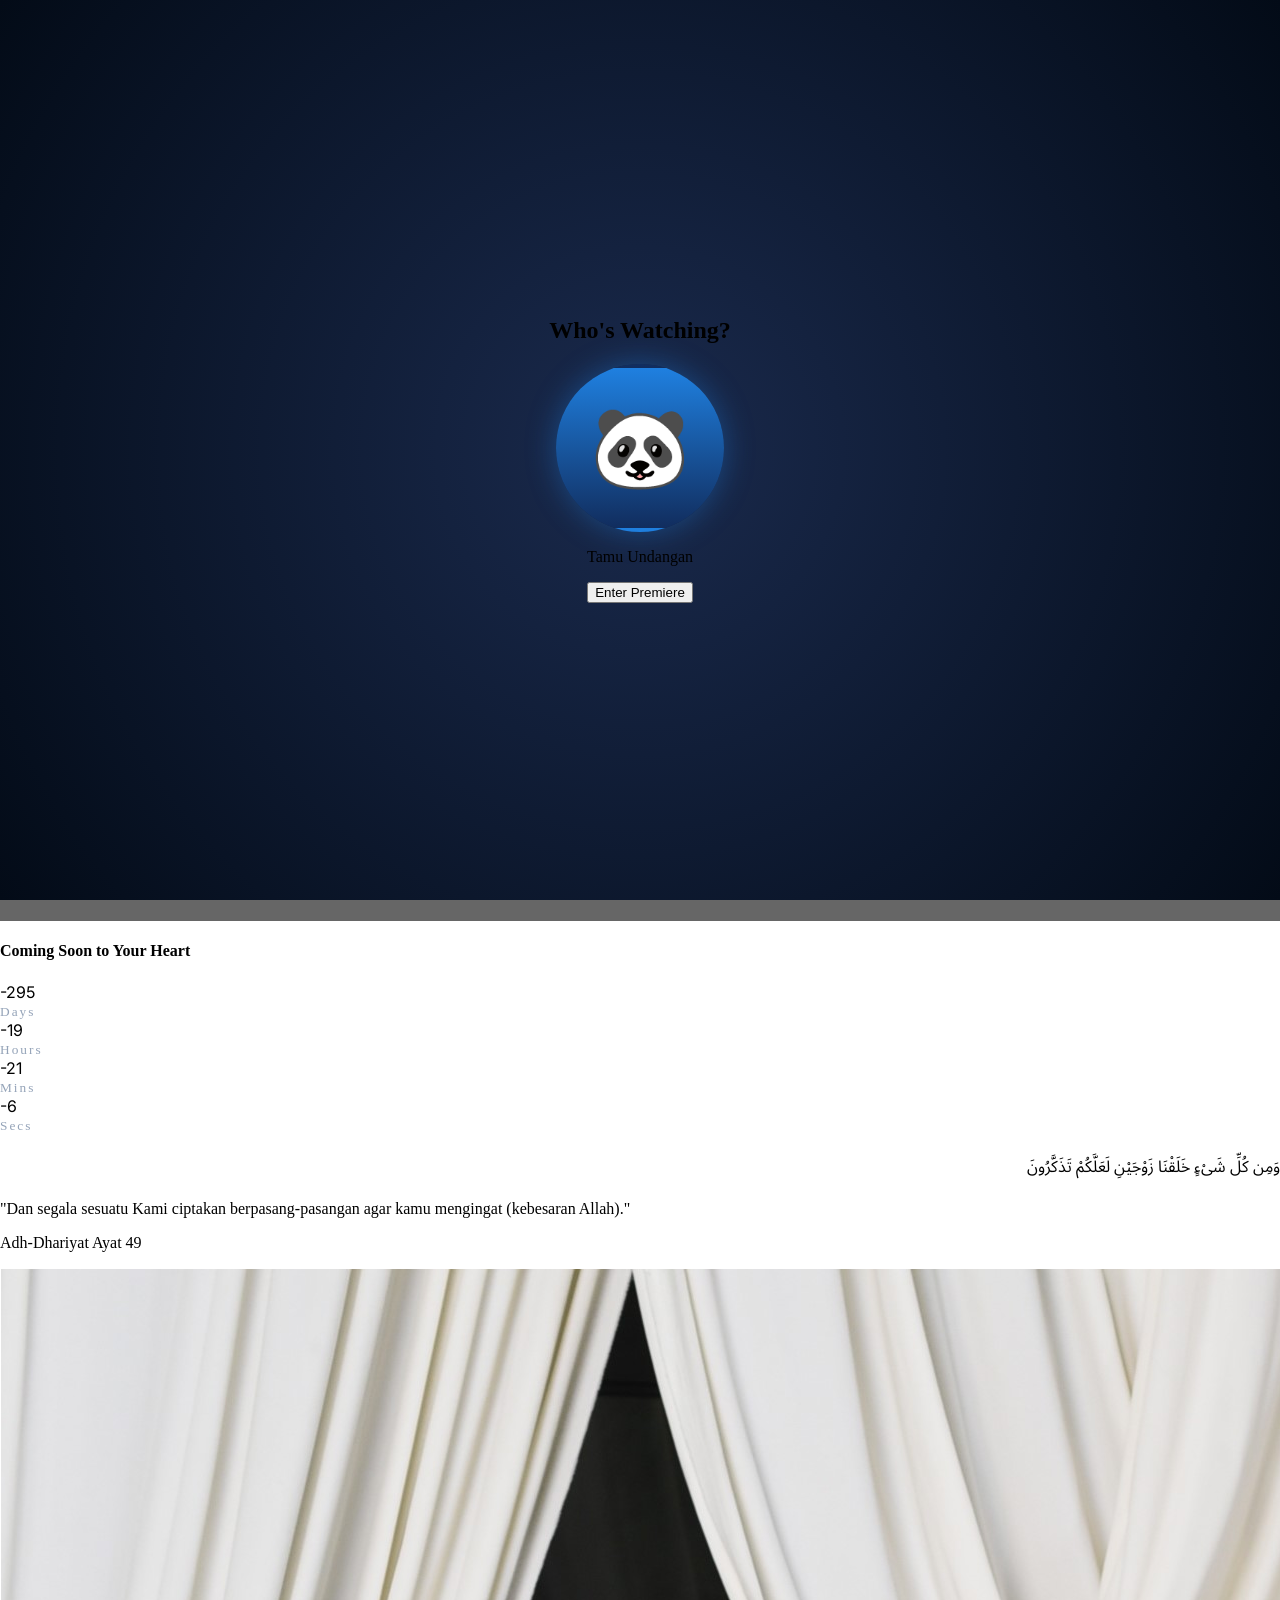
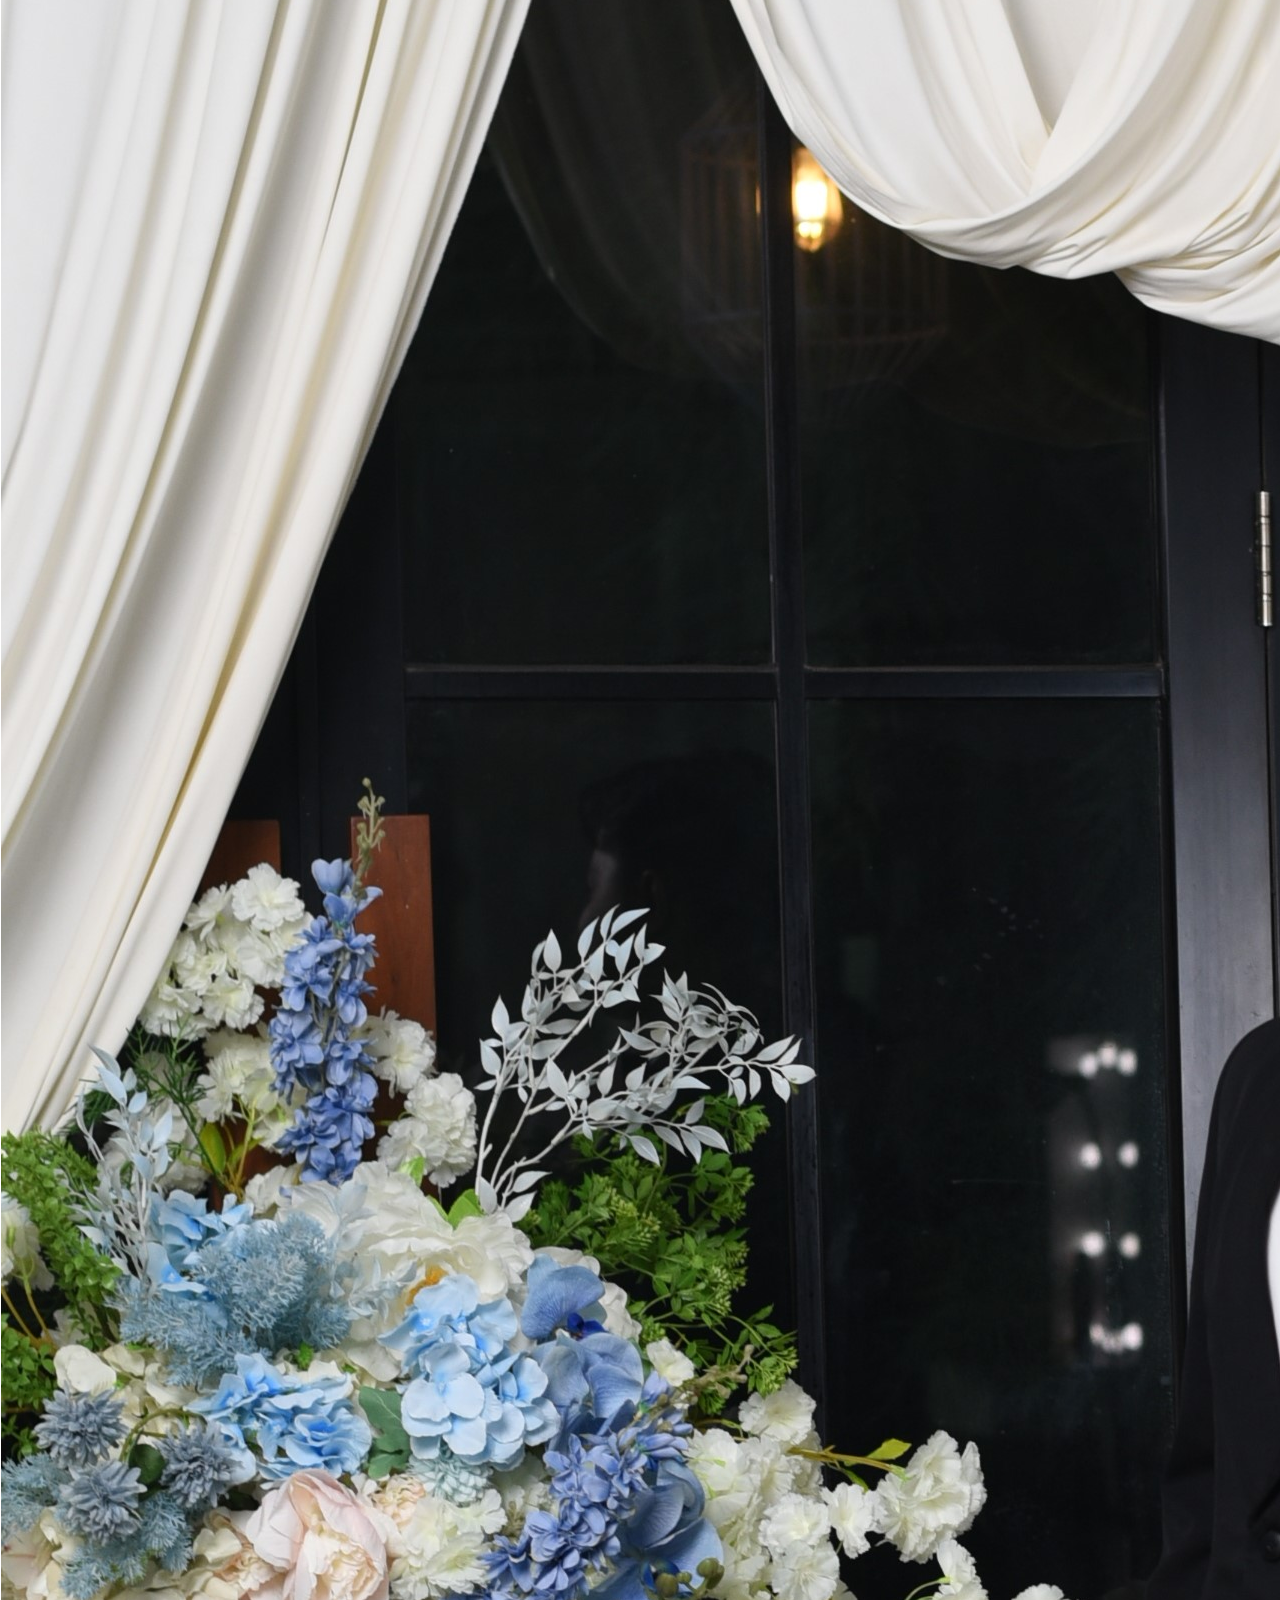
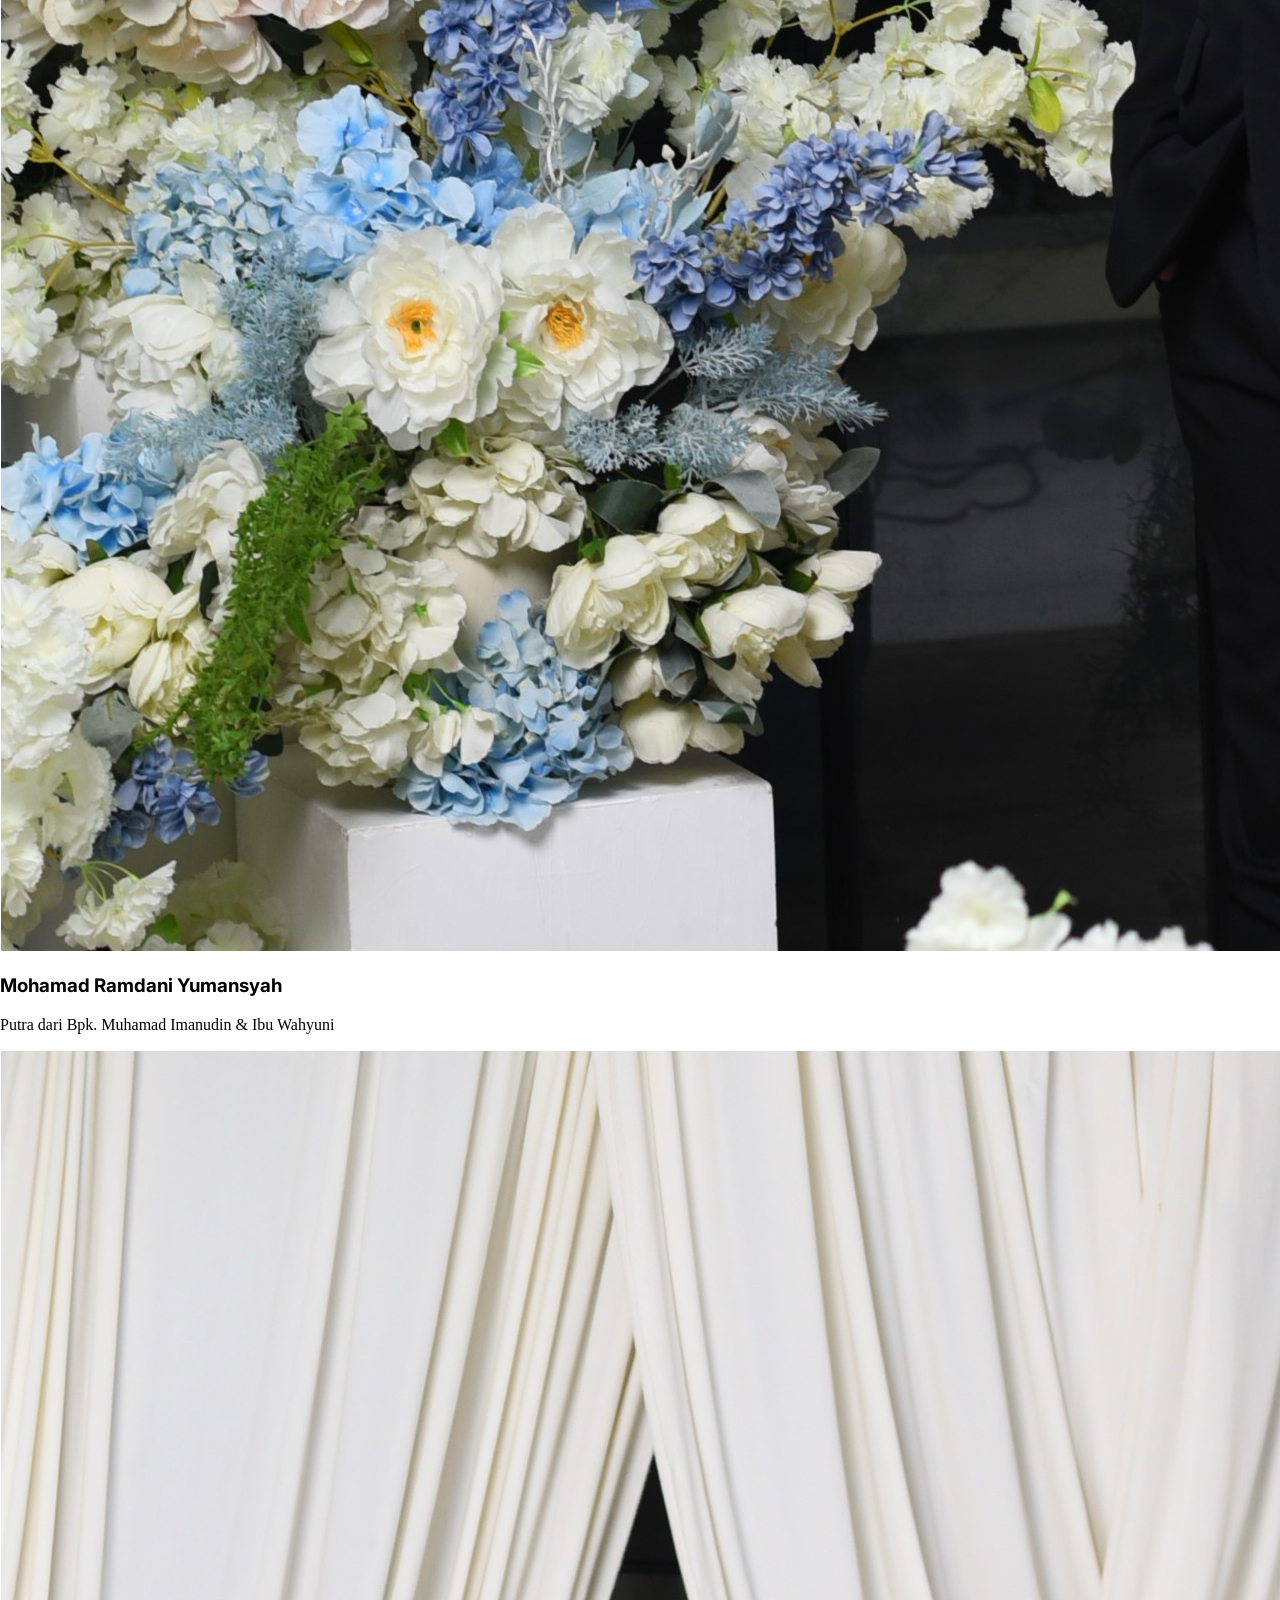
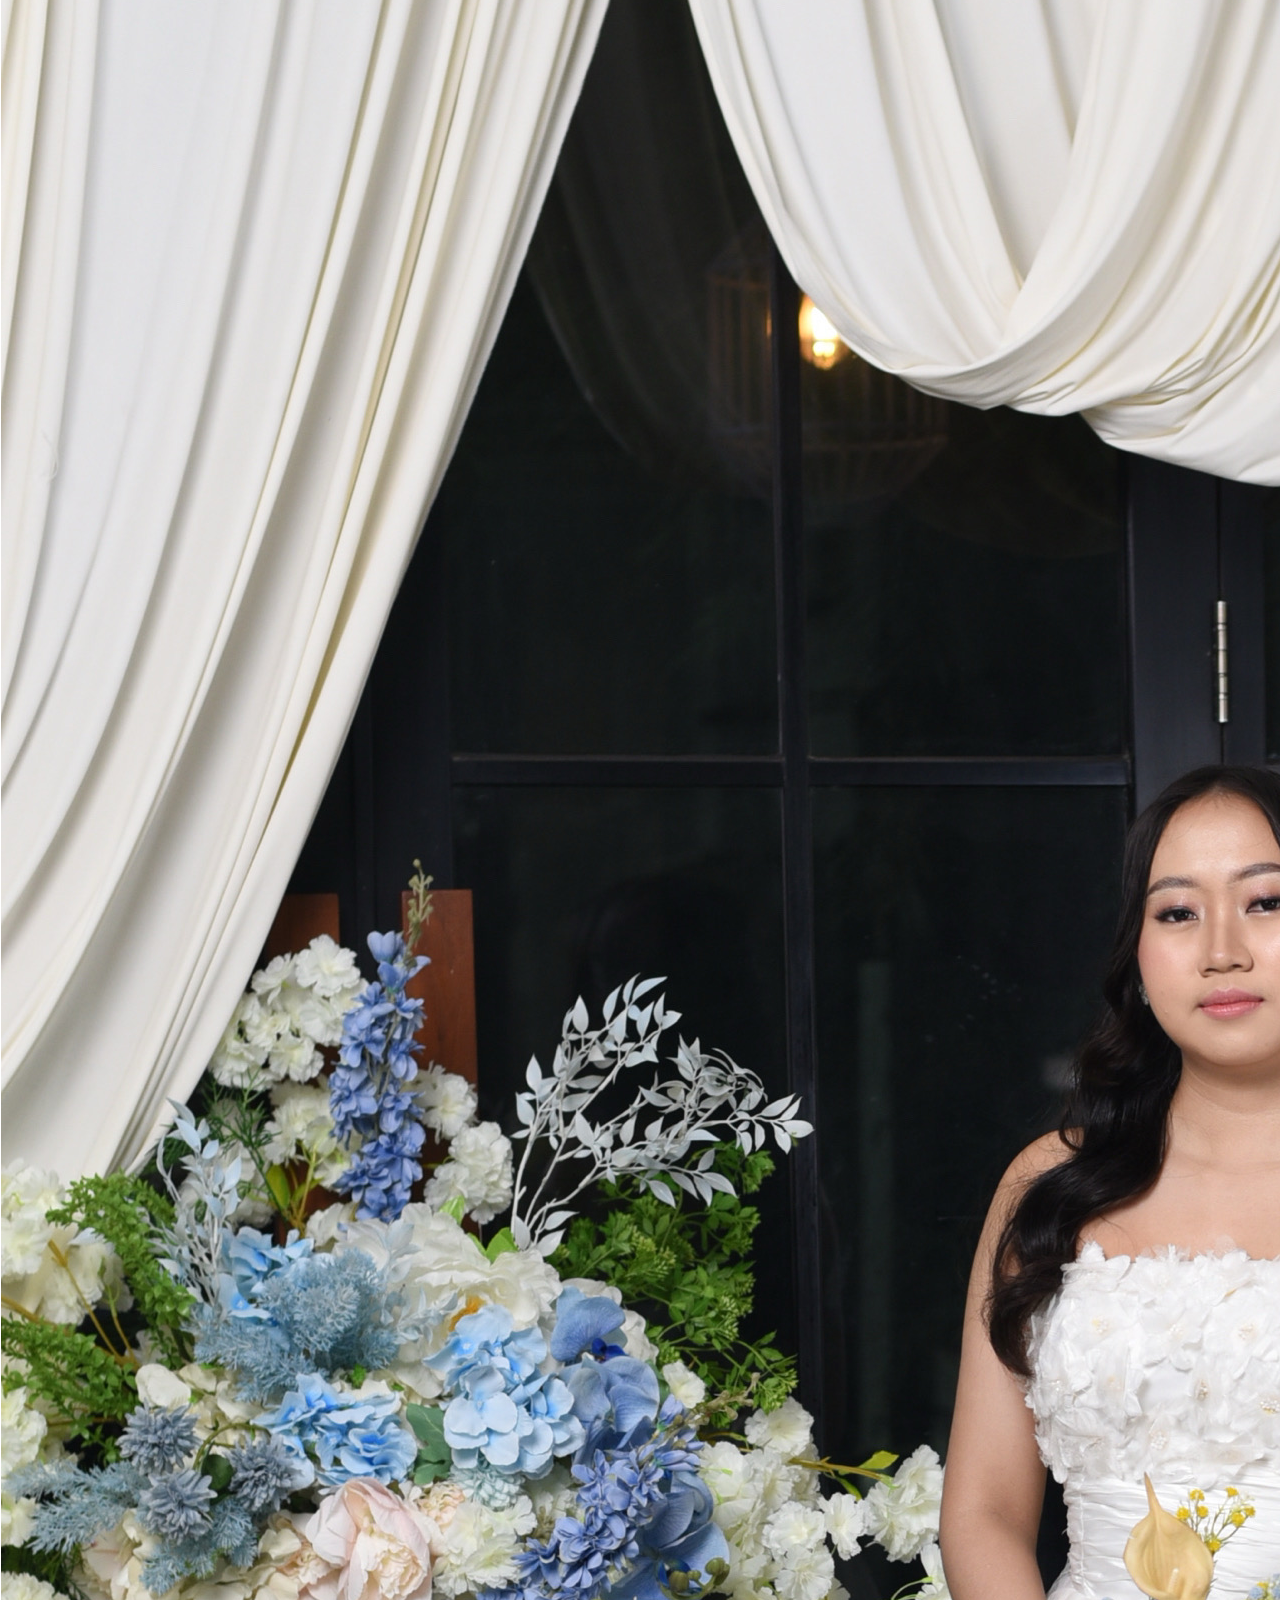
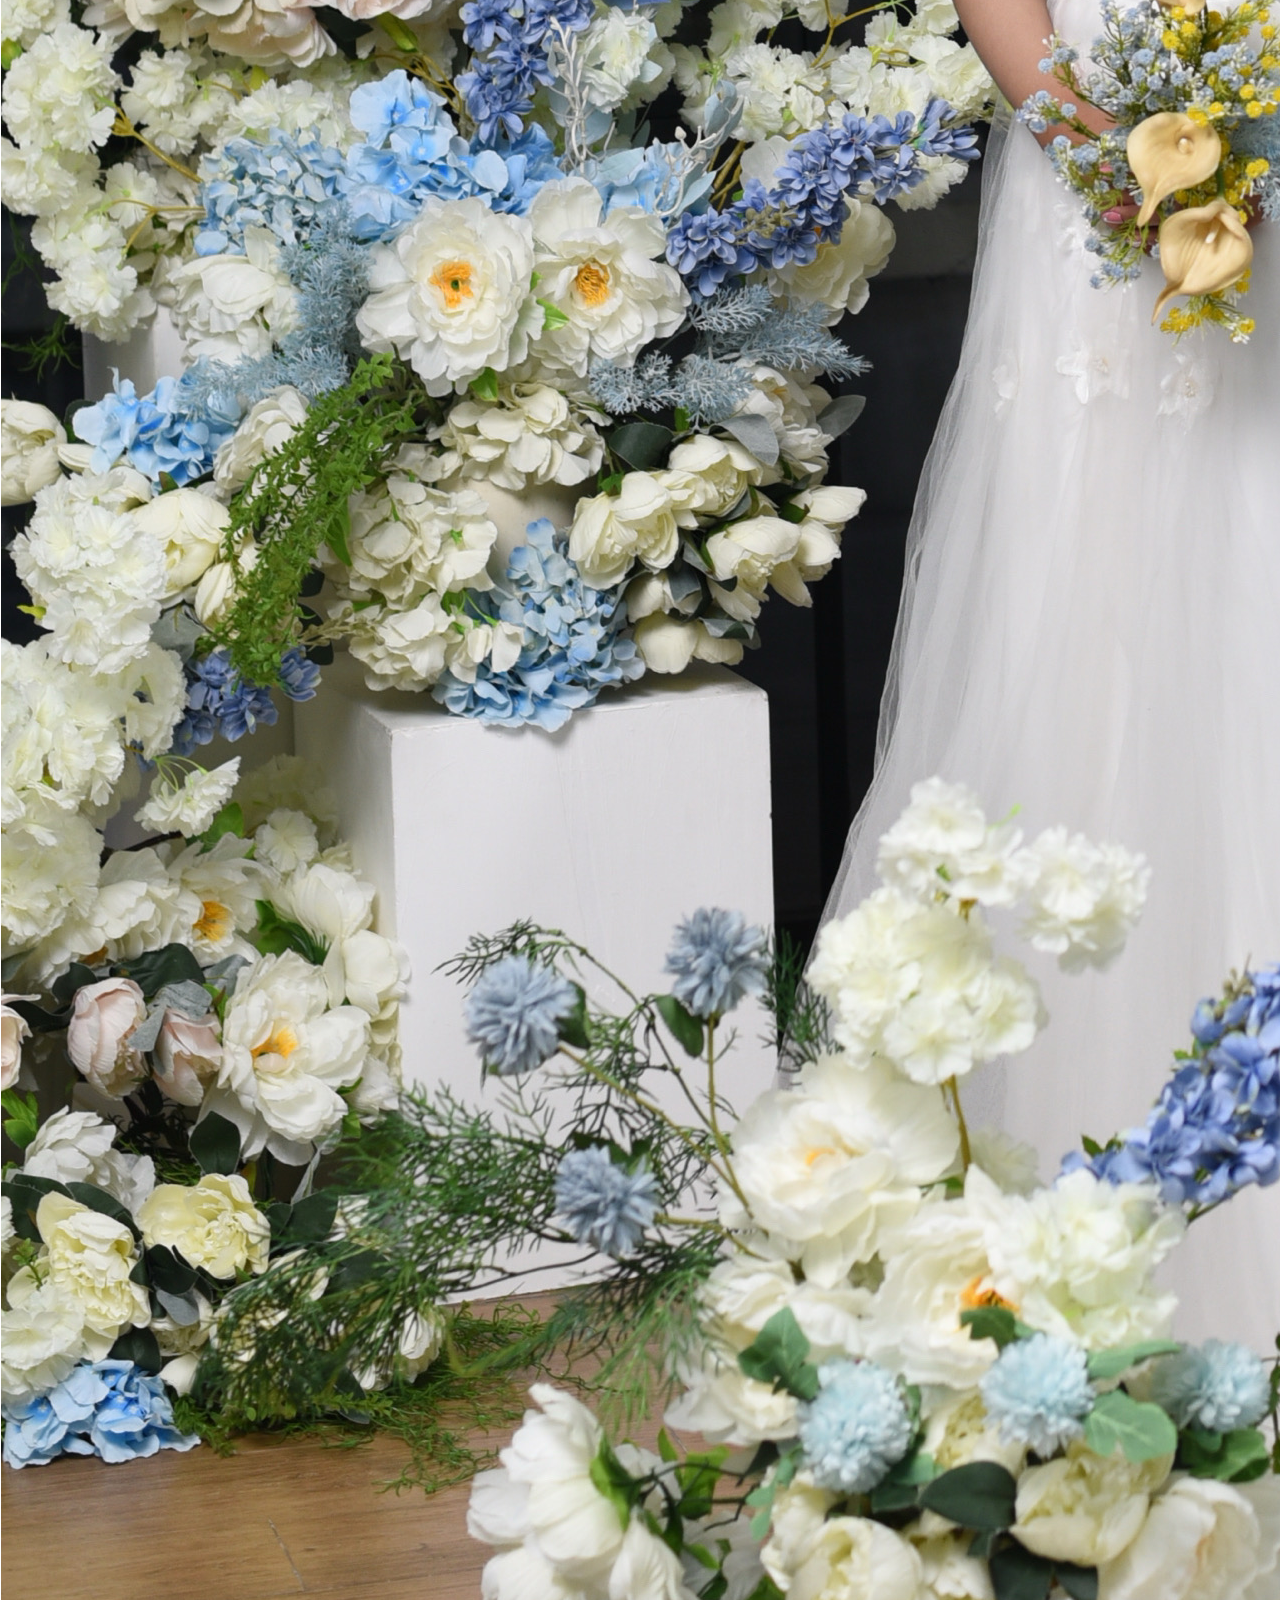
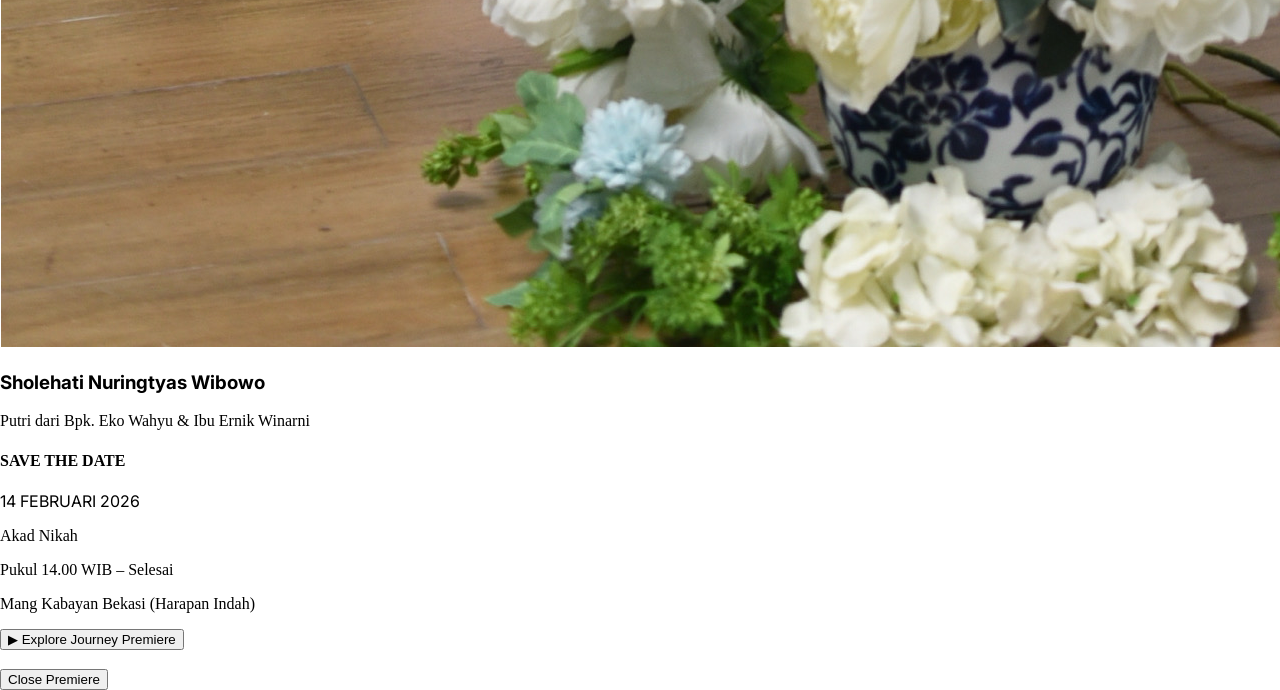
==== index.html @ 412f0a4d "Update index.html" ====
<!DOCTYPE html>
<html lang="id">
<head>
    <meta charset="UTF-8">
    <meta name="viewport" content="width=device-width, initial-scale=1.0, maximum-scale=1.0, user-scalable=no">
    <title>WHERE WE BELONG - Ramdani & Tyas</title>
    
    <script src="https://cdn.tailwindcss.com"></script>
    <link href="https://fonts.googleapis.com/css2?family=Dancing+Script:wght@700&family=Montserrat:wght@300;400;600&family=Inter:wght@300;400;600;800&family=Noto+Sans+Arabic:wght@600&display=swap" rel="stylesheet">
    <link href="https://unpkg.com/aos@2.3.1/dist/aos.css" rel="stylesheet">
    <link rel="stylesheet" href="style.css">
</head>
<body class="bg-stone-50 text-gray-800">

    <div id="entry-page">
        <h2 class="text-gray-400 text-xl tracking-[0.3em] mb-10 uppercase font-light w-full">Who's Watching?</h2>
        
        <div class="flex flex-col items-center group cursor-pointer" onclick="activateDisney()">
            <div class="avatar-disney">🐼</div>
            <p id="nama-tamu-entry" class="text-white text-3xl font-bold tracking-tight capitalize mt-6">Tamu Undangan</p>
        </div>
        
        <button class="mt-14 px-10 py-2 border border-gray-600 text-gray-500 hover:text-white hover:border-white transition uppercase text-xs tracking-[0.3em]" onclick="activateDisney()">
            Enter Premiere
        </button>
    </div>

    <div id="music-control" class="fixed bottom-6 right-6 z-[10001] hidden">
        <button onclick="toggleMusic()" class="bg-white/20 backdrop-blur-md p-3 rounded-full border border-white/30 text-white shadow-2xl hover:scale-110 transition-all">
            <span id="music-icon">🔊</span>
        </button>
    </div>

    <audio id="bgMusic" loop>
        <source src="assets/music/beautiful-in-white.mp3" type="audio/mpeg">
    </audio>

    <div id="main-content" class="hidden opacity-0 transition-opacity duration-1000">
        
        <div id="sacred-section">
            <section class="h-screen flex flex-col justify-center items-center text-center text-white hero-bg px-4 relative">
                <div data-aos="fade-up" data-aos-duration="1500">
                    <h3 class="text-xl mb-4 tracking-[0.3em] uppercase font-light">The Wedding Of</h3>
                    <h1 class="text-5xl md:text-8xl font-wedding mb-6 text-amber-200">Adam & Tyas</h1>
                    <p class="text-lg md:text-2xl tracking-widest border-y border-white/30 py-2 inline-block px-8">14 . 02 . 2026</p>
                </div>

                <div class="scroll-down cursor-pointer" onclick="scrollToAyat()">
                    <div class="mouse">
                        <div class="wheel"></div>
                    </div>
                    <span>Scroll Down</span>
                </div>
            </section>

            <section class="py-16 bg-white text-center">
                <h4 class="text-amber-800 font-bold uppercase tracking-widest mb-6">Coming Soon to Your Heart</h4>
                <div id="countdown" class="flex justify-center gap-4 md:gap-8 text-gray-800">
                    <div class="flex flex-col"><span id="days" class="text-4xl font-bold text-blue-600">00</span><small class="text-[10px] uppercase tracking-tighter">Days</small></div>
                    <div class="flex flex-col"><span id="hours" class="text-4xl font-bold text-blue-600">00</span><small class="text-[10px] uppercase tracking-tighter">Hours</small></div>
                    <div class="flex flex-col"><span id="minutes" class="text-4xl font-bold text-blue-600">00</span><small class="text-[10px] uppercase tracking-tighter">Mins</small></div>
                    <div class="flex flex-col"><span id="seconds" class="text-4xl font-bold text-blue-600">00</span><small class="text-[10px] uppercase tracking-tighter">Secs</small></div>
                </div>
            </section>

            <section id="ayat-section" class="py-20 px-6 text-center bg-white border-y border-stone-200">
                <div class="max-w-4xl mx-auto" data-aos="fade-up">
                    <p class="font-arabic text-3xl mb-6 text-amber-800" dir="rtl">وَمِن كُلِّ شَىْءٍ خَلَقْنَا زَوْجَيْنِ لَعَلَّكُمْ تَذَكَّرُونَ</p>
                    <p class="italic text-gray-600 text-lg">"Dan segala sesuatu Kami ciptakan berpasang-pasangan agar kamu mengingat (kebesaran Allah)."</p>
                    <p class="italic text-gray-600 text-lg">Adh-Dhariyat Ayat 49</p>
                </div>
            </section>

            <section class="py-20 bg-stone-50 px-6 text-center">
                <div class="grid md:grid-cols-2 gap-16 max-w-6xl mx-auto">
                    <div data-aos="fade-right">
                        <div class="w-56 h-72 rounded-t-full border-8 border-white shadow-xl overflow-hidden mx-auto bg-gray-200">
                            <img src="assets/img/foto_ramdani.jpg" class="w-full h-full object-cover">
                        </div>
                        <h3 class="text-2xl font-bold text-amber-900 mt-6 font-disney uppercase">Mohamad Ramdani Yumansyah</h3>
                        <p class="text-gray-500 italic text-sm">Putra dari Bpk. Muhamad Imanudin & Ibu Wahyuni</p>
                    </div>

                    <div data-aos="fade-left">
                        <div class="w-56 h-72 rounded-t-full border-8 border-white shadow-xl overflow-hidden mx-auto bg-gray-200">
                            <img src="assets/img/foto_tyas.jpeg" class="w-full h-full object-cover">
                        </div>
                        <h3 class="text-2xl font-bold text-amber-900 mt-6 font-disney uppercase">Sholehati Nuringtyas Wibowo</h3>
                        <p class="text-gray-500 italic text-sm">Putri dari Bpk. Eko Wahyu & Ibu Ernik Winarni</p>
                    </div>
                </div>
            </section>

           <section class="py-20 bg-stone-100 flex justify-center px-4">
                <div class="card-glass p-8 md:p-12 rounded-3xl max-w-2xl w-full text-center shadow-2xl" data-aos="zoom-in">
                    <h4 class="text-amber-800 font-bold uppercase tracking-widest mb-4">SAVE THE DATE</h4>
                    <p class="text-3xl md:text-4xl font-bold text-gray-800 mb-2 font-disney">14 FEBRUARI 2026</p>

                    <p class="text-lg font-semibold text-gray-700 mb-2 uppercase tracking-widest">Akad Nikah</p>
                    <p class="text-gray-600 mb-4 italic text-sm uppercase">Pukul 14.00 WIB – Selesai</p>
                    <p class="text-gray-600 mb-8 italic text-sm uppercase">Mang Kabayan Bekasi (Harapan Indah)</p>

                    <button onclick="scrollToDisney()" class="bg-blue-600 text-white px-8 py-4 rounded-full font-bold uppercase tracking-widest hover:bg-blue-700 transition shadow-blue-500/50 shadow-lg">
                        ▶ Explore Journey Premiere
                    </button>
                </div>
            </section>
        </div>

        <div id="disney-experience" class="locked-experience">
            <section class="disney-hero">
                <div class="max-w-5xl z-10 px-8 md:px-20" data-aos="fade-right">
                    <p class="text-blue-400 font-extrabold tracking-[0.4em] uppercase mb-4 text-xs md:text-sm text-left">A Disney Original Story Presentation</p>
                    <h1 class="disney-title gradient-text leading-tight mb-4 text-left">WHERE WE BELONG</h1>
                    <h2 class="text-3xl md:text-5xl font-wedding text-blue-300 mb-8 italic text-left">Finding Home</h2>
                    
                    <div class="flex flex-wrap items-center gap-4 text-gray-300 mb-10 font-semibold text-sm info-row">
                        <span class="text-green-400 text-lg">100% Match</span>
                        <span class="text-lg">2026</span>
                        <span class="border-2 border-gray-600 px-3 py-1 rounded-md text-xs uppercase">U/A 13+</span>
                        <span class="text-gray-400 font-medium">4K Ultra HD • Dolby Atmos</span>
                    </div>
                    
                    <p class="text-gray-300 text-xl md:text-2xl leading-relaxed italic font-light max-w-3xl text-left">
                        "Beberapa cerita tidak ditulis untuk terburu-buru. Ia ditulis untuk bertahan, diuji oleh waktu, dan akhirnya menemukan pelabuhan yang paling tenang."
                    </p>
                </div>
            </section>

            <section id="story" class="py-24 px-8 md:px-20">
                <h2 class="text-3xl font-bold mb-10 border-l-4 border-blue-600 pl-6 tracking-tight text-white uppercase font-disney text-left">Episodes: The Journey</h2>
                <div class="scroller">
                    <div class="disney-card cursor-pointer" onclick="openModal('ep1')">
                        <div class="card-img-wrapper"><img src="assets/img/ep1.jpeg" class="w-full h-full object-cover"></div>
                        <div class="p-8 text-left">
                            <span class="text-blue-500 text-xs font-black uppercase tracking-widest mb-3 block text-left">S01 E01 • THE FIRST CHAPTER</span>
                            <h3 class="text-2xl font-bold text-white mb-4 uppercase">THE FIRST CHAPTER</h3>
                            <p class="text-gray-400 text-base leading-relaxed font-light">Setelah melewati banyak fase kehidupan, semesta mempertemukan dua hati yang pernah berjalan sendiri-sendiri. Tanpa disadari, pertemuan itu menjadi awal dari kisah yang perlahan tumbuh menjadi sesuatu yang jauh lebih besar dari sekadar kebetulan.</p>
                        </div>
                    </div>

                    <div class="disney-card cursor-pointer" onclick="openModal('ep2')">
                        <div class="card-img-wrapper"><img src="assets/img/ep2.jpeg" class="w-full h-full object-cover"></div>
                        <div class="p-8 text-left">
                            <span class="text-blue-500 text-xs font-black uppercase tracking-widest mb-3 block">S01 E02 • THE LOVE ARC</span>
                            <h3 class="text-2xl font-bold text-white mb-4 uppercase">THE LOVE ARC</h3>
                            <p class="text-gray-400 text-base leading-relaxed font-light">Perjalanan ini tidak selalu mudah, tapi justru di setiap prosesnya, cinta belajar menjadi lebih kuat. Dari tawa kecil, diam yang panjang, sampai doa yang tak pernah putus… semuanya membentuk satu cerita yang akhirnya menemukan arah pulang.</p>
                        </div>
                    </div>

                    <div class="disney-card cursor-pointer" onclick="openModal('ep3')">
                        <div class="card-img-wrapper"><img src="assets/img/ep3.jpeg" class="w-full h-full object-cover"></div>
                        <div class="p-8 text-left">
                            <span class="text-blue-500 text-xs font-black uppercase tracking-widest mb-3 block">FINALE • FOREVER PREMIERE</span>
                            <h3 class="text-2xl font-bold text-white mb-4">FOREVER PREMIERE</h3>
                            <p class="text-gray-400 text-base leading-relaxed font-light">Setelah melewati banyak musim, akhirnya mereka sampai pada satu keputusan paling indah: untuk memilih satu sama lain selamanya. Di hadapan keluarga dan orang-orang tercinta, janji itu akan diucapkan… sebagai awal dari kisah baru yang tak akan berakhir.</p>
                        </div>
                    </div>
                </div>
            </section>

            <section class="py-24 px-8 md:px-20 bg-black/40">
                <div class="bts-header mb-10">
                    <h2 class="text-2xl font-bold border-l-4 border-blue-600 pl-6 tracking-tight text-white uppercase font-disney text-left">Behind The Scenes</h2>
                    <div class="bts-controls">
                        <button onclick="scrollBTS(-1)" class="bts-btn" aria-label="Previous BTS"><span>‹</span></button>
                        <button onclick="scrollBTS(1)" class="bts-btn" aria-label="Next BTS"><span>›</span></button>
                    </div>
                </div>
                <div id="bts-slider" class="bts-slider">
                    <div class="bts-item"><img src="assets/img/bts1.jpg" alt="BTS 1"></div>
                    <div class="bts-item"><img src="assets/img/bts2.jpg" alt="BTS 2"></div>
                    <div class="bts-item"><img src="assets/img/bts3.jpg" alt="BTS 3"></div>
                    <div class="bts-item"><img src="assets/img/bts4.jpg" alt="BTS 4"></div>
                    <div class="bts-item"><img src="assets/img/bts5.jpg" alt="BTS 5"></div>
                    <div class="bts-item"><img src="assets/img/bts6.jpg" alt="BTS 6"></div>
                    <div class="bts-item"><img src="assets/img/bts7.jpg" alt="BTS 7"></div>
                    <div class="bts-item"><img src="assets/img/bts8.jpg" alt="BTS 8"></div>
                    <div class="bts-item"><img src="assets/img/bts9.jpg" alt="BTS 9"></div>
                    <div class="bts-item"><img src="assets/img/bts10.jpg" alt="BTS 10"></div>
                </div>
            </section>

            <section class="confirmation-section">
                <div class="confirmation-box" data-aos="zoom-in">
                    <h2 class="text-3xl font-black mb-12 text-center uppercase tracking-[0.2em] text-white">Confirmation</h2>
                    
                    <form action="https://formspree.io/f/mgolvawp" method="POST" class="space-y-8">
                        
                        <input type="hidden" name="_subject" value="RSVP Wedding Ramdani & Tyas">
                        <input type="hidden" name="_redirect" value="thank-you.html">

                        <div>
                            <label class="text-blue-500 uppercase text-xs font-black tracking-widest mb-3 block text-left">Guest Name</label>
                            <input type="text" name="nama" id="rsvp-nama" placeholder="Nama Anda" class="w-full bg-[#030b17] border border-gray-700 p-5 rounded-xl text-white text-lg outline-none focus:border-blue-500 transition-all shadow-inner" required>
                        </div>
                        <div>
                            <label class="text-blue-500 uppercase text-xs font-black tracking-widest mb-3 block text-left">Attendance Status</label>
                            <select name="status" class="w-full bg-[#030b17] border border-gray-700 p-5 rounded-xl text-white text-lg outline-none focus:border-blue-500 transition-all">
                                <option value="Hadir">Hadir</option>
                                <option value="Tidak">Berhalangan</option>
                            </select>
                        </div>
                        <button type="submit" class="w-full bg-blue-600 hover:bg-blue-500 py-6 rounded-xl font-black uppercase tracking-widest text-lg transition-all shadow-xl shadow-blue-500/30">Submit RSVP</button>
                    </form>
                </div>
            </section>

            <section class="py-24 px-8 md:px-20 bg-black/20">
                <div class="max-w-2xl mx-auto bg-[#1a1d29] p-8 md:p-12 rounded-3xl border border-white/10 shadow-2xl">
                    <h2 class="text-2xl font-bold mb-4 text-white uppercase font-disney text-center">Rate This Journey</h2>
                    <p class="text-gray-400 text-center mb-8 italic">Leave a wish for the happy couple</p>
                    <div id="star-rating" class="flex justify-center gap-2 mb-8">
                        <span data-star="1" class="star text-gray-600 text-4xl cursor-pointer hover:scale-125 transition-all">★</span>
                        <span data-star="2" class="star text-gray-600 text-4xl cursor-pointer hover:scale-125 transition-all">★</span>
                        <span data-star="3" class="star text-gray-600 text-4xl cursor-pointer hover:scale-125 transition-all">★</span>
                        <span data-star="4" class="star text-gray-600 text-4xl cursor-pointer hover:scale-125 transition-all">★</span>
                        <span data-star="5" class="star text-gray-600 text-4xl cursor-pointer hover:scale-125 transition-all">★</span>
                    </div>
                    <form action="#" class="space-y-4">
                        <textarea placeholder="Your wedding wish..." class="w-full bg-[#030b17] border border-gray-700 p-5 rounded-xl text-white outline-none focus:border-blue-500 h-32"></textarea>
                        <button class="w-full bg-blue-600 hover:bg-blue-500 py-4 rounded-xl font-bold uppercase tracking-widest text-white transition-all">Submit Rating</button>
                    </form>
                </div>
            </section>

            <section class="py-20 bg-[#030b17] px-6 text-center border-t border-gray-800">
                <div class="max-w-4xl mx-auto" data-aos="fade-up">
                    <h2 class="font-disney text-3xl font-bold text-white mb-4 uppercase tracking-widest text-center">Wedding Location</h2>
                    <p class="text-gray-400 mb-10 italic uppercase">Mang Kabayan Bekasi (Harapan Indah)</p>
                    <a href="https://share.google/DFcgfysS9DdZsXOhW" target="_blank" class="inline-block bg-[#1f80e0] text-white px-10 py-5 rounded-full font-bold hover:bg-blue-700 transition shadow-lg shadow-blue-500/20 uppercase tracking-widest">
                        📍 Open in Google Maps
                    </a>
                </div>
            </section>

            <footer class="py-24 text-center border-t border-gray-900 bg-black">
                <h2 class="font-wedding text-6xl text-blue-500 mb-6">Ramdani & Tyas</h2>
                <p class="text-gray-600 text-xs tracking-[0.6em] uppercase italic">Wedding Premiere • Produced by Mr. Yu</p>
            </footer>
        </div>
    </div>

    <div id="storyModal" class="fixed inset-0 z-[11000] hidden flex items-center justify-center bg-black/90 backdrop-blur-md p-4 transition-all duration-500">
        <div class="bg-[#1a1d29] border border-gray-700 w-full max-w-lg rounded-3xl overflow-hidden shadow-2xl transform transition-all scale-95 opacity-0" id="modalContent">
            <div id="modalImg" class="h-56 bg-cover bg-center border-b border-gray-800"></div>
            <div class="p-8 text-white text-center">
                <h3 id="modalTitle" class="text-3xl font-bold mb-4 text-blue-400 font-disney uppercase tracking-widest"></h3>
                <p id="modalDescription" class="text-gray-300 leading-relaxed text-lg font-light italic"></p>
                <button onclick="closeModal()" class="mt-8 px-10 py-3 bg-blue-600 hover:bg-blue-500 text-white rounded-full transition-all font-black uppercase tracking-widest">Close Premiere</button>
            </div>
        </div>
    </div>

    <script src="https://unpkg.com/aos@2.3.1/dist/aos.js"></script>
    <script src="script.js"></script>

    <script>
      const params = new URLSearchParams(window.location.search);
      const to = params.get('to');

      if (to) {
        const name = decodeURIComponent(to.replace(/\+/g, ' '));
        // Ubah nama di Entry Page
        const nameDisplay = document.getElementById('nama-tamu-entry');
        if(nameDisplay) nameDisplay.innerText = name;
        
        // Isi otomatis di Input RSVP
        const rsvpInput = document.getElementById('rsvp-nama');
        if(rsvpInput) rsvpInput.value = name;
      }
    </script>
</body>
</html>
---- style.css ----
:root {
    --disney-dark: #030b17;
    --accent-blue: #1f80e0;
}

html { 
    scroll-behavior: smooth; 
}

body {
    overflow-x: hidden;
    background: #fff;
    margin: 0;
    padding: 0;
    width: 100%;
}

.font-wedding { font-family: 'Dancing Script', cursive; }
.font-disney { font-family: 'Inter', sans-serif; }
.font-arabic { font-family: 'Noto Sans Arabic', sans-serif; }

/* 1. LAYAR AWAL - FIX LOGO TENGAH */
#entry-page {
    position: fixed;
    top: 0; left: 0; 
    width: 100%; height: 100%;
    background: radial-gradient(circle, #1a2a4d 0%, #030b17 100%);
    z-index: 10000;
    display: flex;
    flex-direction: column;
    justify-content: center; /* Vertikal Tengah */
    align-items: center;     /* Horizontal Tengah */
    text-align: center;
    padding: 20px;
    box-sizing: border-box;
    transition: 1.2s cubic-bezier(0.4, 0, 0.2, 1);
}

.avatar-disney {
    width: clamp(120px, 30vw, 160px);
    height: clamp(120px, 30vw, 160px);
    background: linear-gradient(180deg, #1f80e0 0%, #112d5e 100%);
    border-radius: 50%;
    display: flex;
    justify-content: center;
    align-items: center;
    font-size: clamp(50px, 12vw, 80px);
    cursor: pointer;
    box-shadow: 0 0 30px rgba(31, 128, 224, 0.4);
    transition: 0.4s;
    border: 4px solid transparent;
}

.avatar-disney:hover { 
    border-color: white; 
    transform: scale(1.1); 
}

/* --- TAMBAHAN KHUSUS SURPRISE SCROLL --- */
.locked-experience {
    display: none !important; /* Menahan bagian Disney agar tidak bisa di-scroll sebelum klik */
}

/* 2. HERO INDICATOR */
.hero-bg {
    min-height: 100vh;
    display: flex;
    flex-direction: column;
    justify-content: center;
    background: linear-gradient(rgba(0, 0, 0, 0.6), rgba(0, 0, 0, 0.6)),
        url('assets/img/hero_sacred.jpeg');
    background-size: cover;
    background-position: center;
    position: relative;
}

.scroll-down {
    position: absolute;
    bottom: 30px;
    left: 50%;
    transform: translateX(-50%);
    display: flex;
    flex-direction: column;
    align-items: center;
    color: white;
    font-size: 10px;
    letter-spacing: 2px;
    text-transform: uppercase;
    opacity: 0.8;
}

.mouse {
    width: 25px; height: 40px;
    border: 2px solid white; border-radius: 20px;
    display: flex; justify-content: center;
    margin-bottom: 5px;
}

.wheel {
    width: 4px; height: 8px;
    background: white; border-radius: 2px;
    margin-top: 5px;
    animation: scroll-anim 1.5s infinite;
}

@keyframes scroll-anim {
    0% { transform: translateY(0); opacity: 1; }
    100% { transform: translateY(15px); opacity: 0; }
}

/* 3. DISNEY EXPERIENCE - FIX TEXT CONTRAST */
#disney-experience { 
    background-color: var(--disney-dark); 
    color: white; 
}

.disney-hero {
    min-height: 100vh;
    width: 100%;
    display: flex;
    align-items: center;
    background: linear-gradient(90deg, var(--disney-dark) 45%, rgba(3, 11, 23, 0) 100%),
                url('assets/img/hero_disney.jpeg');
    background-size: cover;
    background-position: center right;
    padding: 100px 20px;
    box-sizing: border-box;
}

@media (max-width: 768px) {
    .disney-hero { background-position: 80% center; }
}

.info-row span {
    text-shadow: 1px 1px 3px rgba(0,0,0,0.8);
    letter-spacing: 0.5px;
}

.disney-title {
    font-weight: 900;
    font-size: clamp(2.5rem, 8vw, 7rem);
    line-height: 1.1;
    text-shadow: 0 0 20px rgba(31, 128, 224, 0.4);
}

.gradient-text {
    background-image: linear-gradient(to right, #ffffff 60%, #8f98b2 100%);
    -webkit-background-clip: text;
    background-clip: text;
    -webkit-text-fill-color: transparent;
}

/* 4. CARDS */
.scroller {
    display: flex;
    overflow-x: auto;
    scroll-snap-type: x mandatory;
    gap: 25px;
    padding: 30px 20px 60px 20px;
    scrollbar-width: none;
}
.scroller::-webkit-scrollbar { display: none; }

.disney-card {
    flex: 0 0 85%;
    max-width: 380px;
    scroll-snap-align: center;
    background: #1a1d29;
    border-radius: 20px;
    overflow: hidden;
    transition: 0.4s;
    border: 1px solid rgba(255,255,255,0.05);
}

.disney-card:hover { 
    border-color: var(--accent-blue); 
    transform: scale(1.02); 
}

.card-img-wrapper img { 
    width: 100%; 
    height: 220px; 
    object-fit: cover; 
}

/* 5. CONFIRMATION - FIX MOBILE */
.confirmation-section { 
    padding: 80px 15px; 
    max-width: 650px; 
    margin: 0 auto; 
}

.confirmation-box {
    background: #1a1d29;
    padding: 40px 25px !important;
    border-radius: 24px;
    border: 1px solid rgba(255, 255, 255, 0.1);
    box-shadow: 0 30px 60px rgba(0,0,0,0.5);
    width: 100%;
    box-sizing: border-box; /* KUNCI ANTI-TERPOTONG */
}

form input, form select { 
    width: 100% !important; 
    box-sizing: border-box; 
    margin: 0 !important; 
}

/* 6. MODAL */
.animate-zoom-in { 
    animation: zoomIn 0.4s ease-out; 
}

@keyframes zoomIn { 
    from { transform: scale(0.8); opacity: 0; } 
    to { transform: scale(1); opacity: 1; } 
}

/* 7. MUSIC */
.music-playing { 
    animation: pulse 2s infinite; 
}

@keyframes pulse { 
    0% { transform: scale(1); } 
    50% { transform: scale(1.1); } 
    100% { transform: scale(1); } 
}

/* --- FITUR TAMBAHAN COUNTDOWN --- */
#countdown div span {
    font-family: 'Inter', sans-serif;
    display: block;
}

#countdown small {
    color: #94a3b8;
    letter-spacing: 2px;
}

/* --- FITUR RATING BINTANG --- */
.star {
    transition: color 0.3s ease, transform 0.2s ease;
}

.star:hover {
    transform: scale(1.2);
}

/* --- FOOTER & BTS GRID --- */
.grid img {
    border: 1px solid rgba(255,255,255,0.1);
}

textarea:focus {
    border-color: var(--accent-blue) !important;
}


/* ========================================================= */
/* --- BTS SLIDER (HORIZONTAL SCROLL) --- */
/* ========================================================= */

.bts-header {
    display: flex;
    justify-content: space-between;
    align-items: center;
    gap: 16px;
    margin-bottom: 20px;
}

.bts-controls {
    display: flex;
    align-items: center;
    gap: 12px;
}

/* Tombol kiri kanan BTS */
.bts-btn {
    width: 46px;
    height: 46px;
    border-radius: 999px;
    border: 1px solid rgba(255,255,255,0.18);
    background: rgba(255,255,255,0.06);
    backdrop-filter: blur(10px);
    display: flex;
    align-items: center;
    justify-content: center;
    cursor: pointer;
    transition: all 0.25s ease;
    box-shadow: 0 10px 25px rgba(0,0,0,0.55);
}

.bts-btn span {
    font-size: 30px;
    font-weight: 800;
    color: white;
    opacity: 0.85;
    transform: translateY(-2px);
    transition: 0.25s ease;
}

.bts-btn:hover {
    background: rgba(31, 128, 224, 0.18);
    border-color: rgba(31, 128, 224, 0.55);
    transform: scale(1.08);
    box-shadow: 0 0 25px rgba(31, 128, 224, 0.25),
                0 12px 25px rgba(0,0,0,0.6);
}

.bts-btn:hover span {
    opacity: 1;
}

.bts-btn:active {
    transform: scale(0.95);
}

.bts-slider {
    display: flex;
    gap: 16px;
    overflow-x: auto;
    scroll-behavior: smooth;
    padding-bottom: 10px;
    padding-top: 6px;
    cursor: grab;
    user-select: none;
    scroll-snap-type: x mandatory;
}

.bts-slider:active {
    cursor: grabbing;
}

.bts-slider::-webkit-scrollbar {
    height: 8px;
}

.bts-slider::-webkit-scrollbar-thumb {
    background: rgba(255,255,255,0.2);
    border-radius: 10px;
}

.bts-item {
    flex: 0 0 auto;
    width: 220px;
    height: 320px;
    border-radius: 16px;
    overflow: hidden;
    box-shadow: 0 10px 25px rgba(0,0,0,0.4);
    transition: transform 0.4s ease;
    border: 1px solid rgba(255,255,255,0.1);
    scroll-snap-align: start;
    background: rgba(255,255,255,0.03);
    position: relative;
}

.bts-item::after {
    content: "";
    position: absolute;
    inset: 0;
    background: linear-gradient(to top, rgba(0,0,0,0.65), rgba(0,0,0,0));
    opacity: 0.55;
    transition: 0.35s ease;
}

.bts-item img {
    width: 100%;
    height: 100%;
    object-fit: cover;
    transition: transform 0.6s ease;
}

.bts-item:hover {
    transform: scale(1.08);
    border-color: rgba(31, 128, 224, 0.5);
    box-shadow: 0 0 20px rgba(31, 128, 224, 0.2),
                0 12px 30px rgba(0,0,0,0.6);
}

.bts-item:hover img {
    transform: scale(1.12);
}

.bts-item:hover::after {
    opacity: 0.25;
}

@media (max-width: 768px) {
    .bts-btn {
        width: 42px;
        height: 42px;
    }

    .bts-btn span {
        font-size: 28px;
    }

    .bts-item {
        width: 200px;
        height: 290px;
    }
}
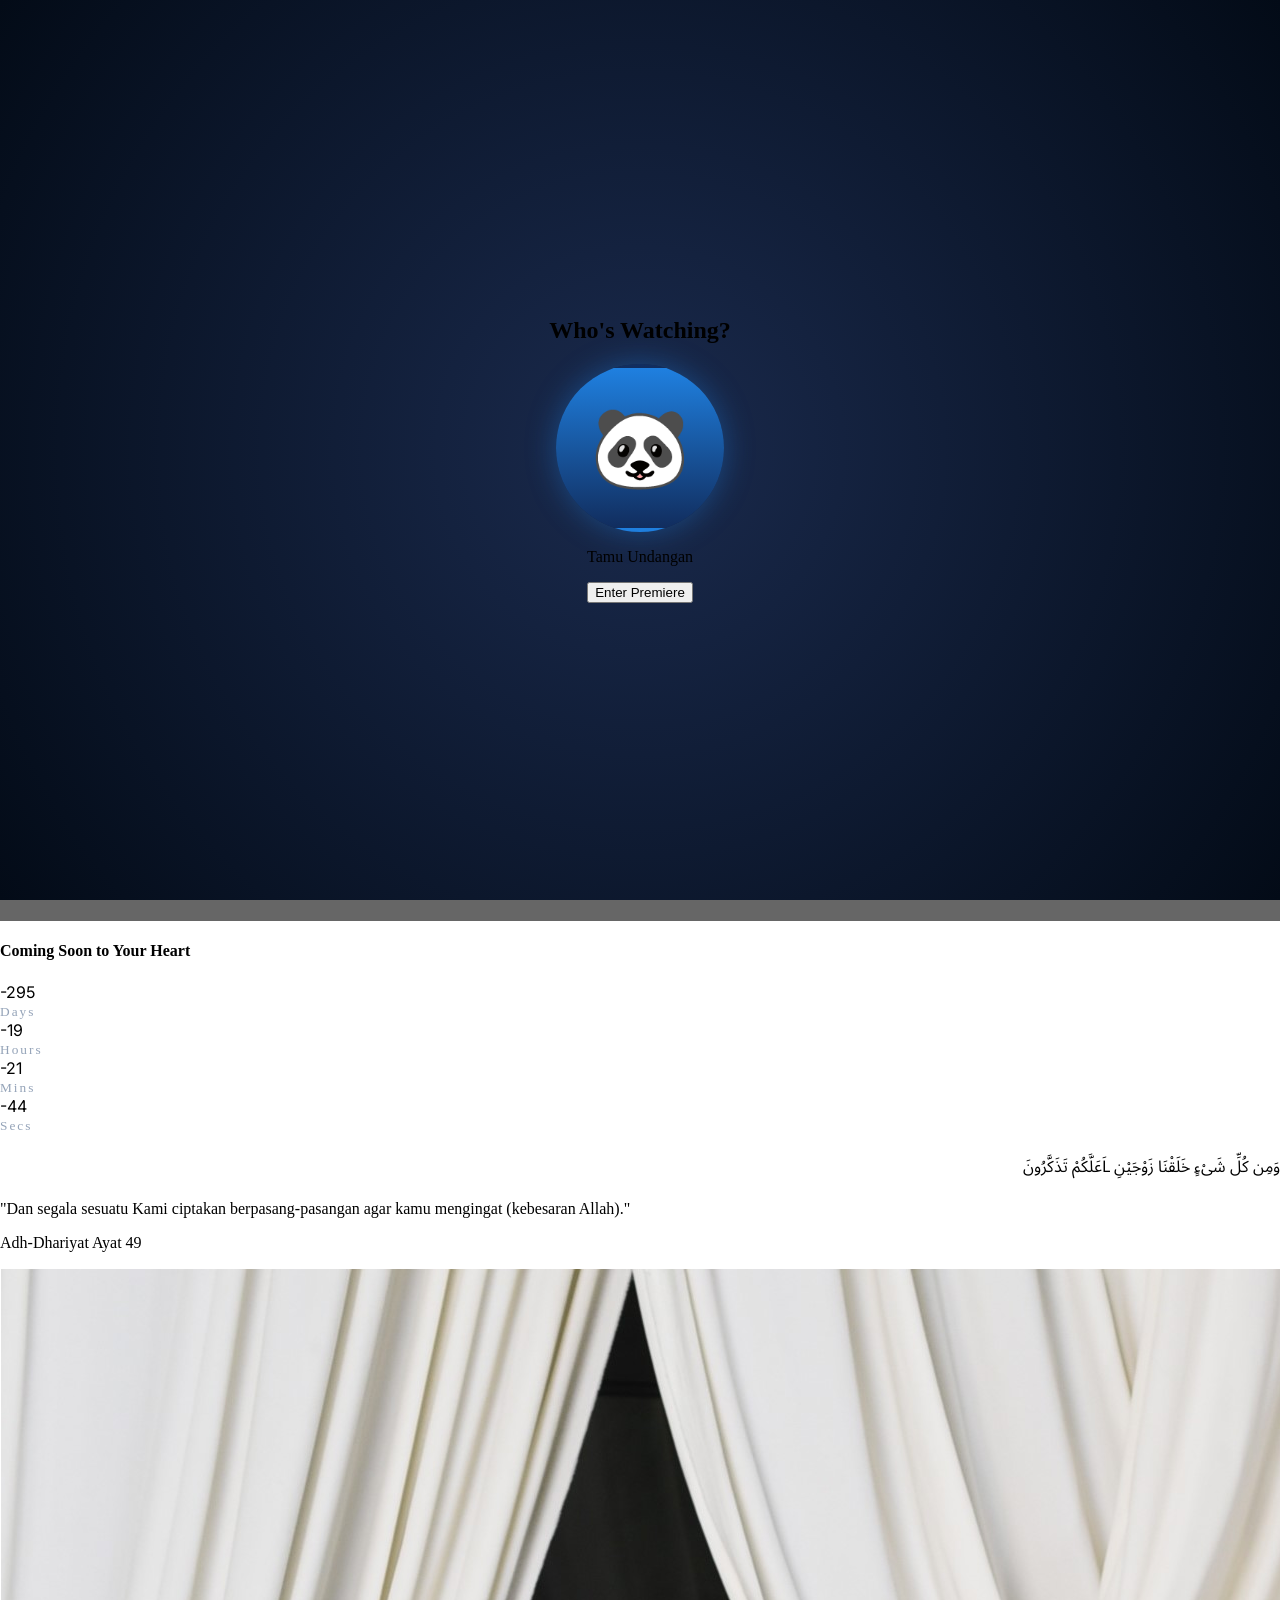
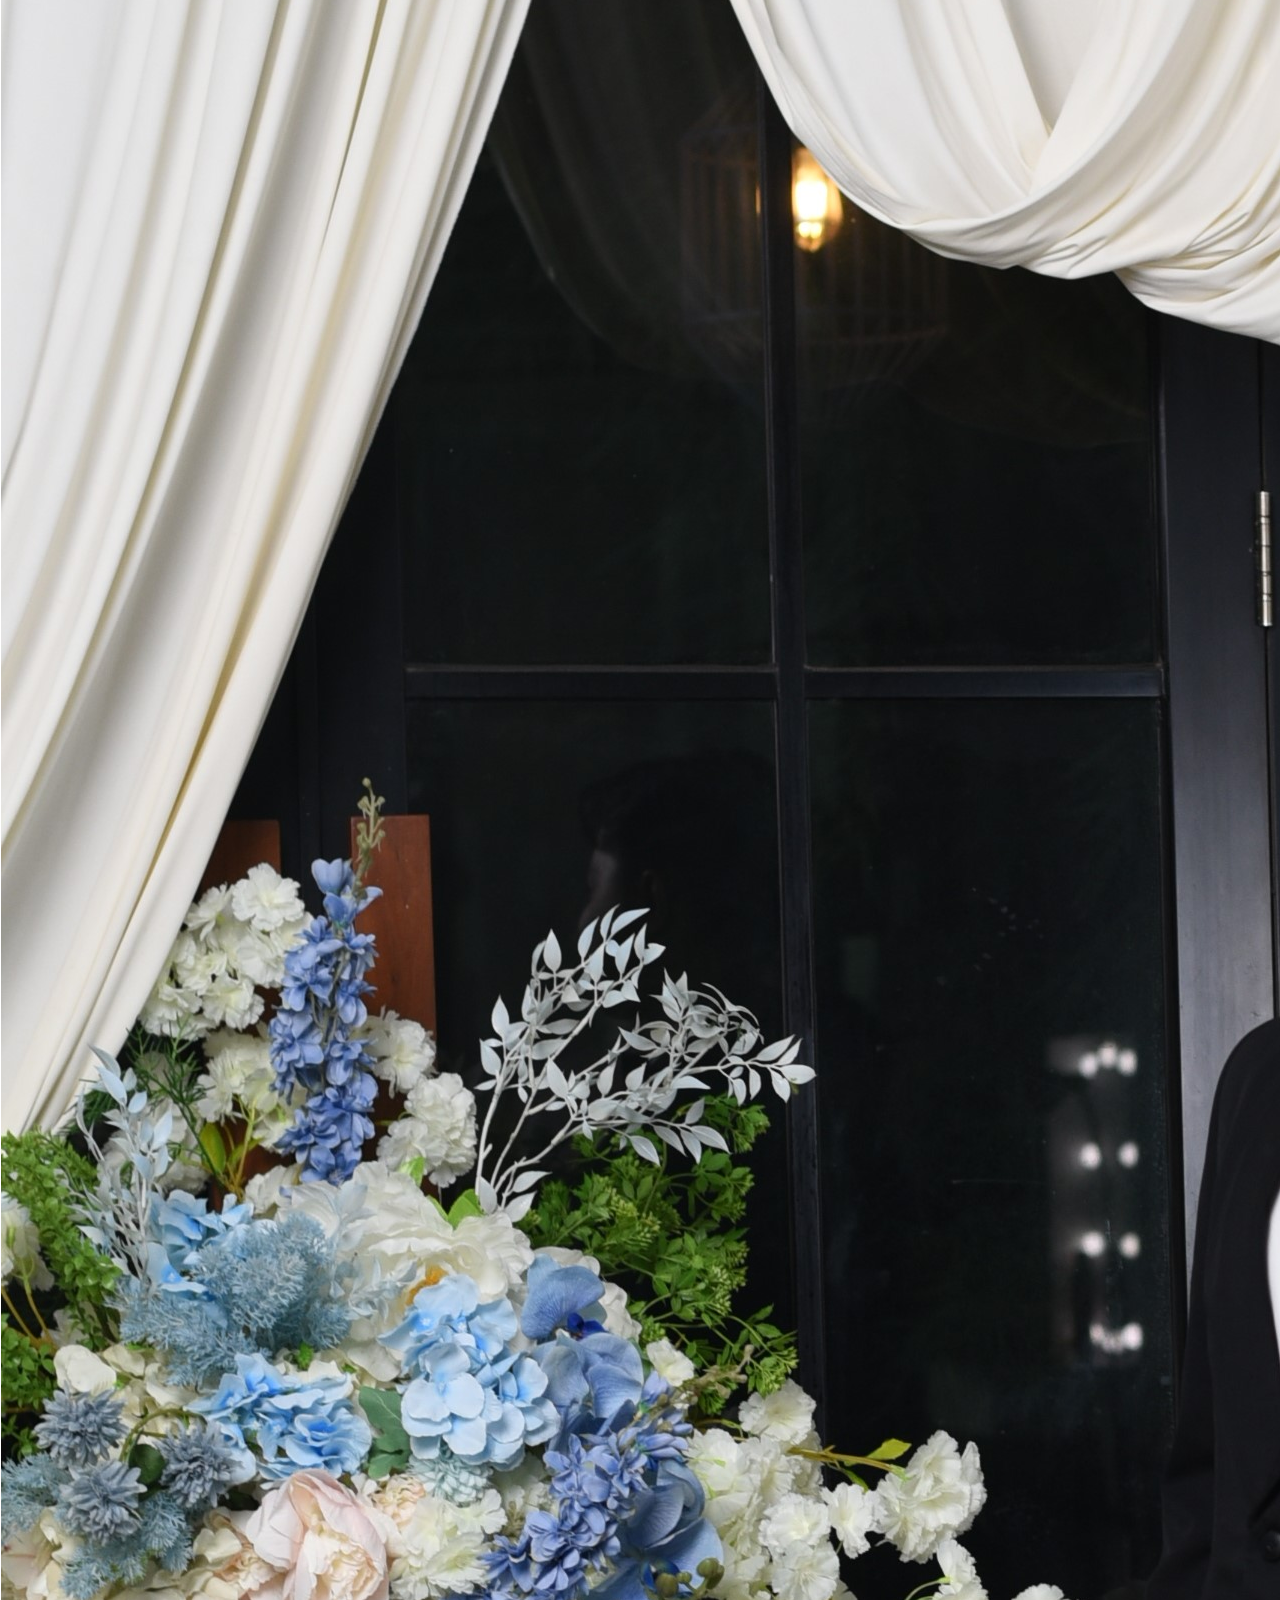
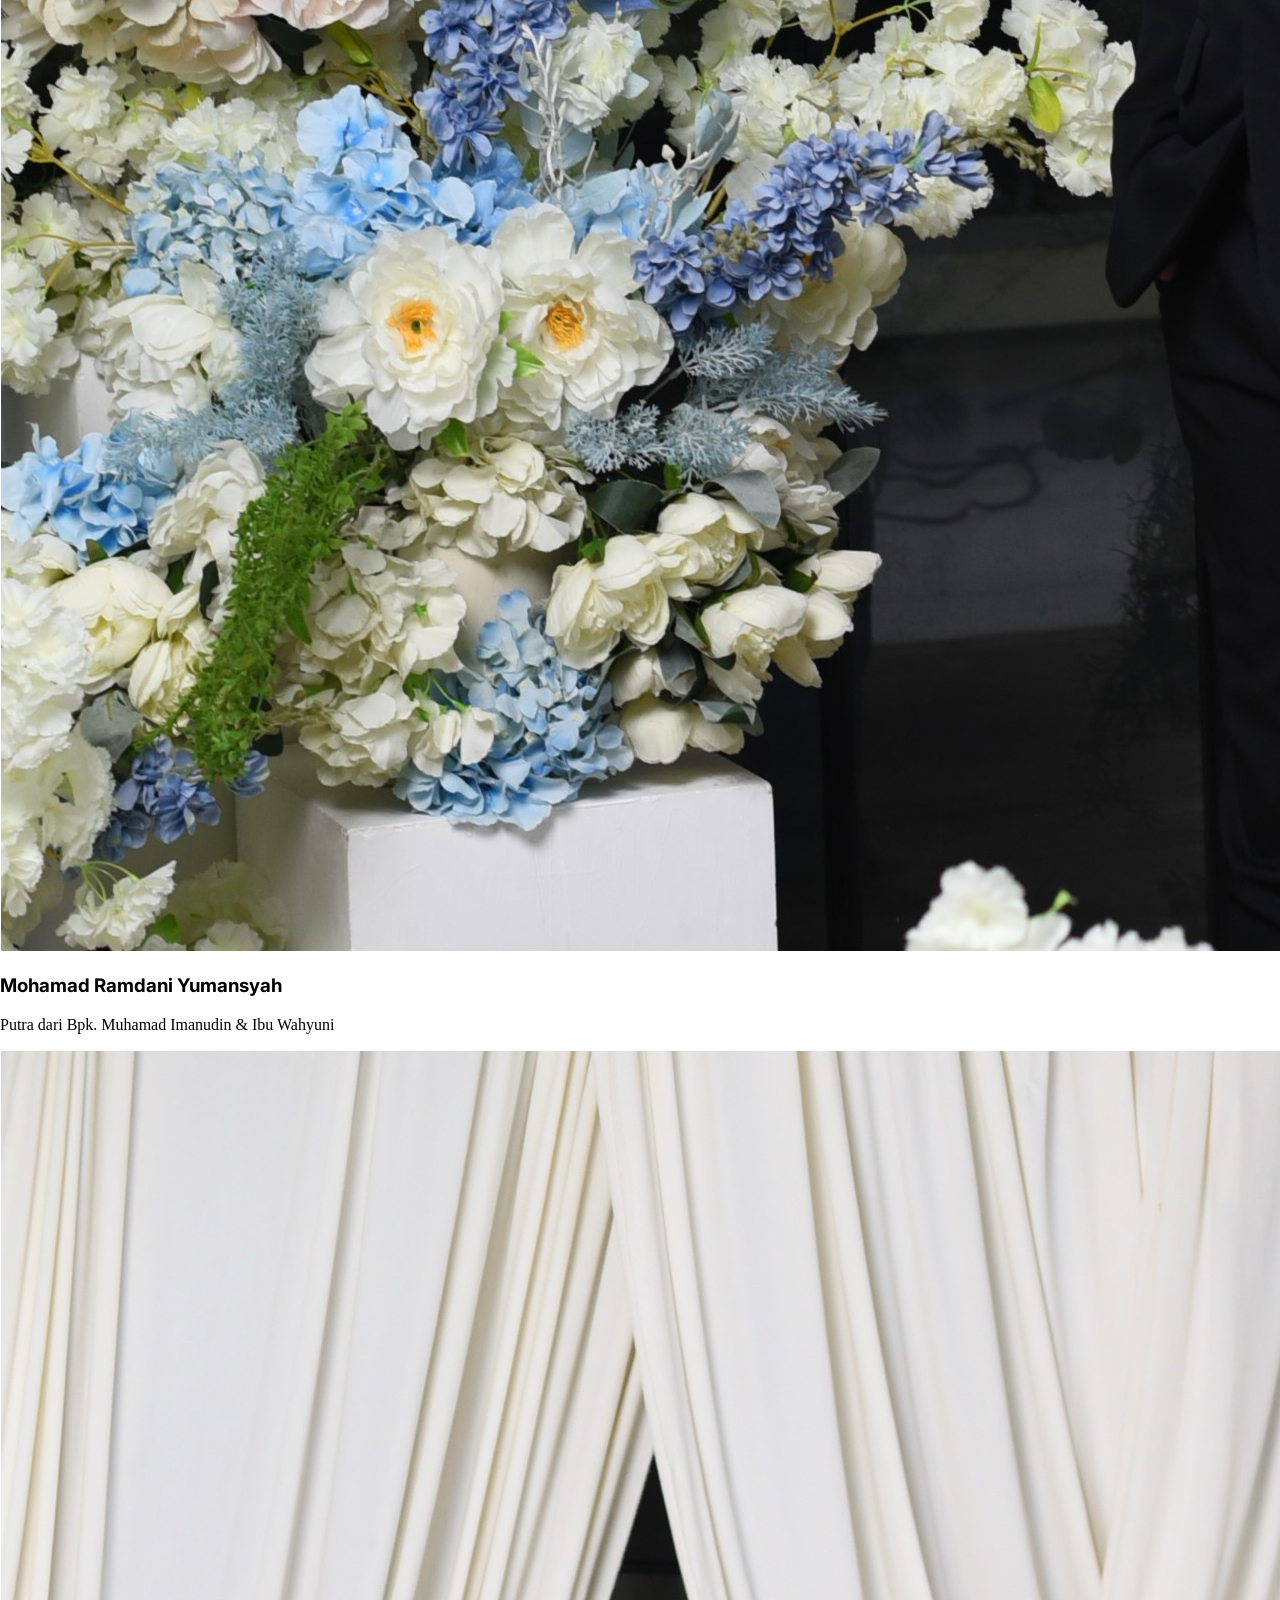
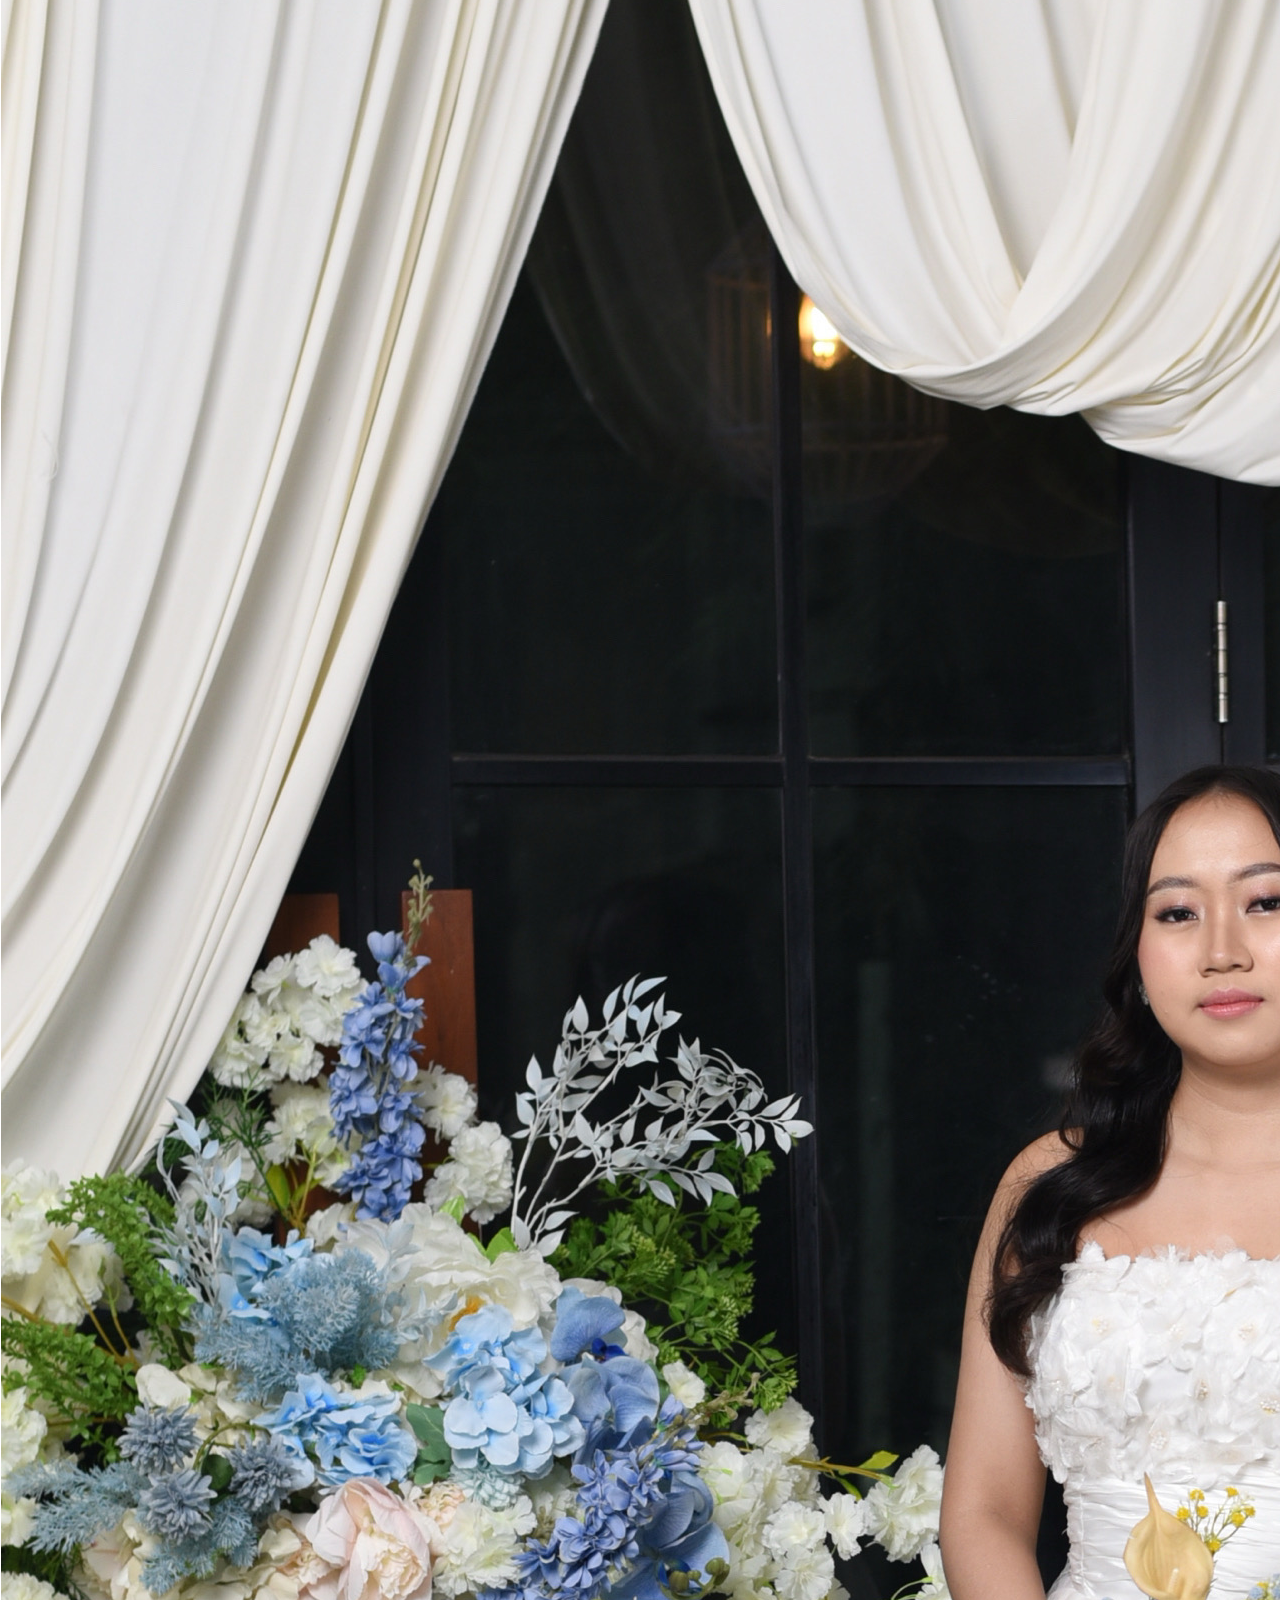
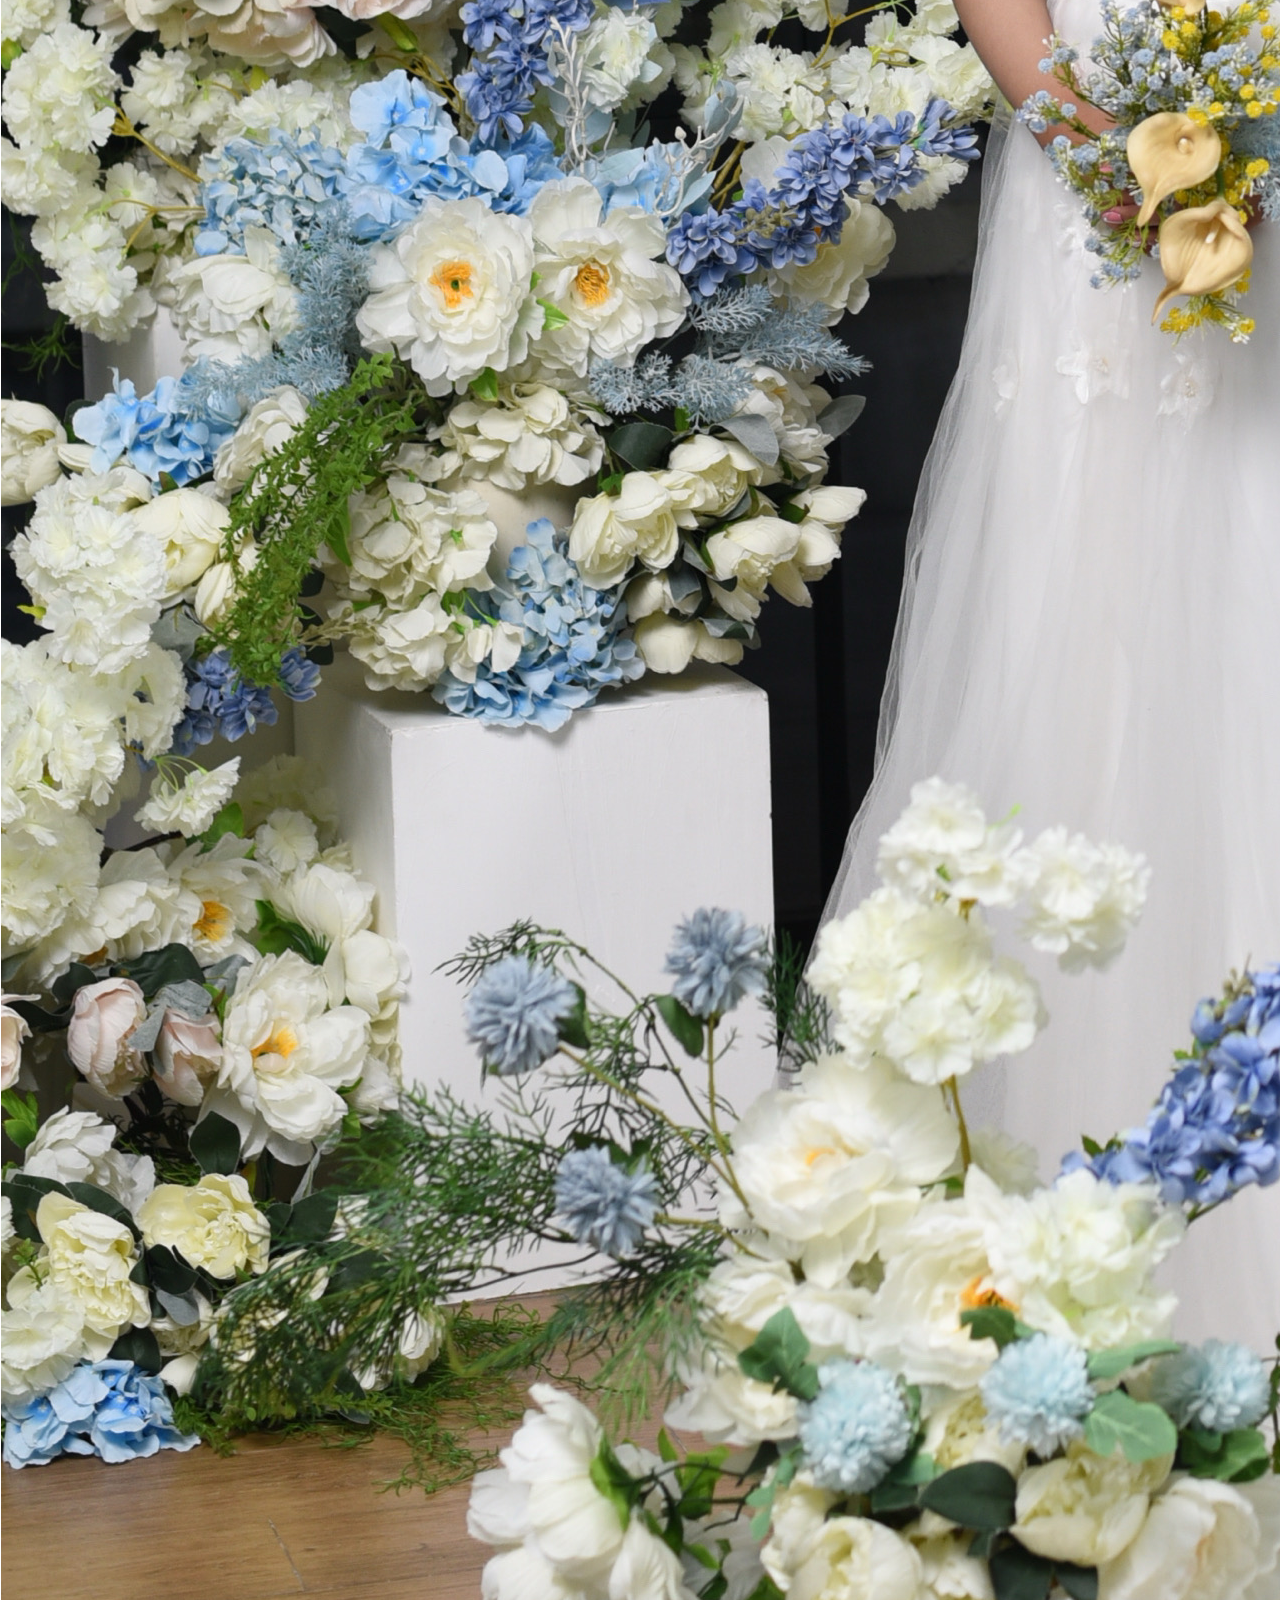
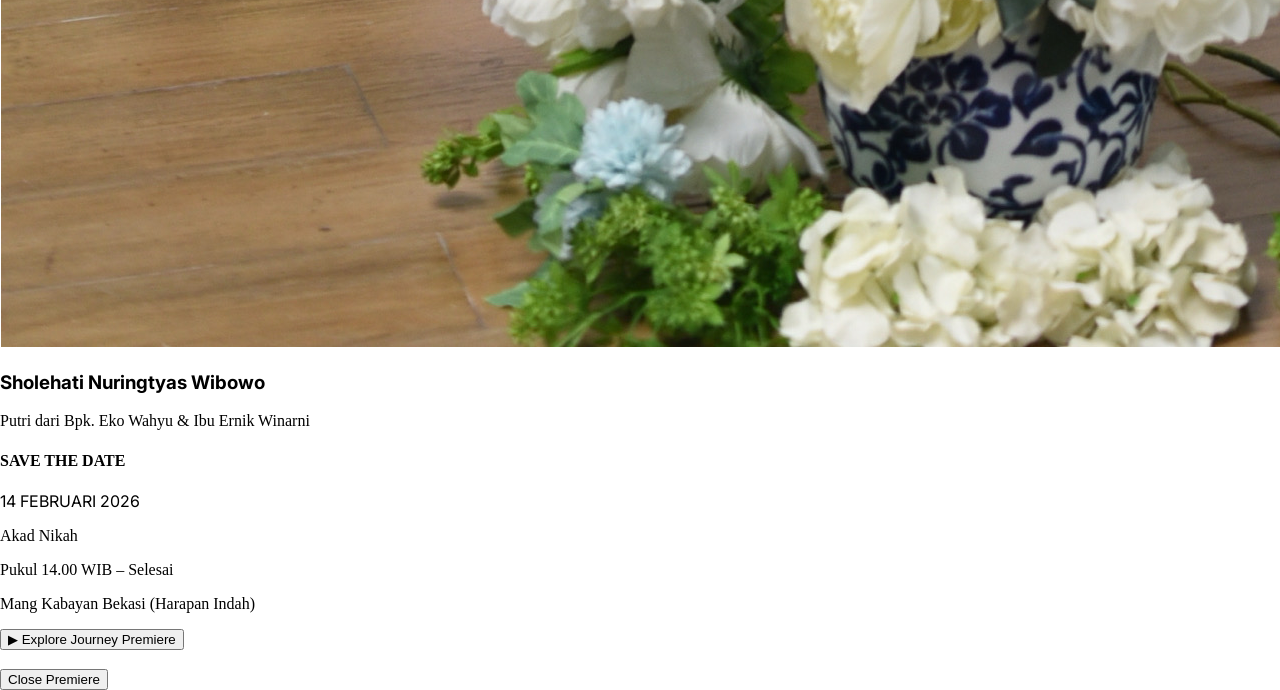
==== commit a3c2fff1: "edit" ====
--- a/index.html
+++ b/index.html
@@ -65,7 +65,7 @@
 
             <section id="ayat-section" class="py-20 px-6 text-center bg-white border-y border-stone-200">
                 <div class="max-w-4xl mx-auto" data-aos="fade-up">
-                    <p class="font-arabic text-3xl mb-6 text-amber-800" dir="rtl">وَمِن كُلِّ شَىْءٍ خَلَقْنَا زَوْجَيْنِ لَعَلَّكُمْ تَذَكَّرُونَ</p>
+                    <p class="font-arabic text-3xl mb-6 text-amber-800" dir="rtl">وَمِن كُلِّ شَىْءٍ خَلَقْنَا زَوْجَيْنِ Lَعَلَّكُمْ تَذَكَّرُونَ</p>
                     <p class="italic text-gray-600 text-lg">"Dan segala sesuatu Kami ciptakan berpasang-pasangan agar kamu mengingat (kebesaran Allah)."</p>
                     <p class="italic text-gray-600 text-lg">Adh-Dhariyat Ayat 49</p>
                 </div>
@@ -182,14 +182,11 @@
             </section>
 
             <section class="confirmation-section">
-                <div class="confirmation-box" data-aos="zoom-in">
+                <div id="rsvp-container" class="confirmation-box" data-aos="zoom-in">
                     <h2 class="text-3xl font-black mb-12 text-center uppercase tracking-[0.2em] text-white">Confirmation</h2>
                     
-                    <form action="https://formspree.io/f/mgolvawp" method="POST" class="space-y-8">
-                        
+                    <form id="rsvp-form" action="https://formspree.io/f/mgolvawp" method="POST" class="space-y-8">
                         <input type="hidden" name="_subject" value="RSVP Wedding Ramdani & Tyas">
-                        <input type="hidden" name="_redirect" value="thank-you.html">
-
                         <div>
                             <label class="text-blue-500 uppercase text-xs font-black tracking-widest mb-3 block text-left">Guest Name</label>
                             <input type="text" name="nama" id="rsvp-nama" placeholder="Nama Anda" class="w-full bg-[#030b17] border border-gray-700 p-5 rounded-xl text-white text-lg outline-none focus:border-blue-500 transition-all shadow-inner" required>
@@ -201,7 +198,7 @@
                                 <option value="Tidak">Berhalangan</option>
                             </select>
                         </div>
-                        <button type="submit" class="w-full bg-blue-600 hover:bg-blue-500 py-6 rounded-xl font-black uppercase tracking-widest text-lg transition-all shadow-xl shadow-blue-500/30">Submit RSVP</button>
+                        <button type="submit" id="btn-rsvp" class="w-full bg-blue-600 hover:bg-blue-500 py-6 rounded-xl font-black uppercase tracking-widest text-lg transition-all shadow-xl shadow-blue-500/30">Submit RSVP</button>
                     </form>
                 </div>
             </section>
@@ -210,16 +207,21 @@
                 <div class="max-w-2xl mx-auto bg-[#1a1d29] p-8 md:p-12 rounded-3xl border border-white/10 shadow-2xl">
                     <h2 class="text-2xl font-bold mb-4 text-white uppercase font-disney text-center">Rate This Journey</h2>
                     <p class="text-gray-400 text-center mb-8 italic">Leave a wish for the happy couple</p>
-                    <div id="star-rating" class="flex justify-center gap-2 mb-8">
-                        <span data-star="1" class="star text-gray-600 text-4xl cursor-pointer hover:scale-125 transition-all">★</span>
-                        <span data-star="2" class="star text-gray-600 text-4xl cursor-pointer hover:scale-125 transition-all">★</span>
-                        <span data-star="3" class="star text-gray-600 text-4xl cursor-pointer hover:scale-125 transition-all">★</span>
-                        <span data-star="4" class="star text-gray-600 text-4xl cursor-pointer hover:scale-125 transition-all">★</span>
-                        <span data-star="5" class="star text-gray-600 text-4xl cursor-pointer hover:scale-125 transition-all">★</span>
-                    </div>
-                    <form action="#" class="space-y-4">
-                        <textarea placeholder="Your wedding wish..." class="w-full bg-[#030b17] border border-gray-700 p-5 rounded-xl text-white outline-none focus:border-blue-500 h-32"></textarea>
-                        <button class="w-full bg-blue-600 hover:bg-blue-500 py-4 rounded-xl font-bold uppercase tracking-widest text-white transition-all">Submit Rating</button>
+                    
+                    <form action="https://formspree.io/f/mgolvawp" method="POST" class="space-y-4">
+                        <input type="hidden" name="_subject" value="Rating & Wish Wedding">
+                        <input type="hidden" name="_redirect" value="thank-you.html">
+                        <input type="hidden" name="stars_rating" id="rating-value" value="0">
+
+                        <div id="star-rating" class="flex justify-center gap-2 mb-8">
+                            <span data-star="1" class="star text-gray-600 text-4xl cursor-pointer hover:scale-125 transition-all">★</span>
+                            <span data-star="2" class="star text-gray-600 text-4xl cursor-pointer hover:scale-125 transition-all">★</span>
+                            <span data-star="3" class="star text-gray-600 text-4xl cursor-pointer hover:scale-125 transition-all">★</span>
+                            <span data-star="4" class="star text-gray-600 text-4xl cursor-pointer hover:scale-125 transition-all">★</span>
+                            <span data-star="5" class="star text-gray-600 text-4xl cursor-pointer hover:scale-125 transition-all">★</span>
+                        </div>
+                        <textarea name="wish" placeholder="Your wedding wish..." class="w-full bg-[#030b17] border border-gray-700 p-5 rounded-xl text-white outline-none focus:border-blue-500 h-32"></textarea>
+                        <button type="submit" class="w-full bg-blue-600 hover:bg-blue-500 py-4 rounded-xl font-bold uppercase tracking-widest text-white transition-all">Submit Rating</button>
                     </form>
                 </div>
             </section>
@@ -254,21 +256,5 @@
 
     <script src="https://unpkg.com/aos@2.3.1/dist/aos.js"></script>
     <script src="script.js"></script>
-
-    <script>
-      const params = new URLSearchParams(window.location.search);
-      const to = params.get('to');
-
-      if (to) {
-        const name = decodeURIComponent(to.replace(/\+/g, ' '));
-        // Ubah nama di Entry Page
-        const nameDisplay = document.getElementById('nama-tamu-entry');
-        if(nameDisplay) nameDisplay.innerText = name;
-        
-        // Isi otomatis di Input RSVP
-        const rsvpInput = document.getElementById('rsvp-nama');
-        if(rsvpInput) rsvpInput.value = name;
-      }
-    </script>
 </body>
 </html>
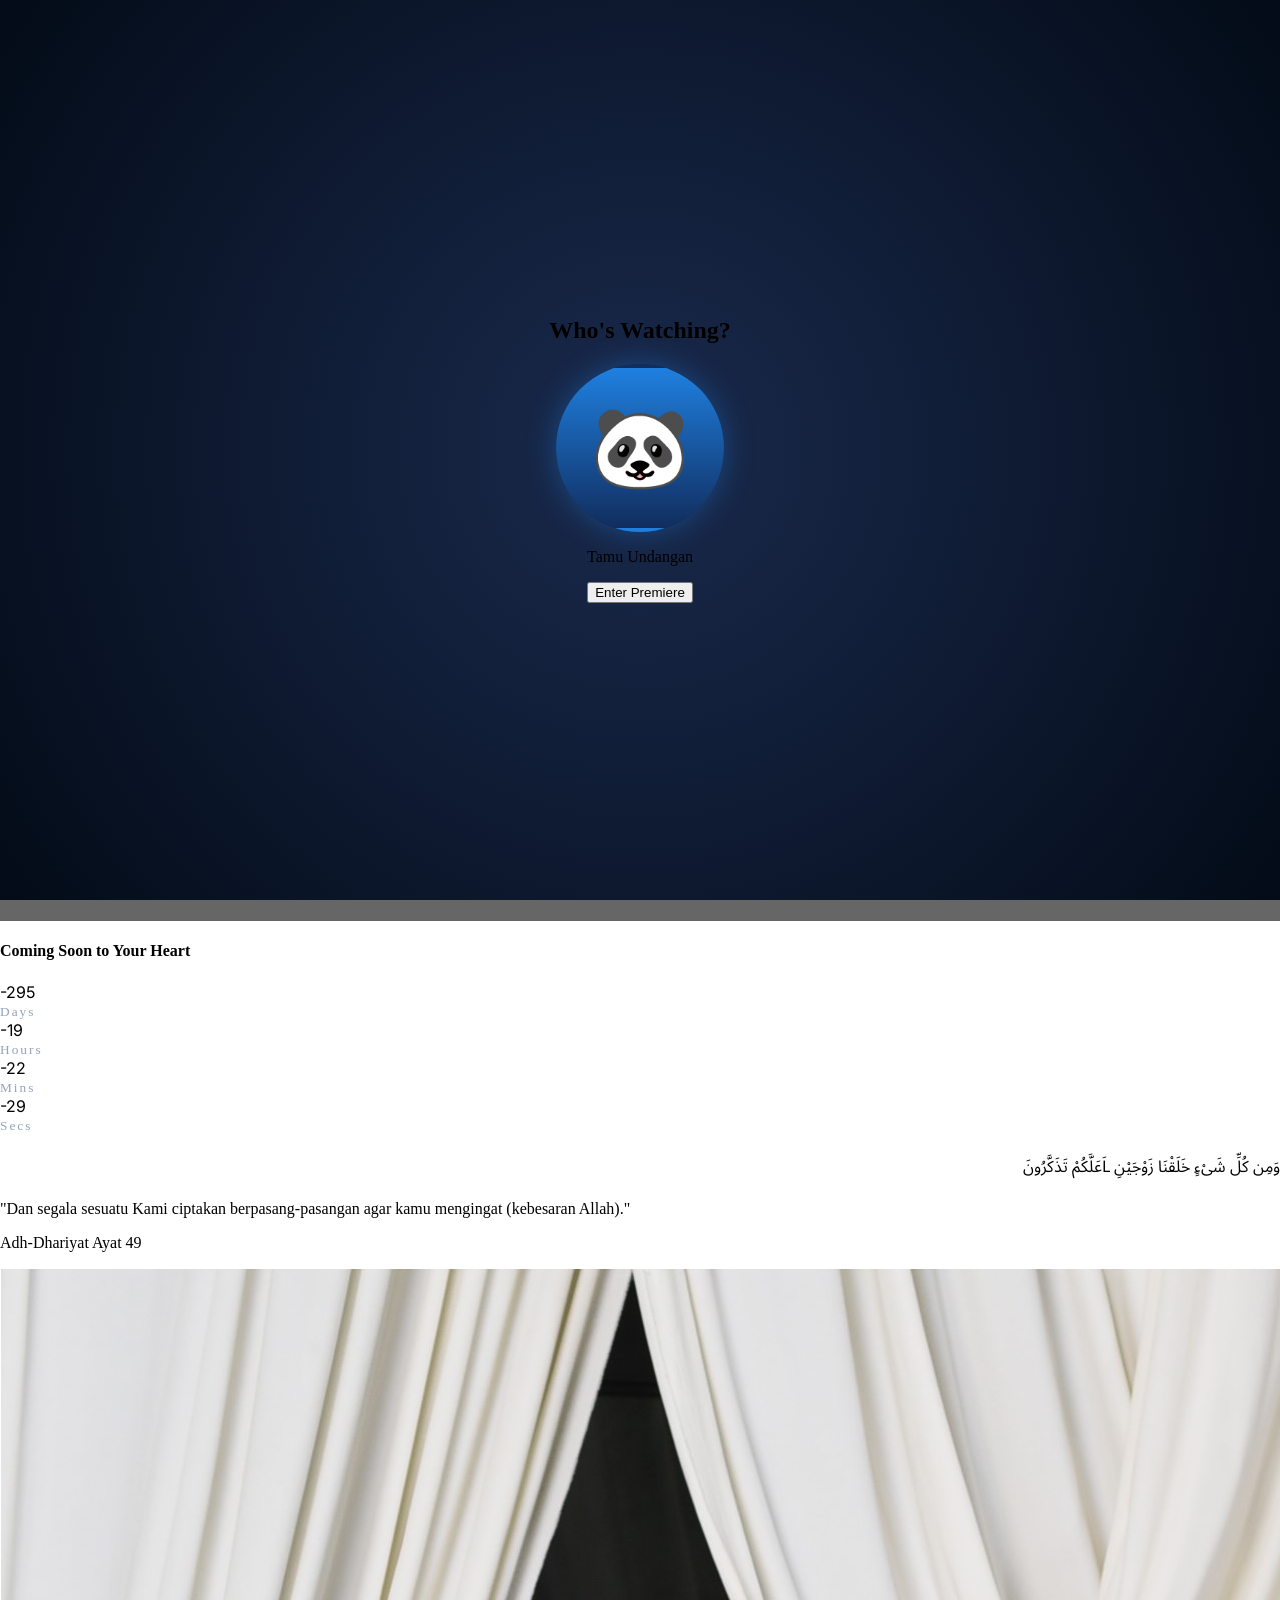
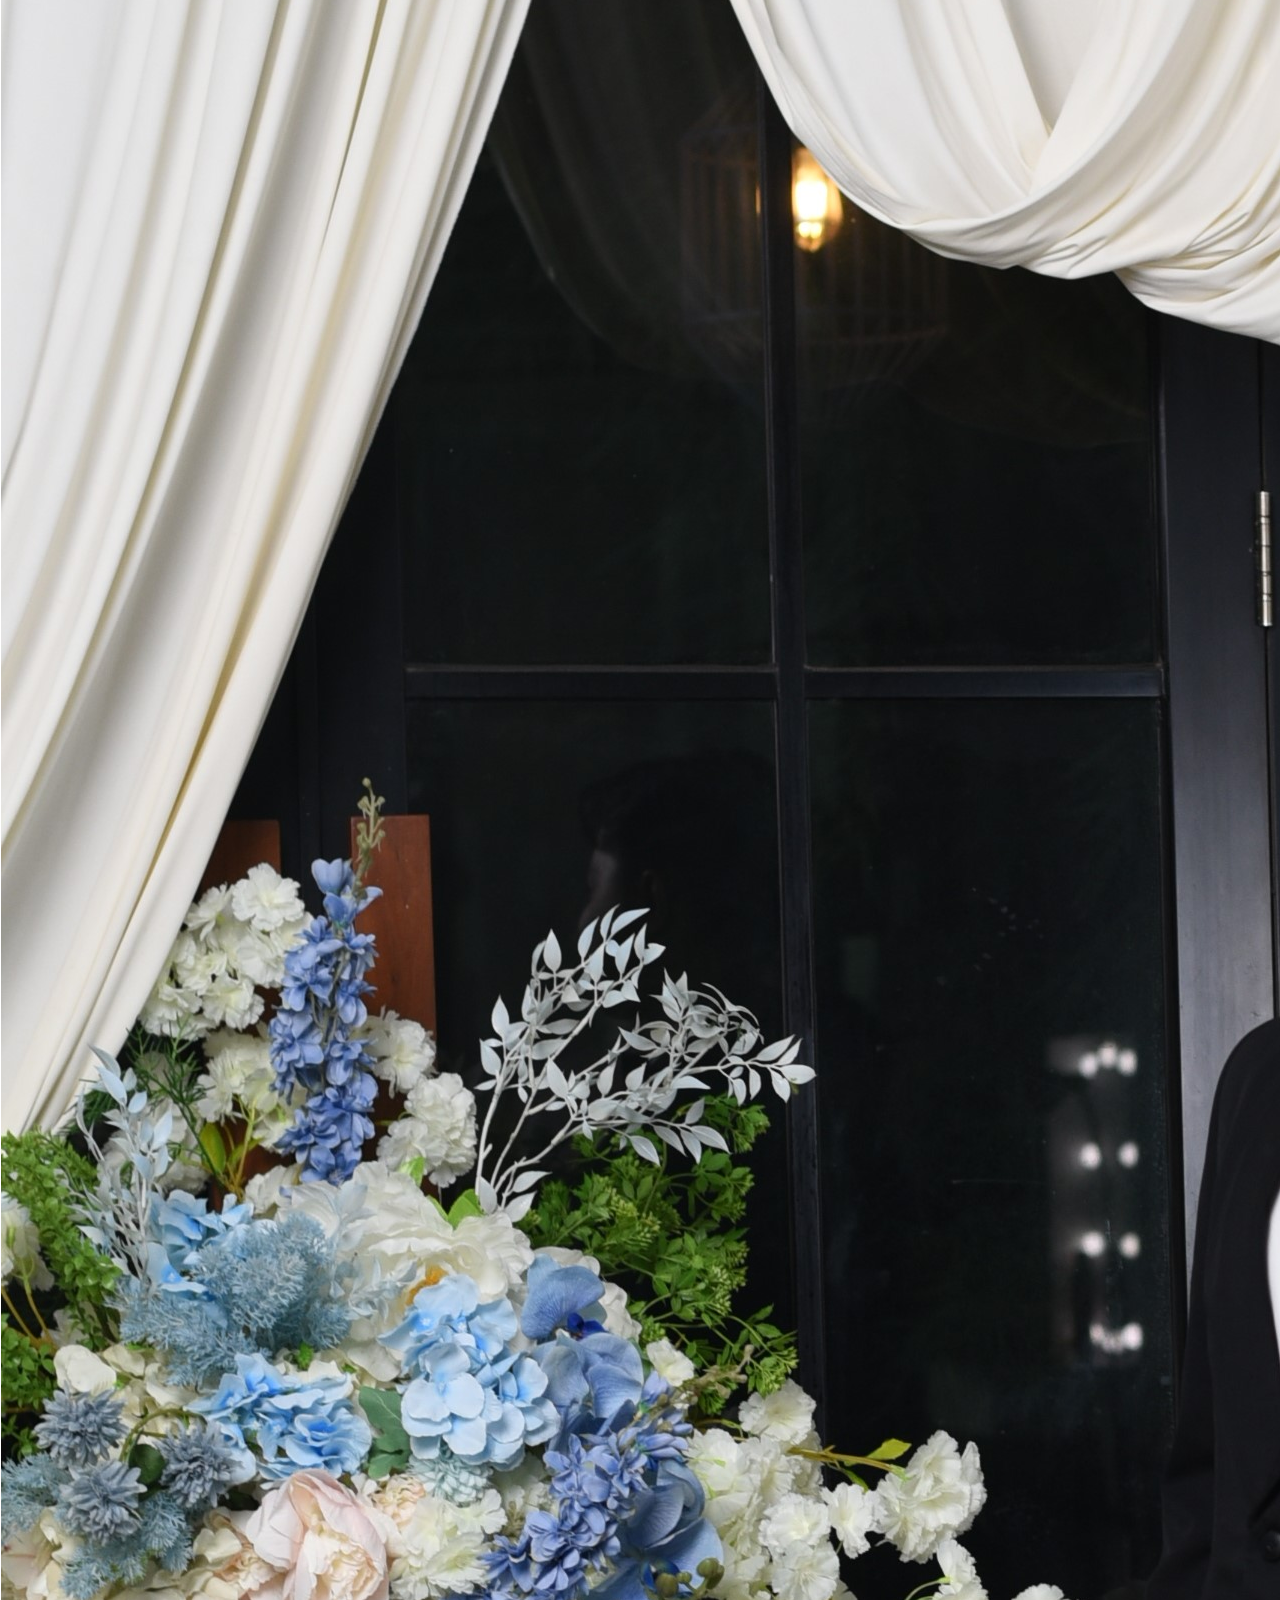
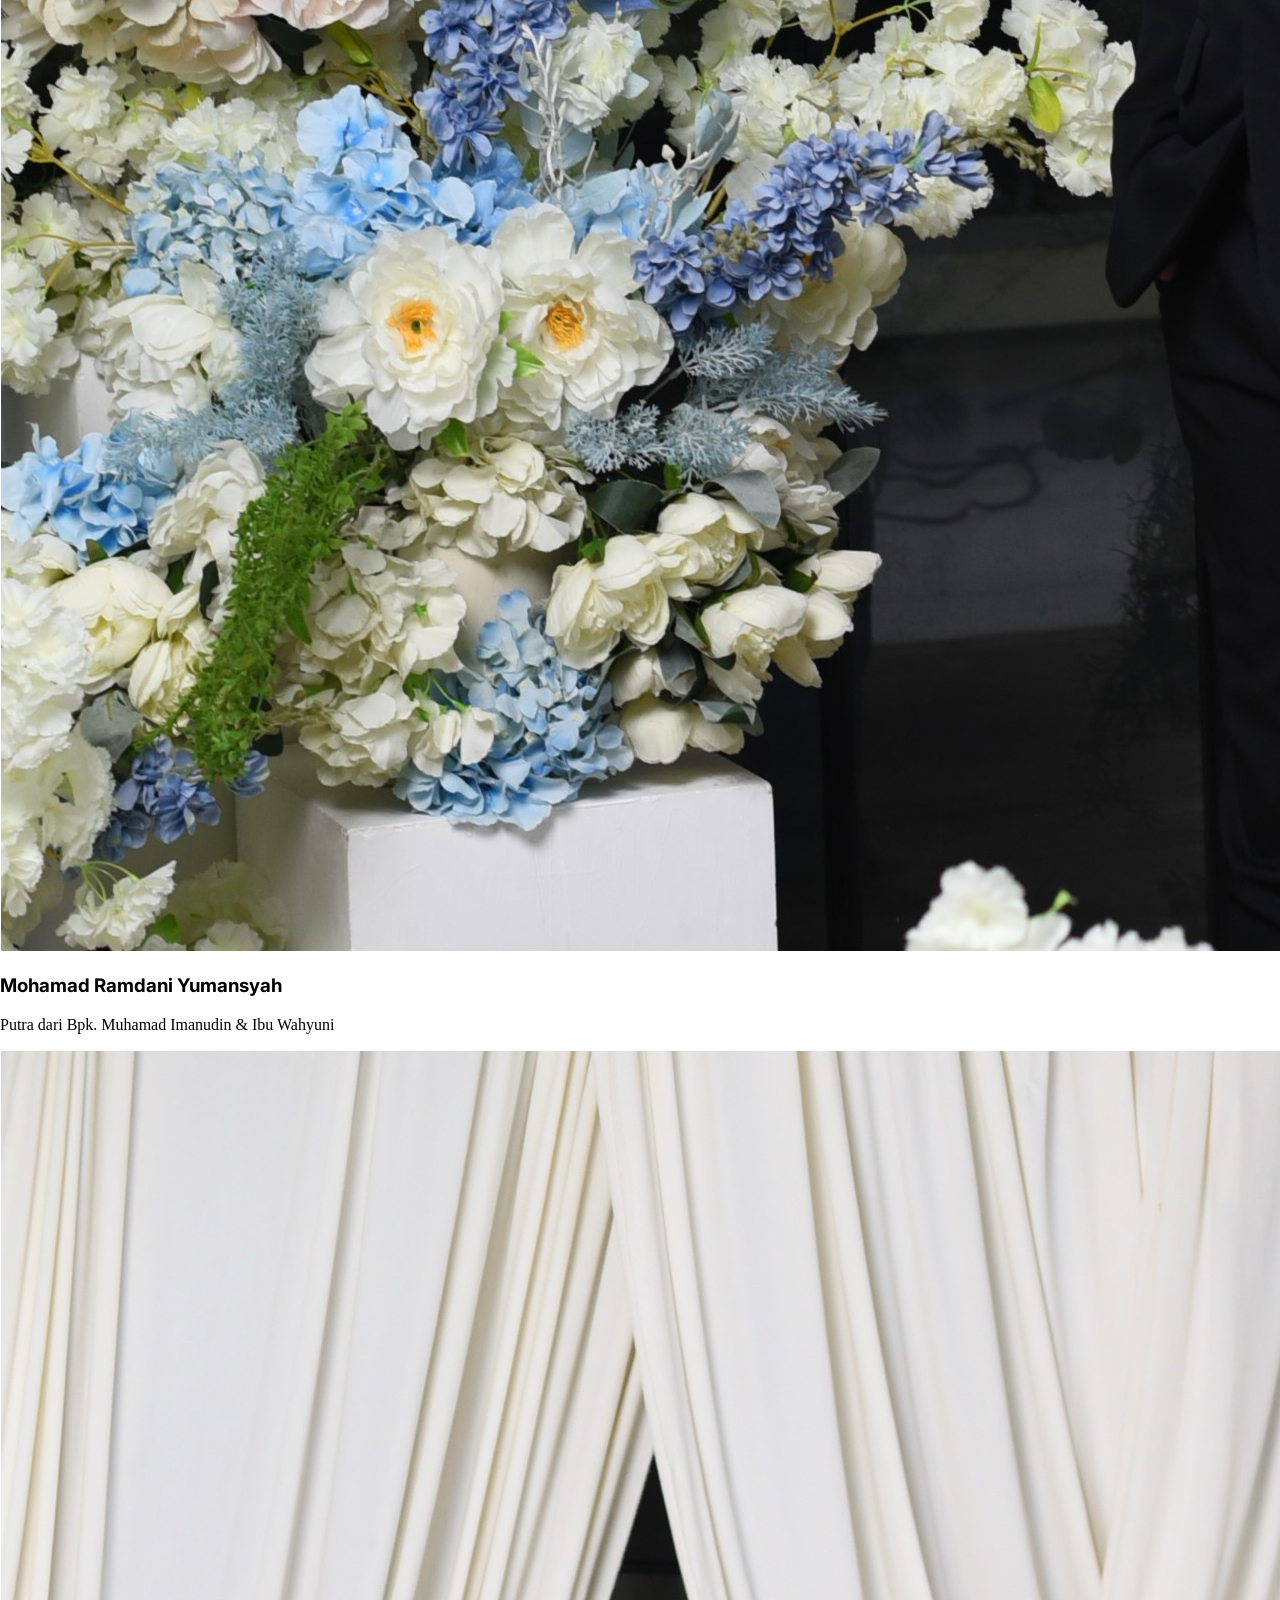
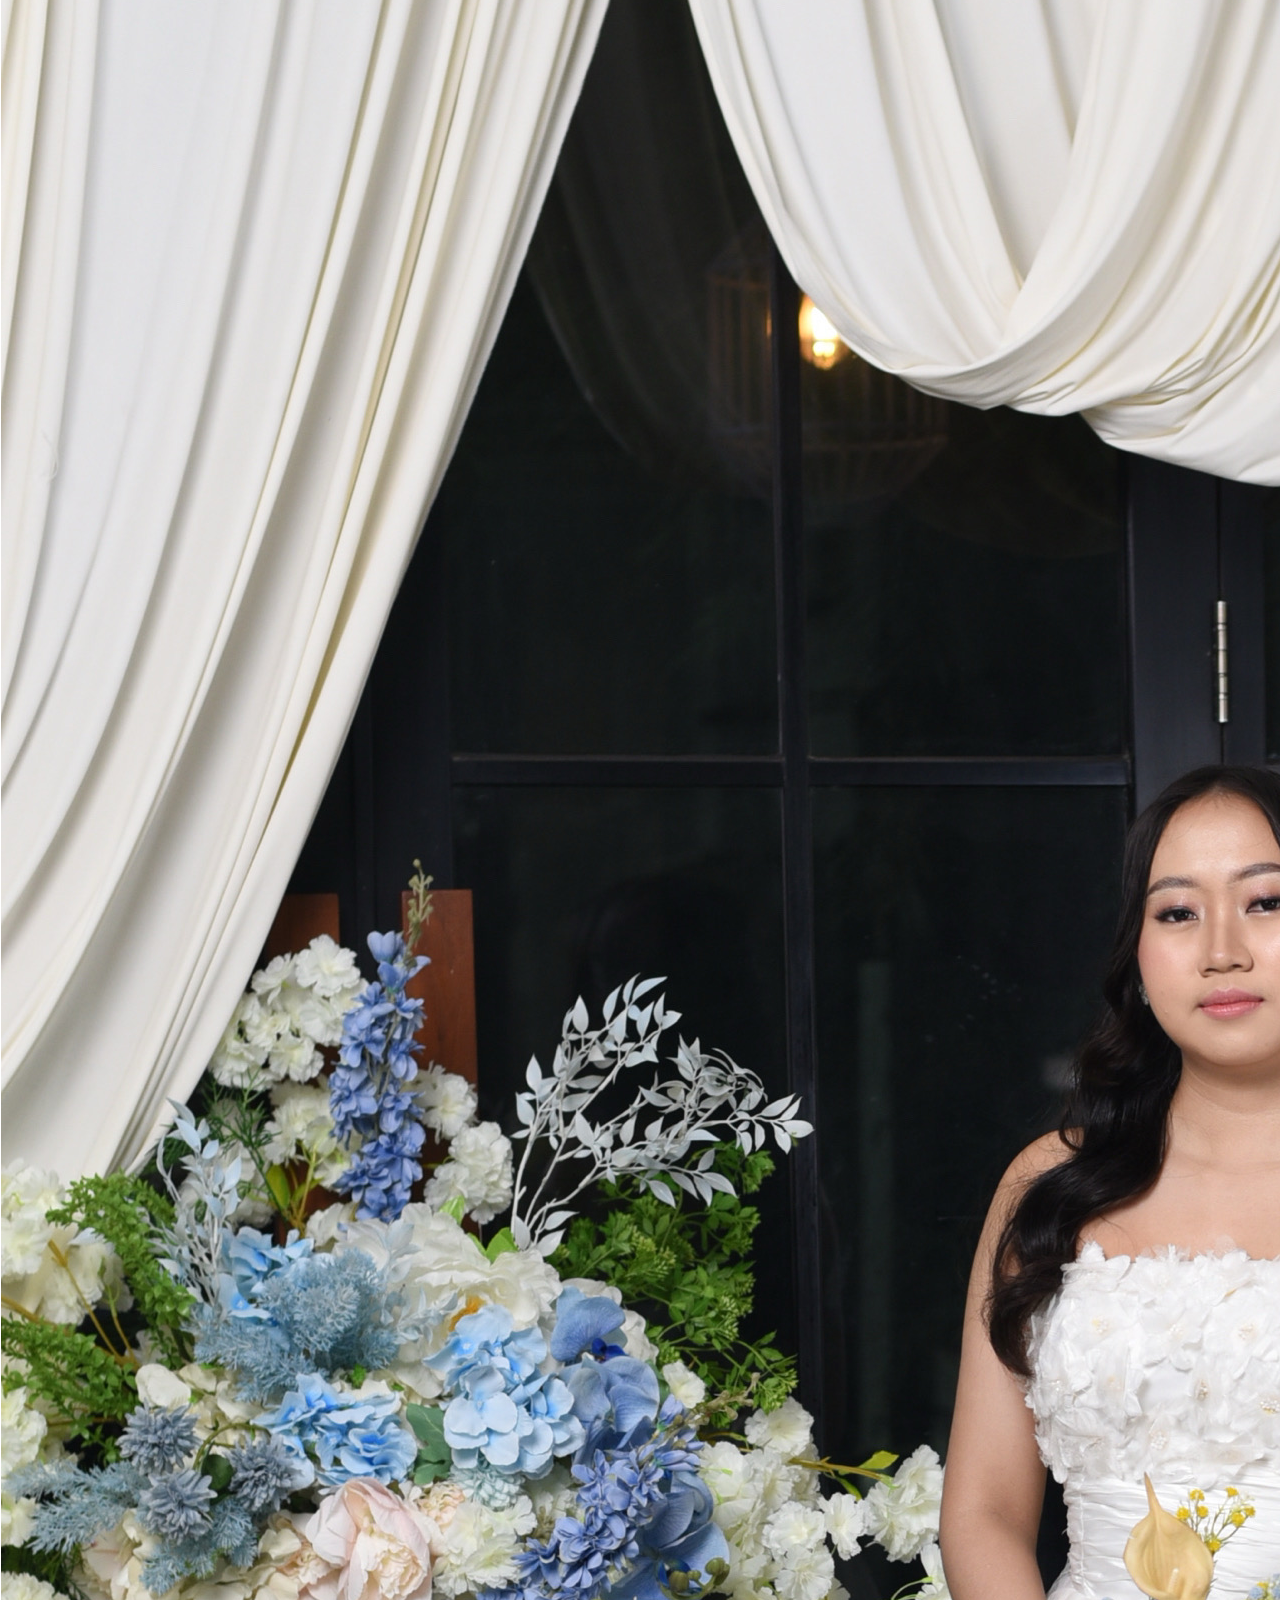
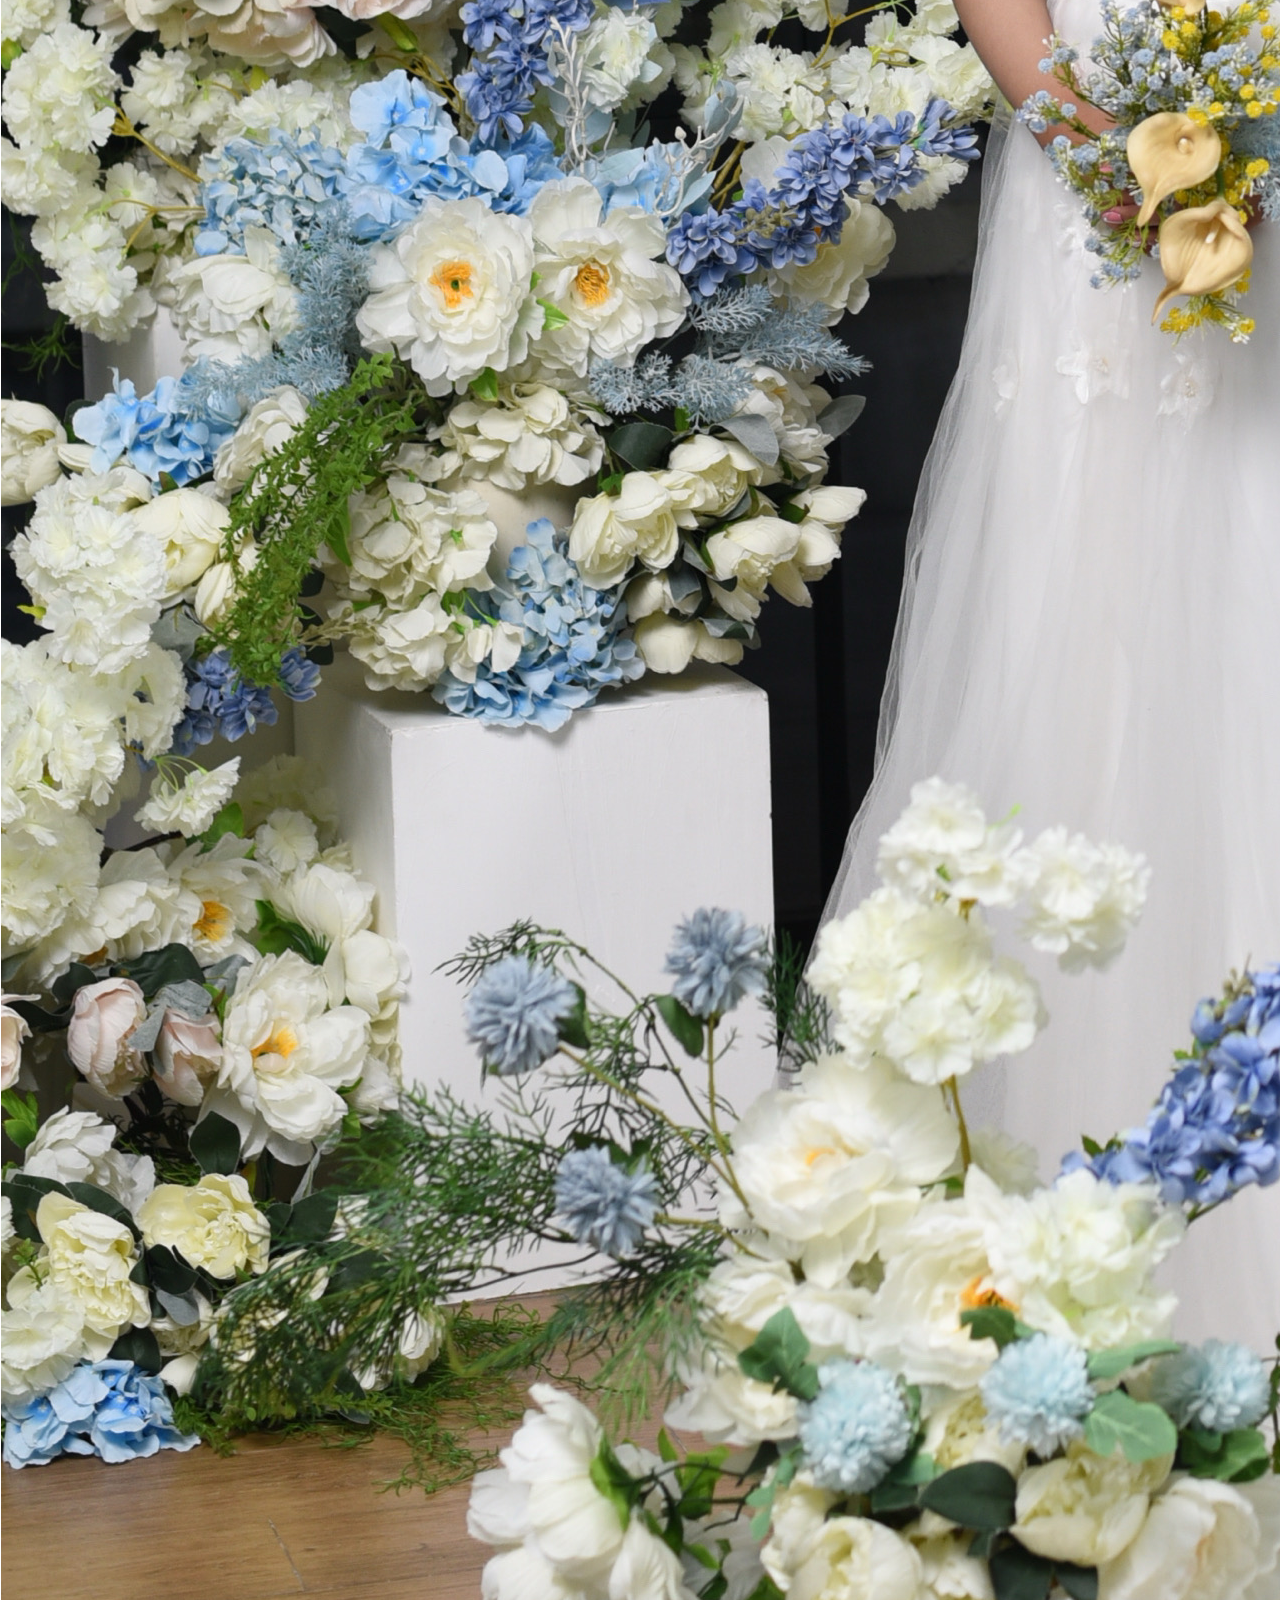
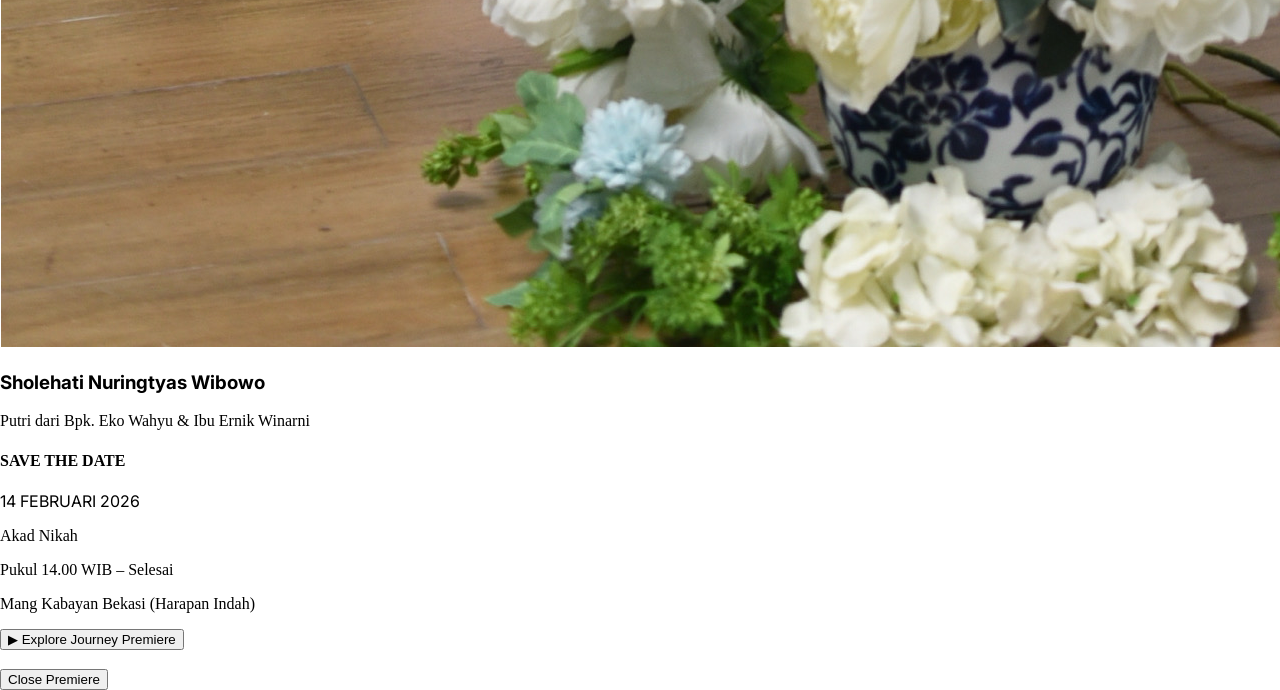
==== commit ad100eab: "yes alhamdulillah done" ====
--- a/index.html
+++ b/index.html
@@ -185,8 +185,7 @@
                 <div id="rsvp-container" class="confirmation-box" data-aos="zoom-in">
                     <h2 class="text-3xl font-black mb-12 text-center uppercase tracking-[0.2em] text-white">Confirmation</h2>
                     
-                    <form id="rsvp-form" action="https://formspree.io/f/mgolvawp" method="POST" class="space-y-8">
-                        <input type="hidden" name="_subject" value="RSVP Wedding Ramdani & Tyas">
+                    <form id="rsvp-form" class="space-y-8">
                         <div>
                             <label class="text-blue-500 uppercase text-xs font-black tracking-widest mb-3 block text-left">Guest Name</label>
                             <input type="text" name="nama" id="rsvp-nama" placeholder="Nama Anda" class="w-full bg-[#030b17] border border-gray-700 p-5 rounded-xl text-white text-lg outline-none focus:border-blue-500 transition-all shadow-inner" required>
@@ -204,14 +203,12 @@
             </section>
 
             <section class="py-24 px-8 md:px-20 bg-black/20">
-                <div class="max-w-2xl mx-auto bg-[#1a1d29] p-8 md:p-12 rounded-3xl border border-white/10 shadow-2xl">
+                <div id="rating-container" class="max-w-2xl mx-auto bg-[#1a1d29] p-8 md:p-12 rounded-3xl border border-white/10 shadow-2xl">
                     <h2 class="text-2xl font-bold mb-4 text-white uppercase font-disney text-center">Rate This Journey</h2>
                     <p class="text-gray-400 text-center mb-8 italic">Leave a wish for the happy couple</p>
                     
-                    <form action="https://formspree.io/f/mgolvawp" method="POST" class="space-y-4">
-                        <input type="hidden" name="_subject" value="Rating & Wish Wedding">
-                        <input type="hidden" name="_redirect" value="thank-you.html">
-                        <input type="hidden" name="stars_rating" id="rating-value" value="0">
+                    <form id="rating-form" class="space-y-4">
+                        <input type="hidden" name="rating" id="rating-value" value="0">
 
                         <div id="star-rating" class="flex justify-center gap-2 mb-8">
                             <span data-star="1" class="star text-gray-600 text-4xl cursor-pointer hover:scale-125 transition-all">★</span>
@@ -220,7 +217,7 @@
                             <span data-star="4" class="star text-gray-600 text-4xl cursor-pointer hover:scale-125 transition-all">★</span>
                             <span data-star="5" class="star text-gray-600 text-4xl cursor-pointer hover:scale-125 transition-all">★</span>
                         </div>
-                        <textarea name="wish" placeholder="Your wedding wish..." class="w-full bg-[#030b17] border border-gray-700 p-5 rounded-xl text-white outline-none focus:border-blue-500 h-32"></textarea>
+                        <textarea name="wish" placeholder="Your wedding wish..." class="w-full bg-[#030b17] border border-gray-700 p-5 rounded-xl text-white outline-none focus:border-blue-500 h-32" required></textarea>
                         <button type="submit" class="w-full bg-blue-600 hover:bg-blue-500 py-4 rounded-xl font-bold uppercase tracking-widest text-white transition-all">Submit Rating</button>
                     </form>
                 </div>
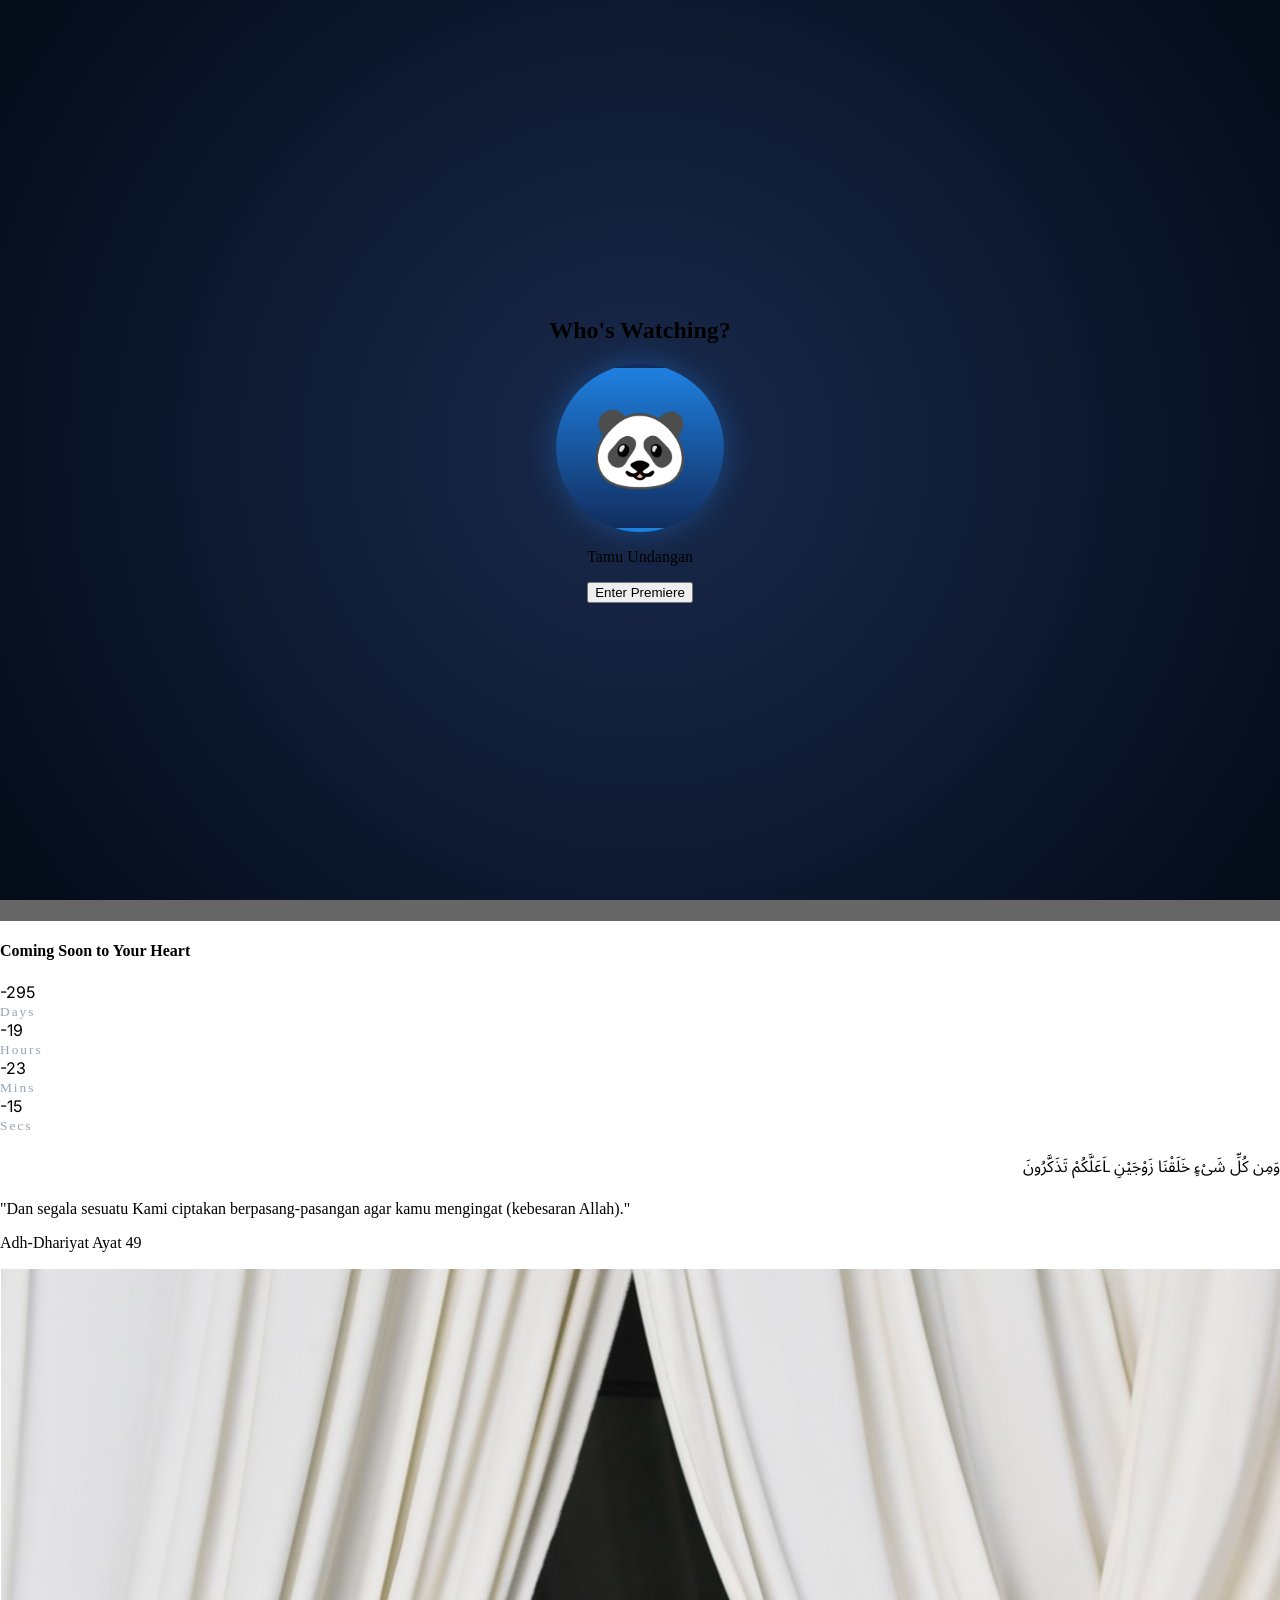
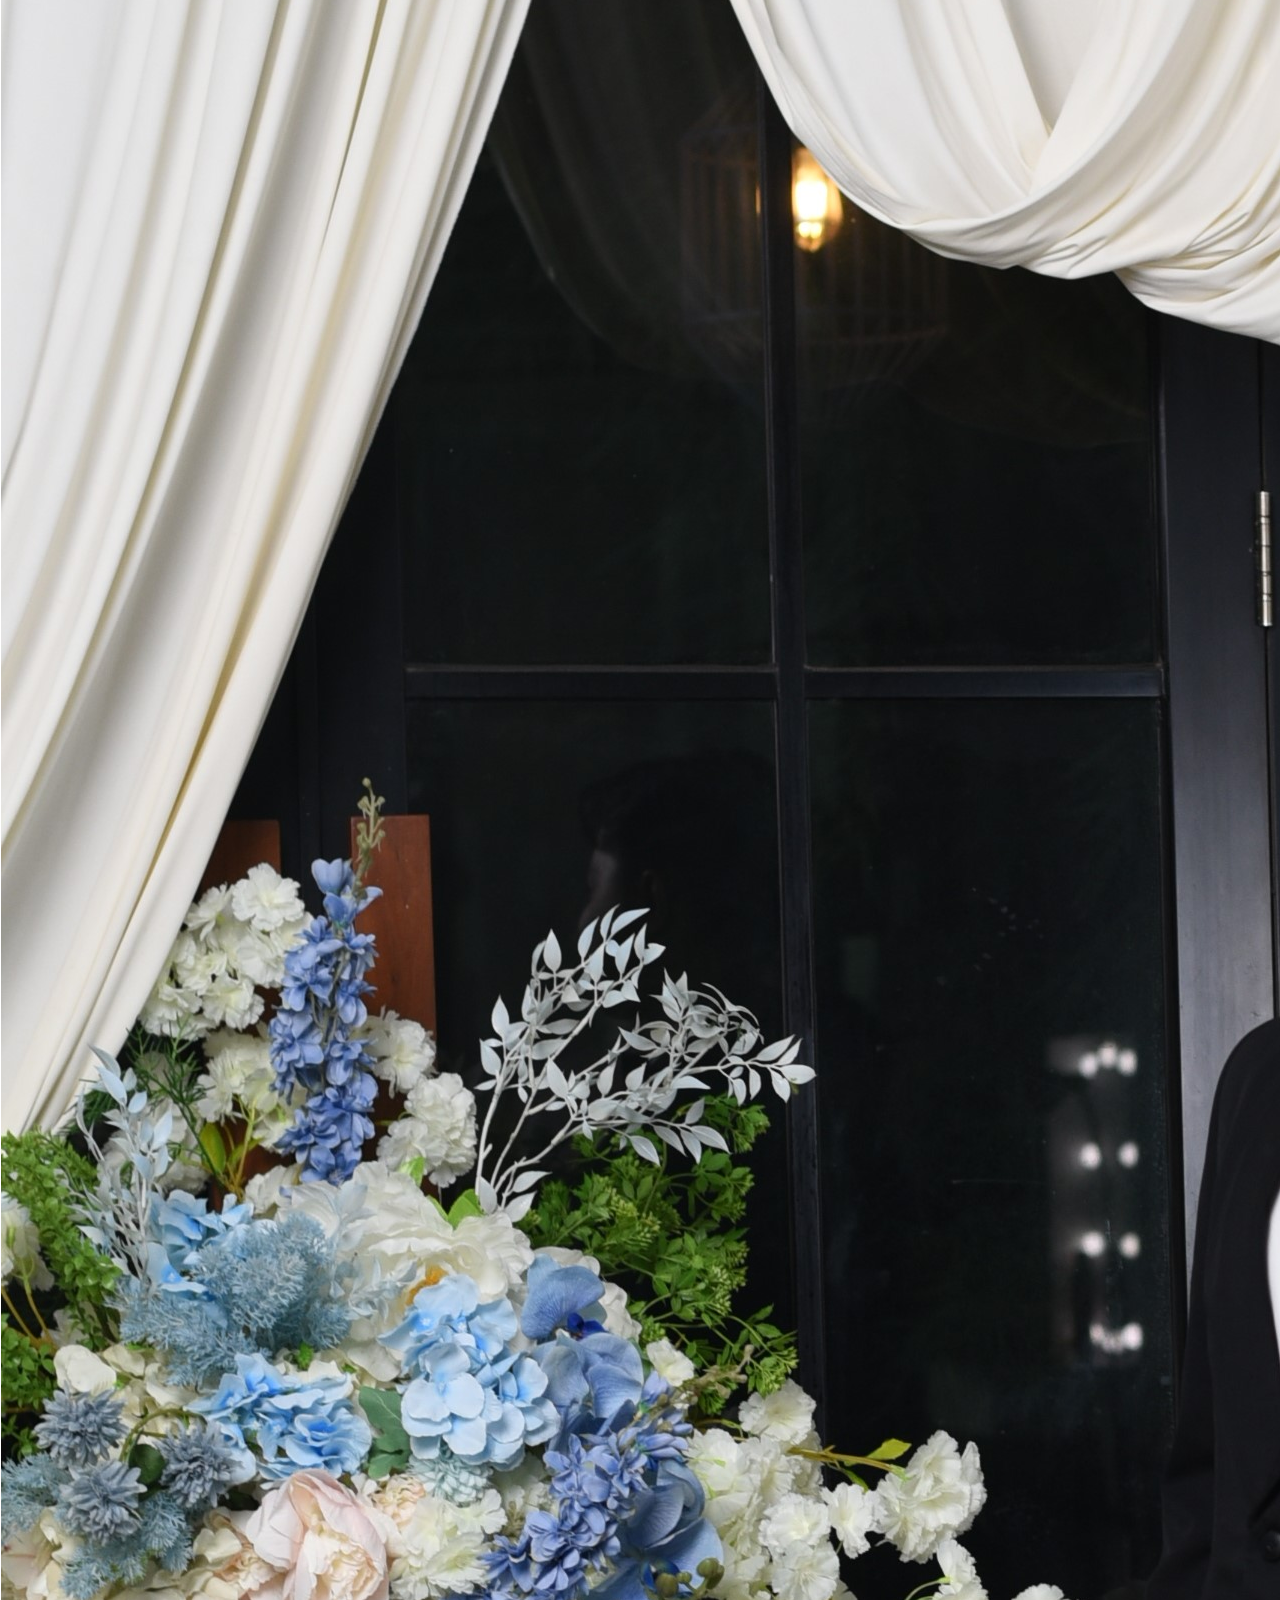
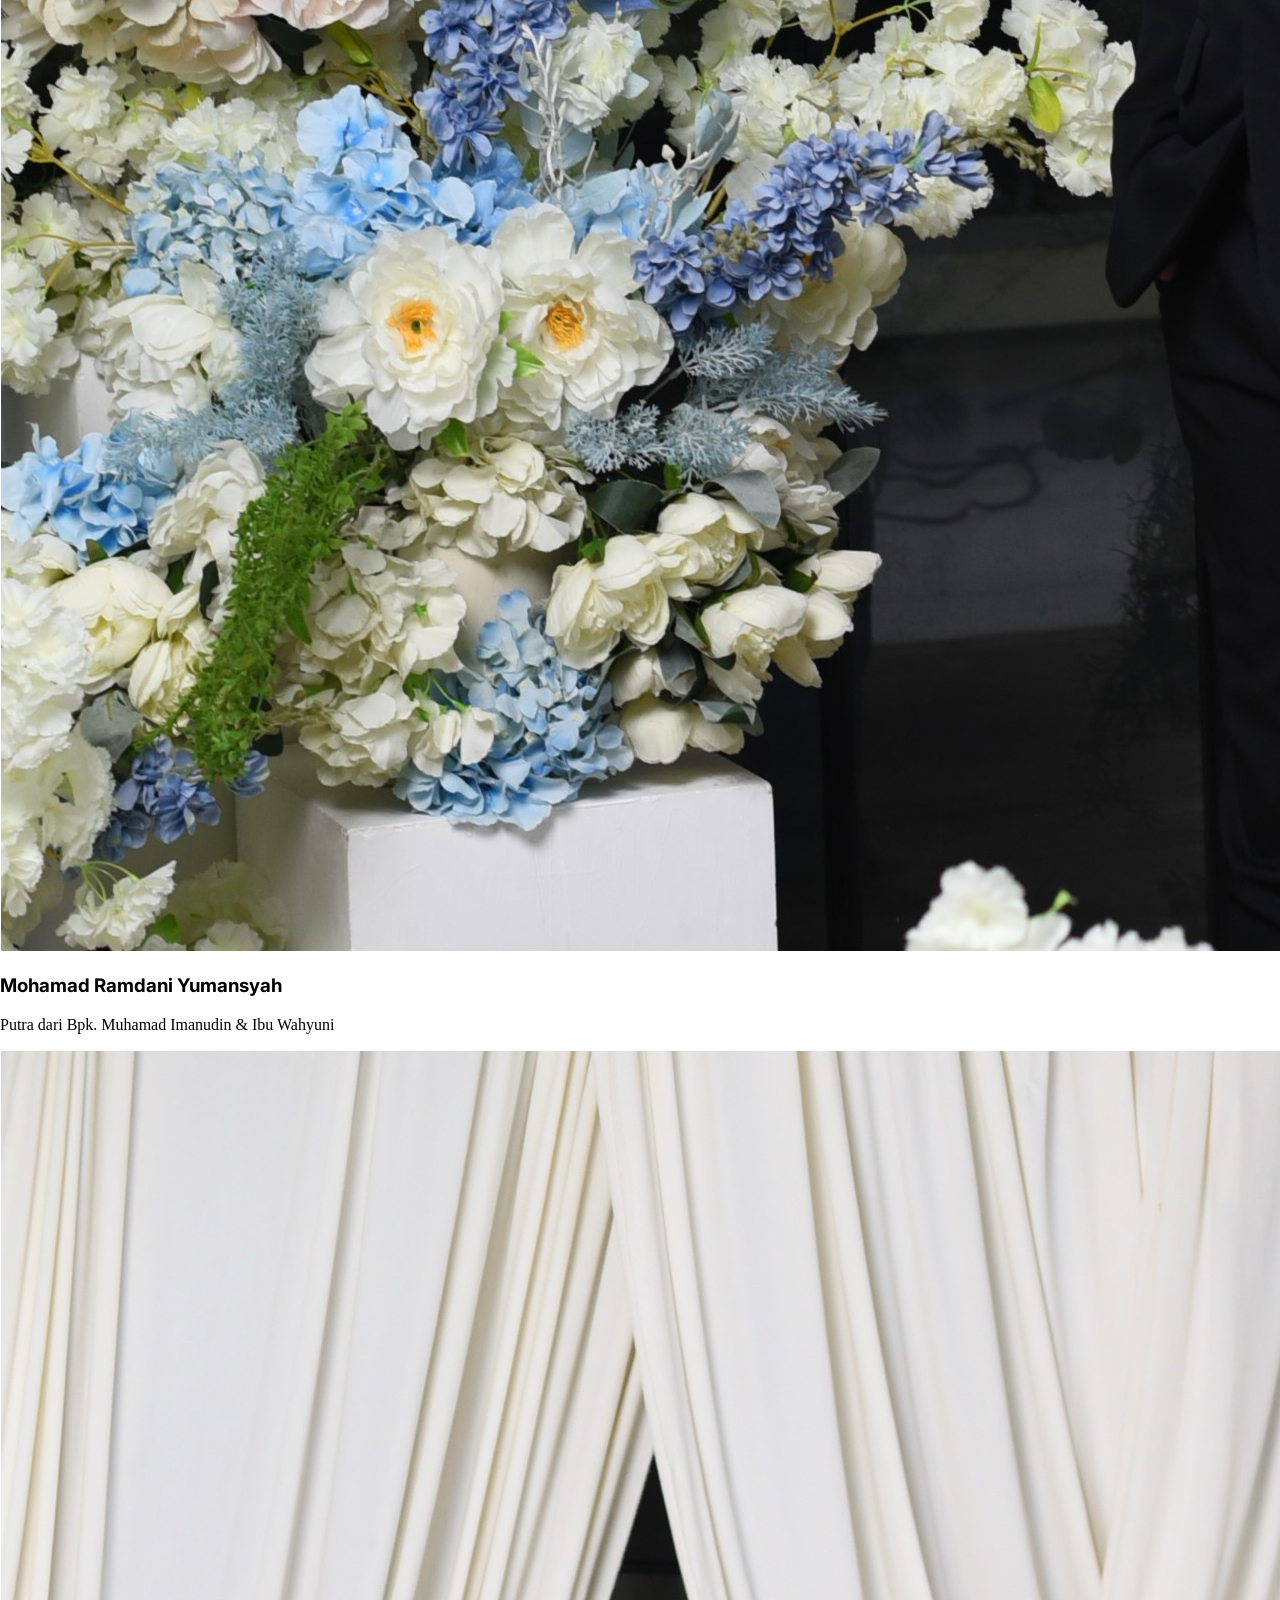
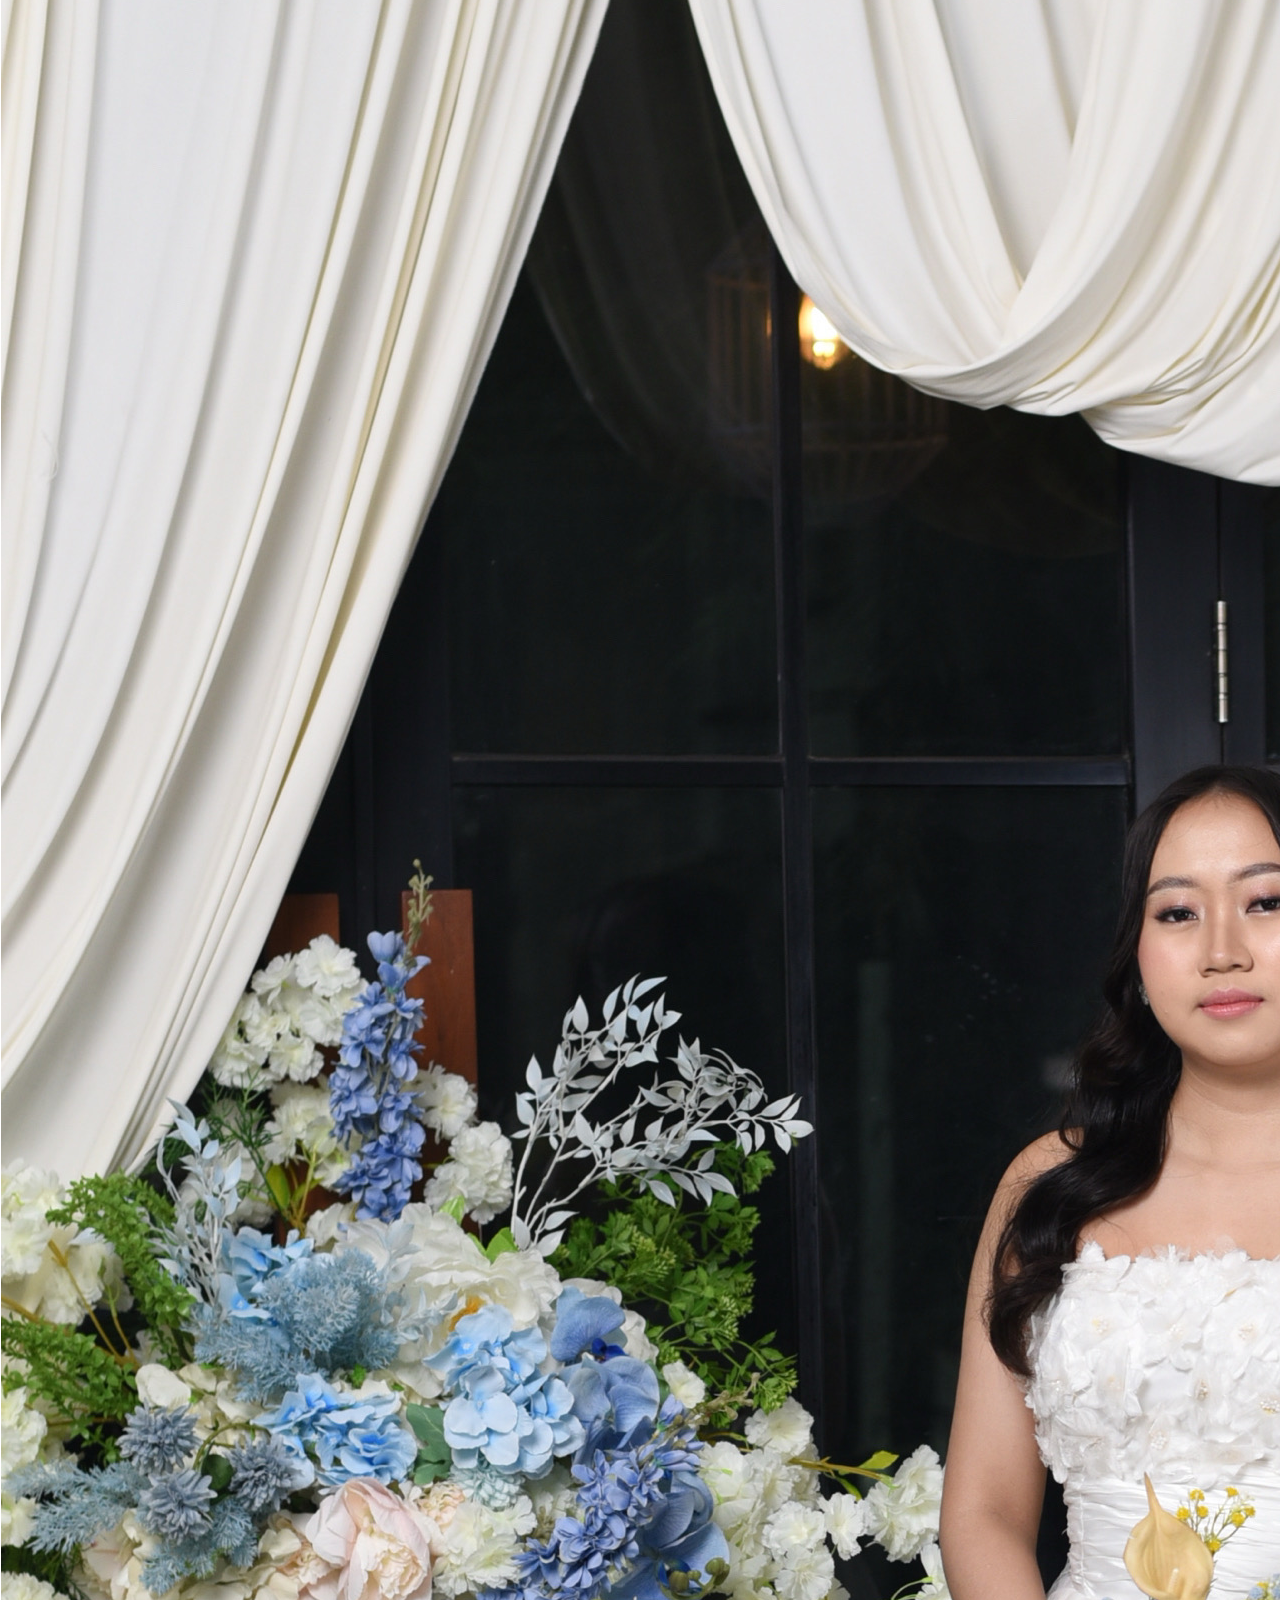
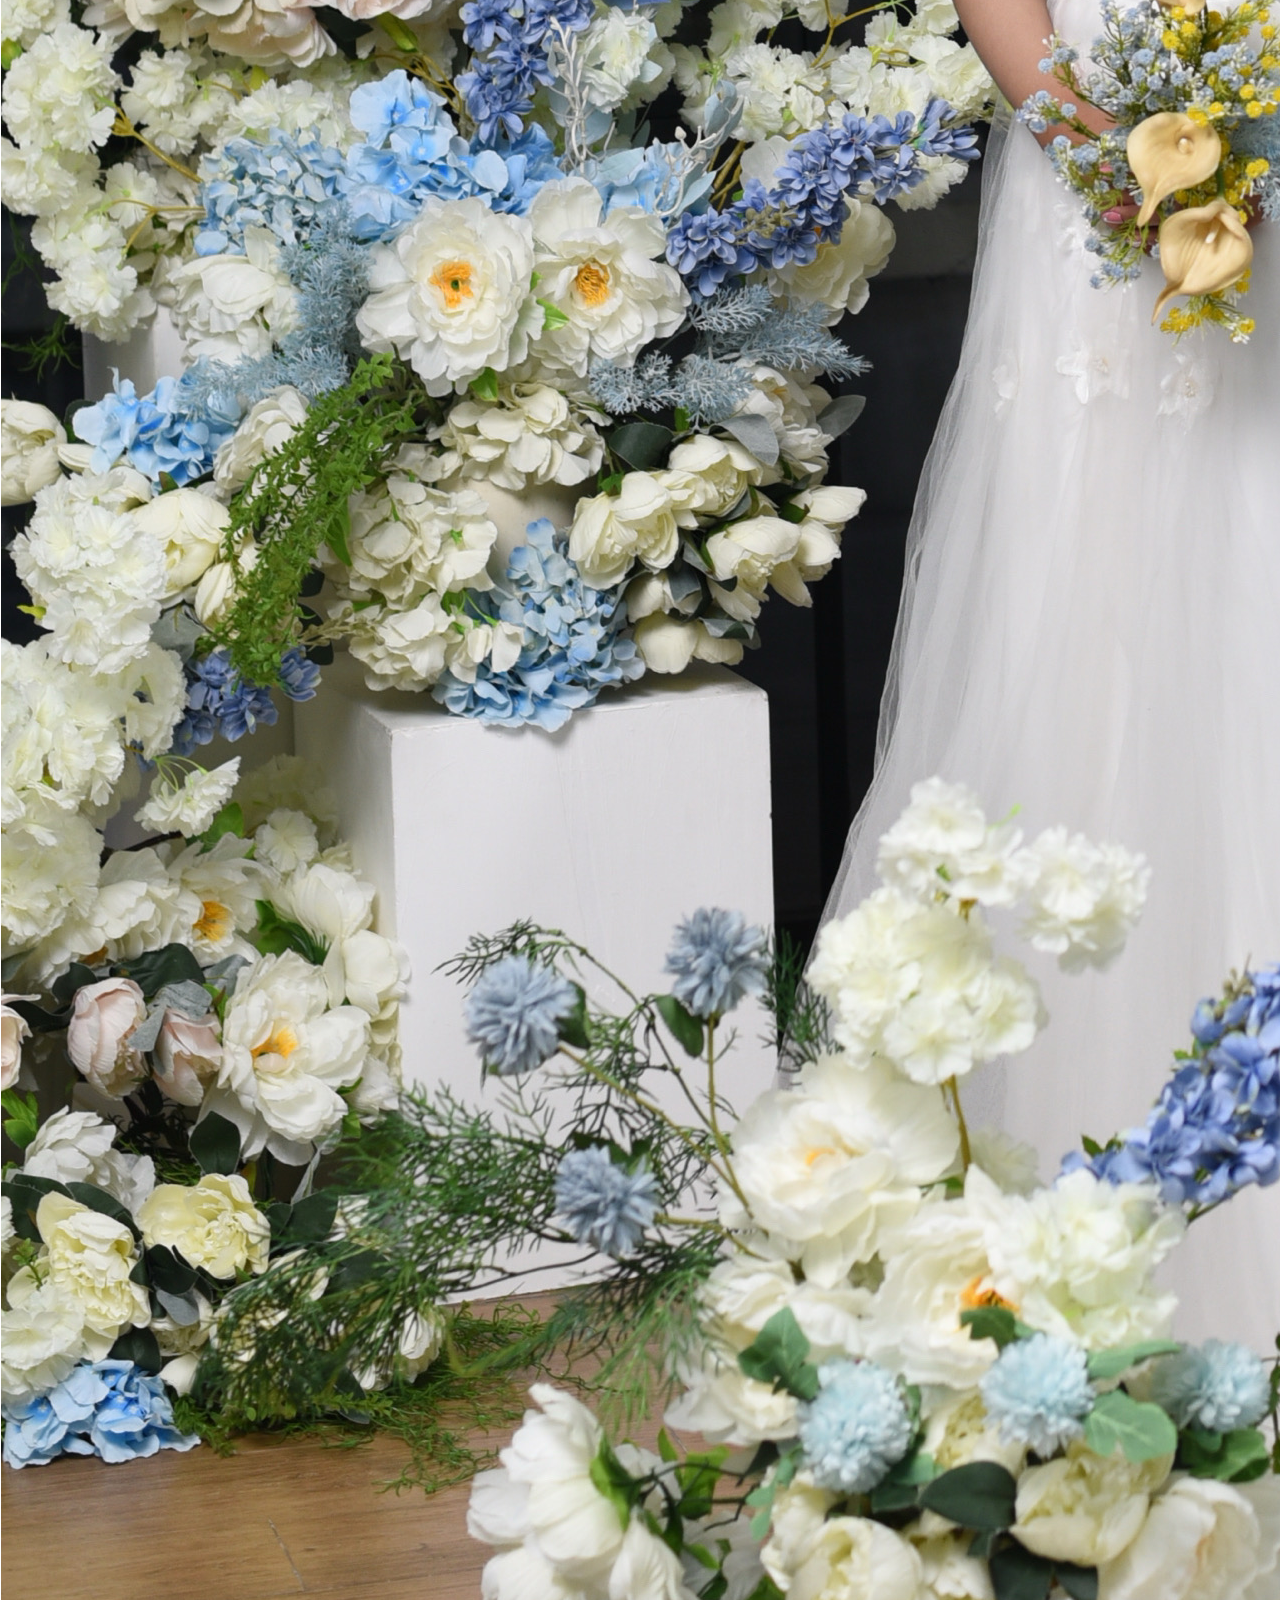
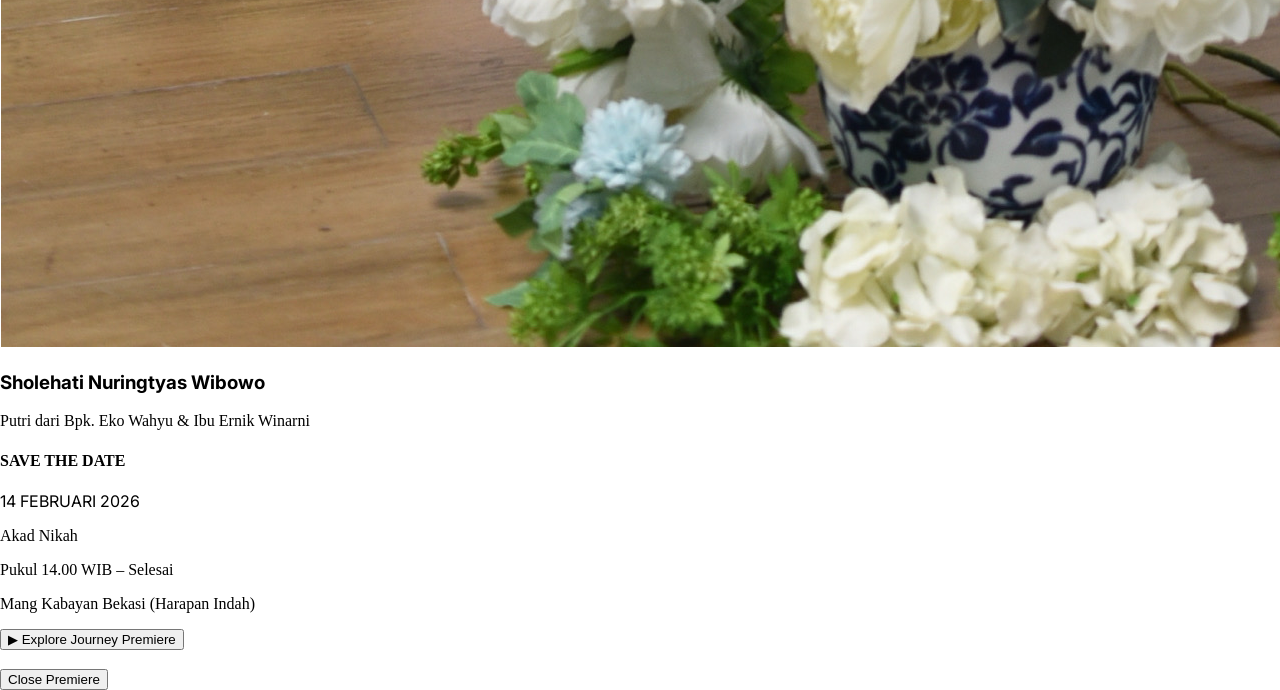
==== commit 1a2ee579: "Update" ====
--- a/index.html
+++ b/index.html
@@ -184,7 +184,6 @@
             <section class="confirmation-section">
                 <div id="rsvp-container" class="confirmation-box" data-aos="zoom-in">
                     <h2 class="text-3xl font-black mb-12 text-center uppercase tracking-[0.2em] text-white">Confirmation</h2>
-                    
                     <form id="rsvp-form" class="space-y-8">
                         <div>
                             <label class="text-blue-500 uppercase text-xs font-black tracking-widest mb-3 block text-left">Guest Name</label>
@@ -209,7 +208,6 @@
                     
                     <form id="rating-form" class="space-y-4">
                         <input type="hidden" name="rating" id="rating-value" value="0">
-
                         <div id="star-rating" class="flex justify-center gap-2 mb-8">
                             <span data-star="1" class="star text-gray-600 text-4xl cursor-pointer hover:scale-125 transition-all">★</span>
                             <span data-star="2" class="star text-gray-600 text-4xl cursor-pointer hover:scale-125 transition-all">★</span>
@@ -220,6 +218,17 @@
                         <textarea name="wish" placeholder="Your wedding wish..." class="w-full bg-[#030b17] border border-gray-700 p-5 rounded-xl text-white outline-none focus:border-blue-500 h-32" required></textarea>
                         <button type="submit" class="w-full bg-blue-600 hover:bg-blue-500 py-4 rounded-xl font-bold uppercase tracking-widest text-white transition-all">Submit Rating</button>
                     </form>
+                </div>
+            </section>
+
+            <section class="py-20 bg-black/30 px-6">
+                <div class="max-w-4xl mx-auto">
+                    <h2 class="text-2xl font-bold text-white uppercase font-disney text-center mb-10 tracking-widest">
+                        Wedding Wishes
+                    </h2>
+                    <div id="wish-display-container" class="grid gap-6 md:grid-cols-2">
+                        <p class="text-gray-500 text-center col-span-full italic animate-pulse">Loading wishes...</p>
+                    </div>
                 </div>
             </section>
 
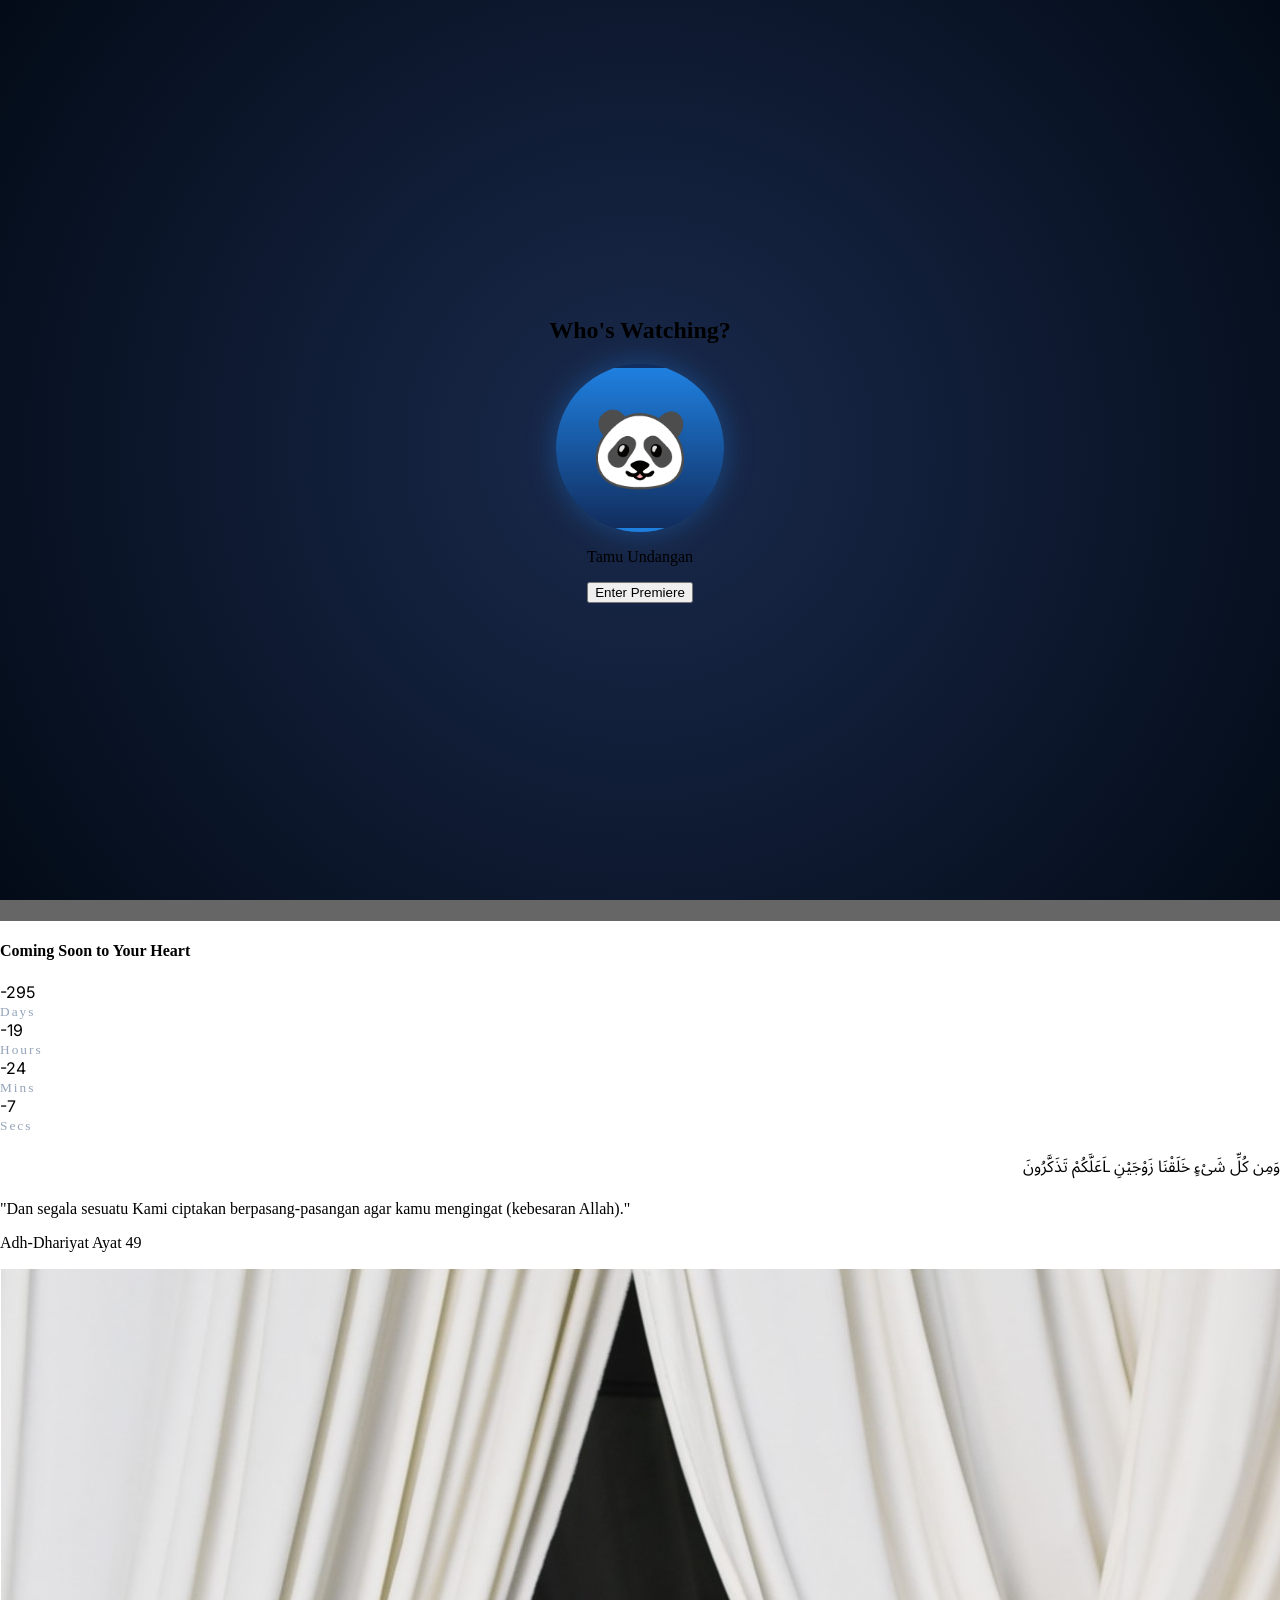
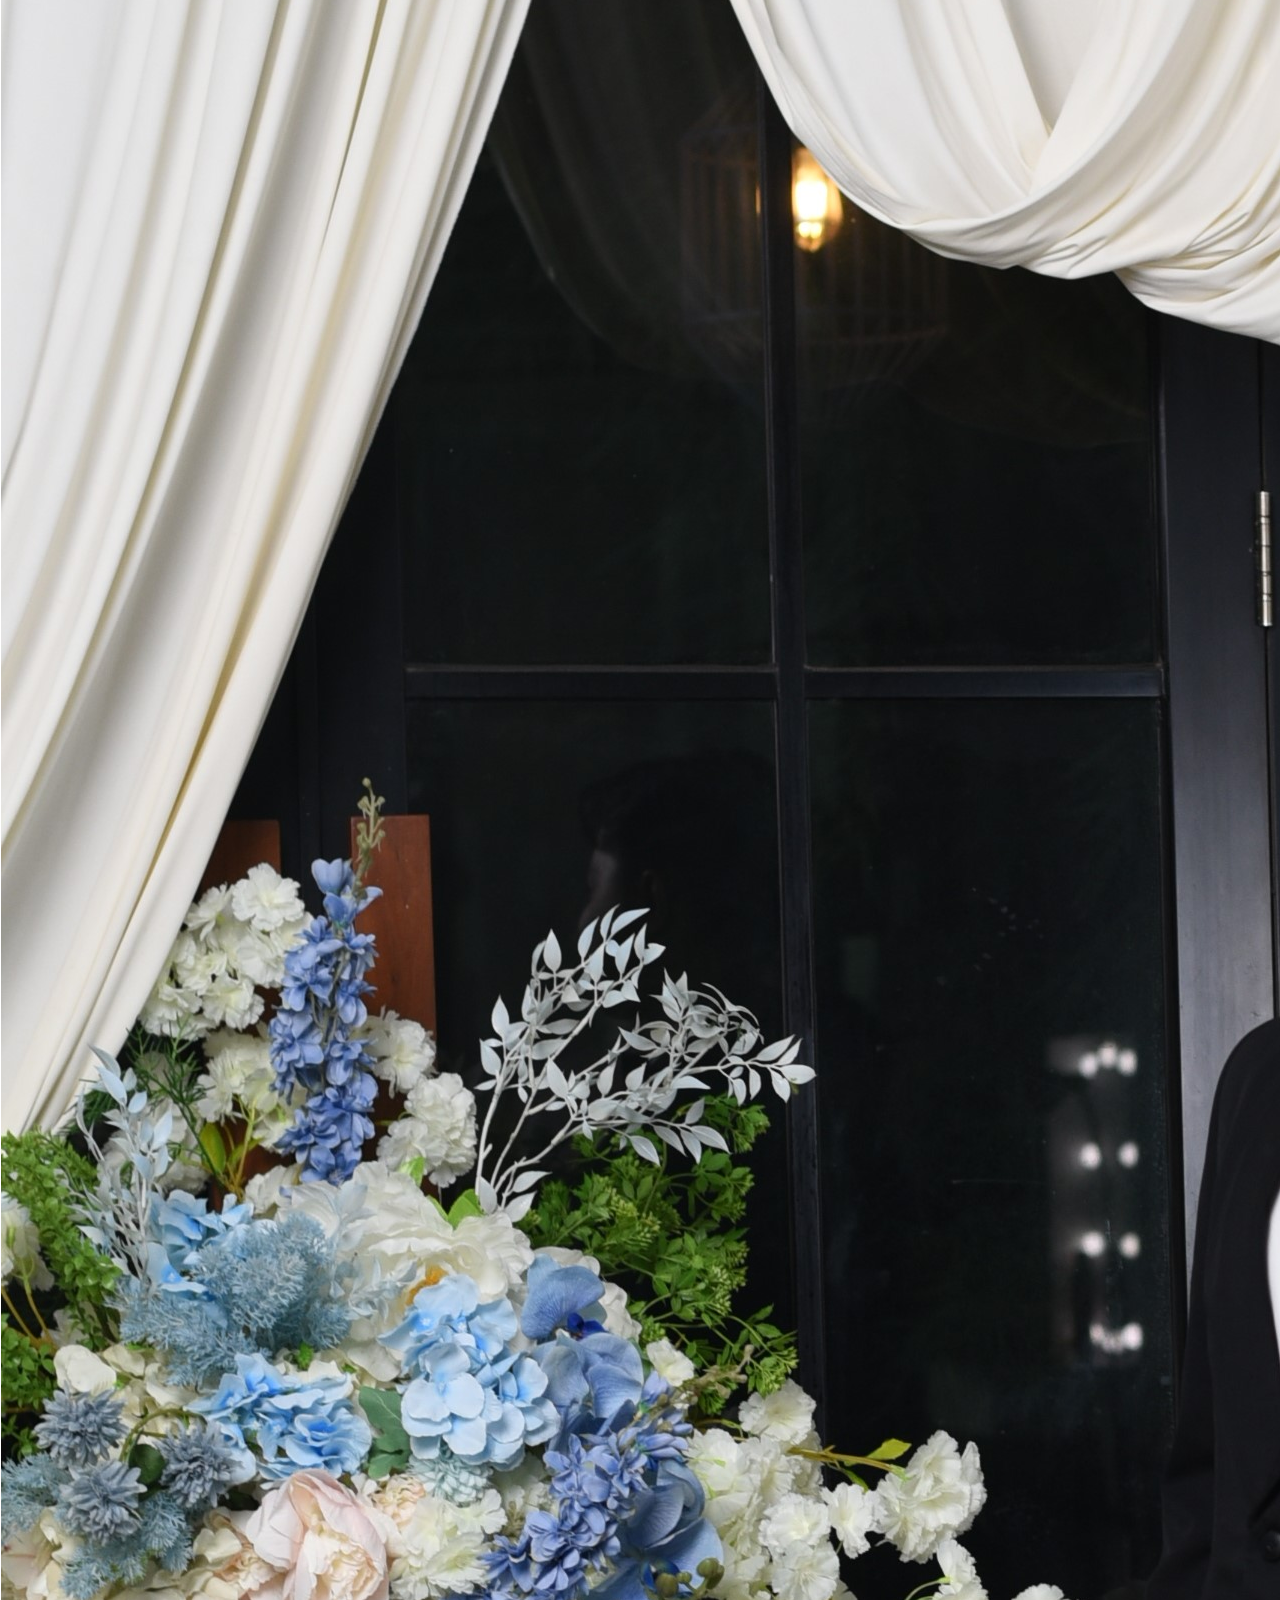
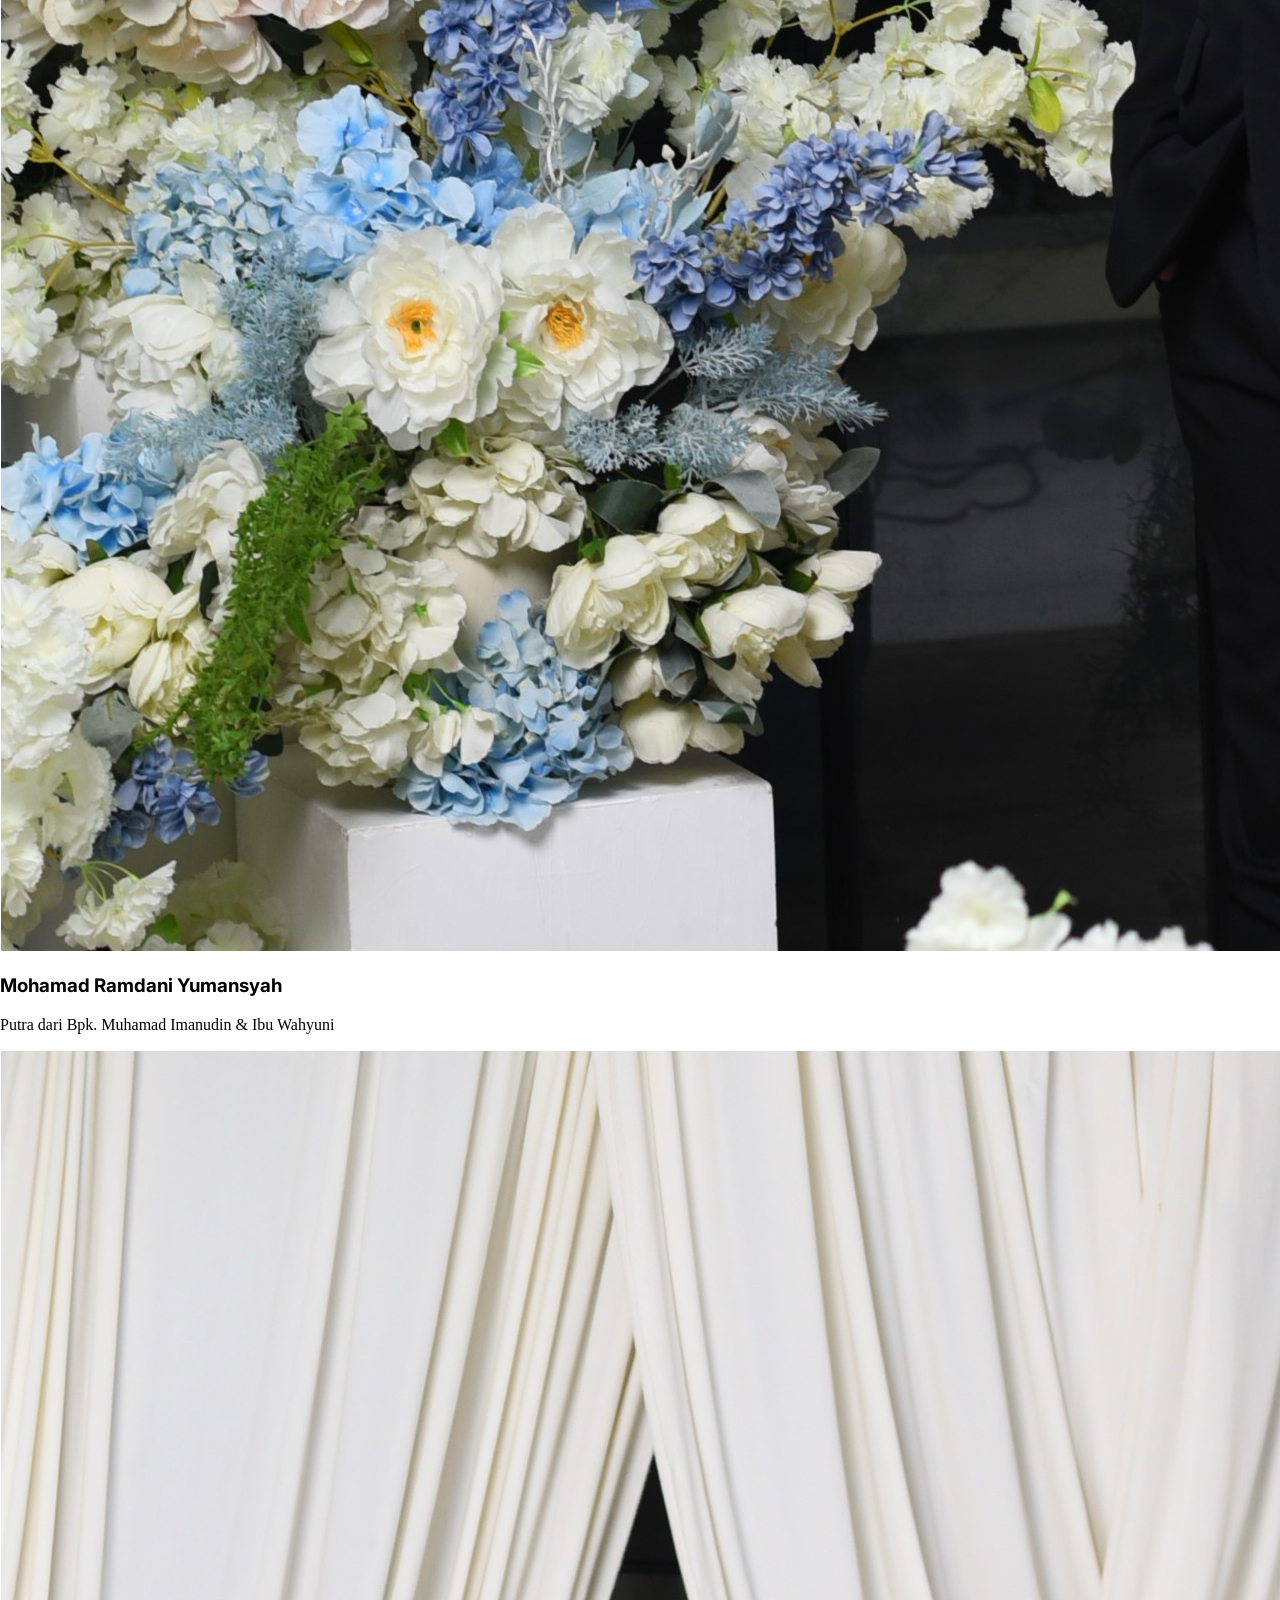
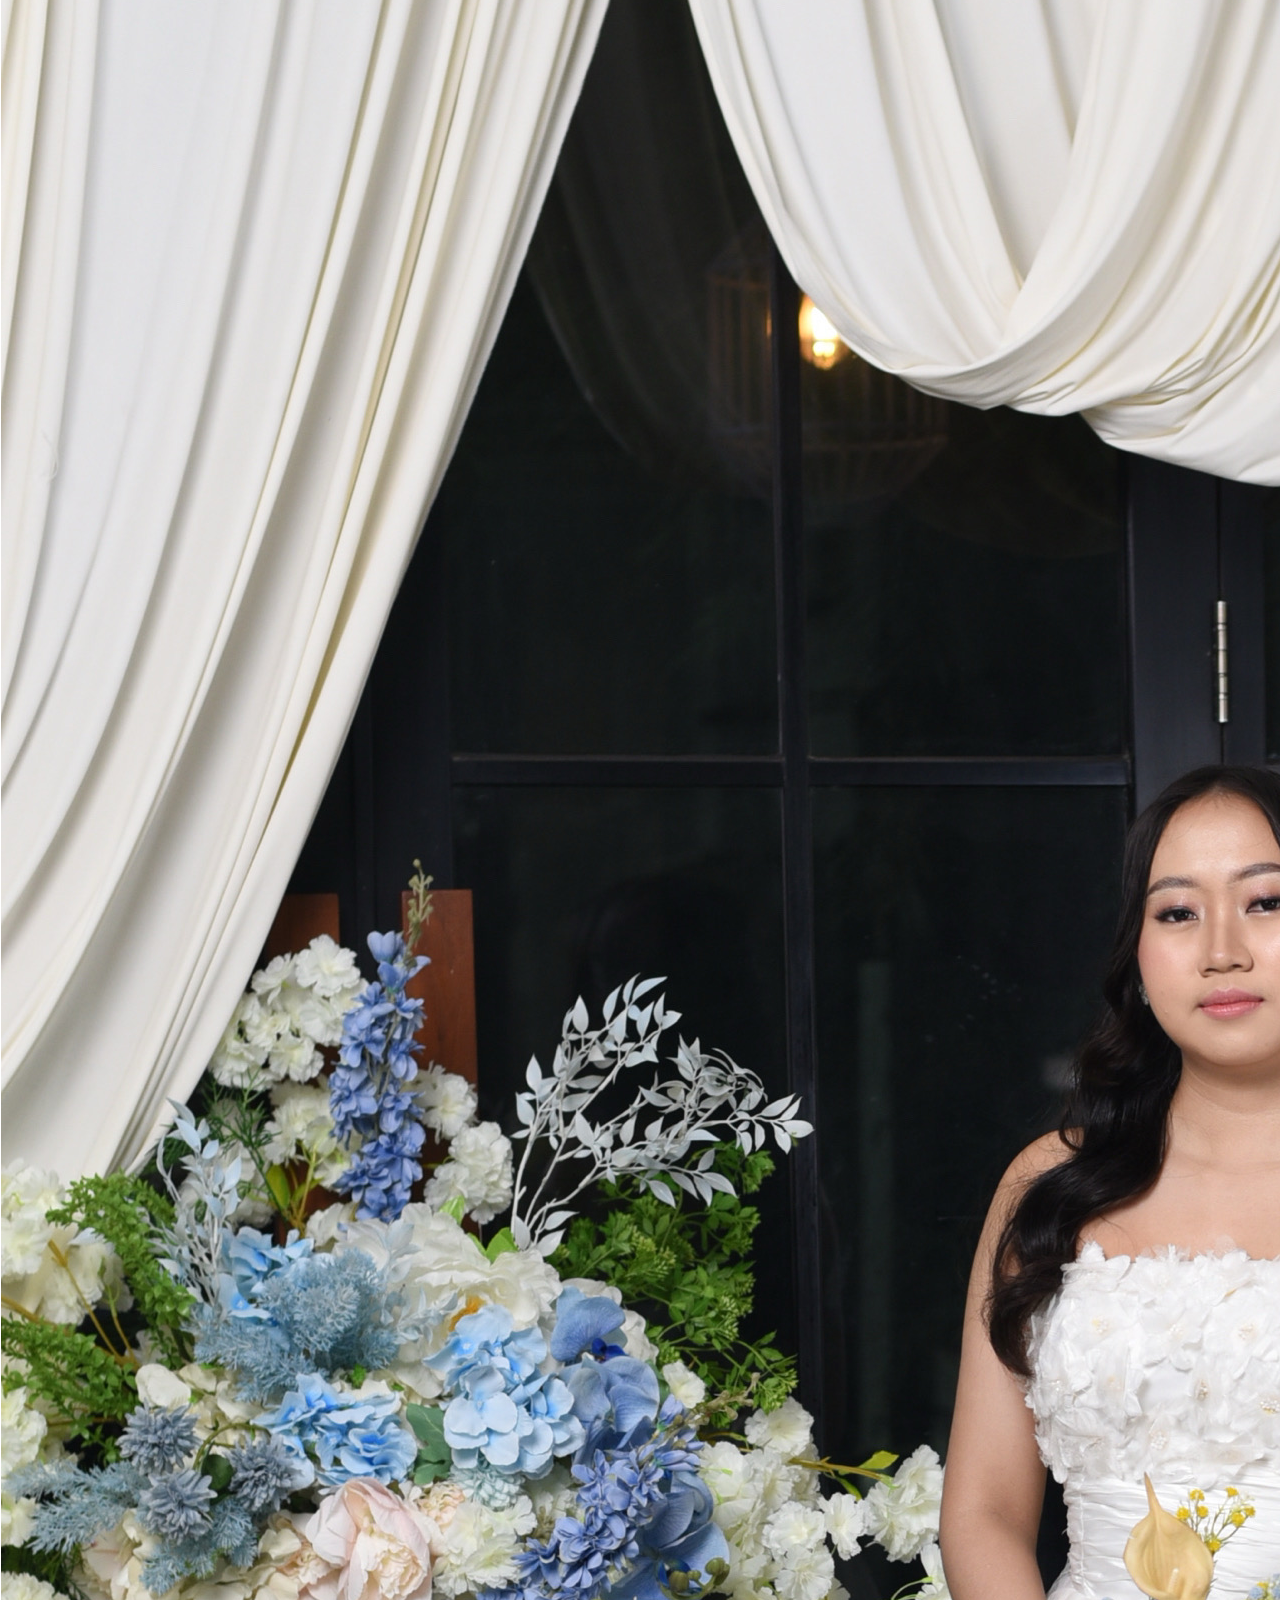
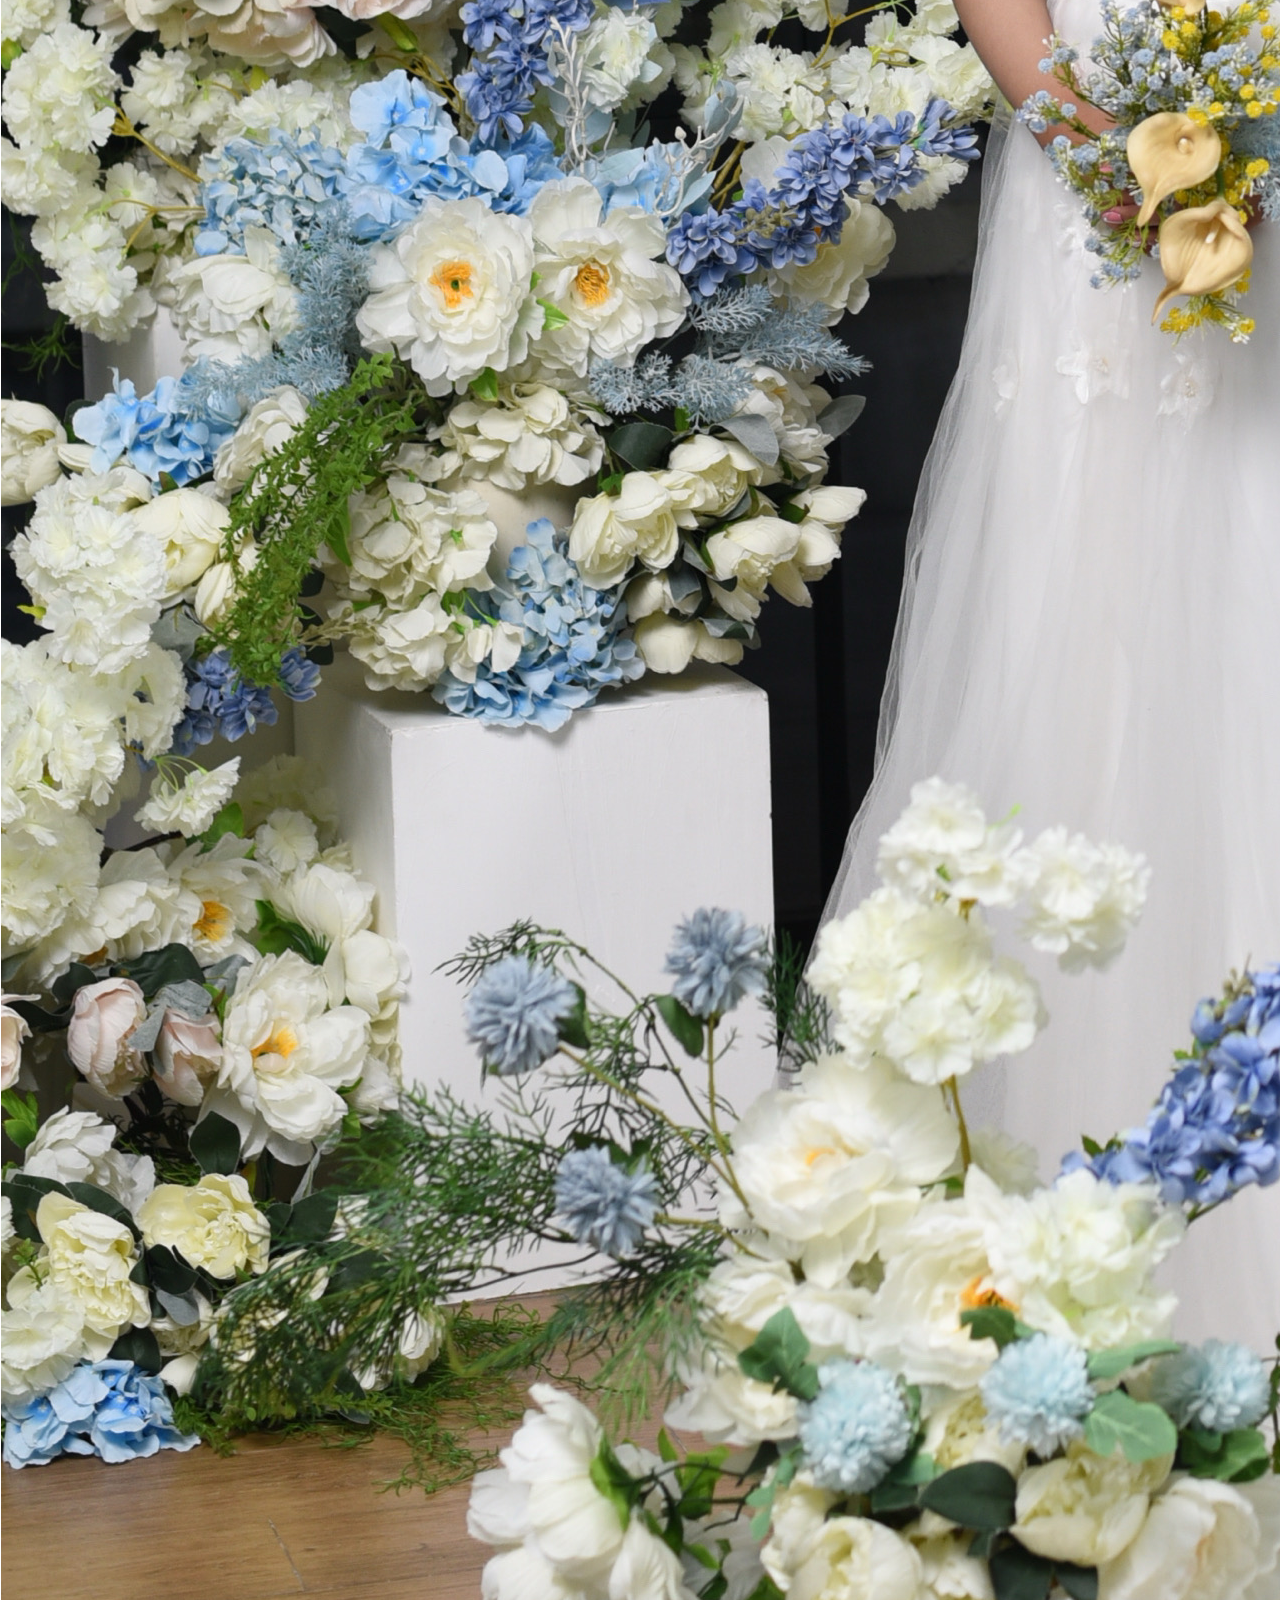
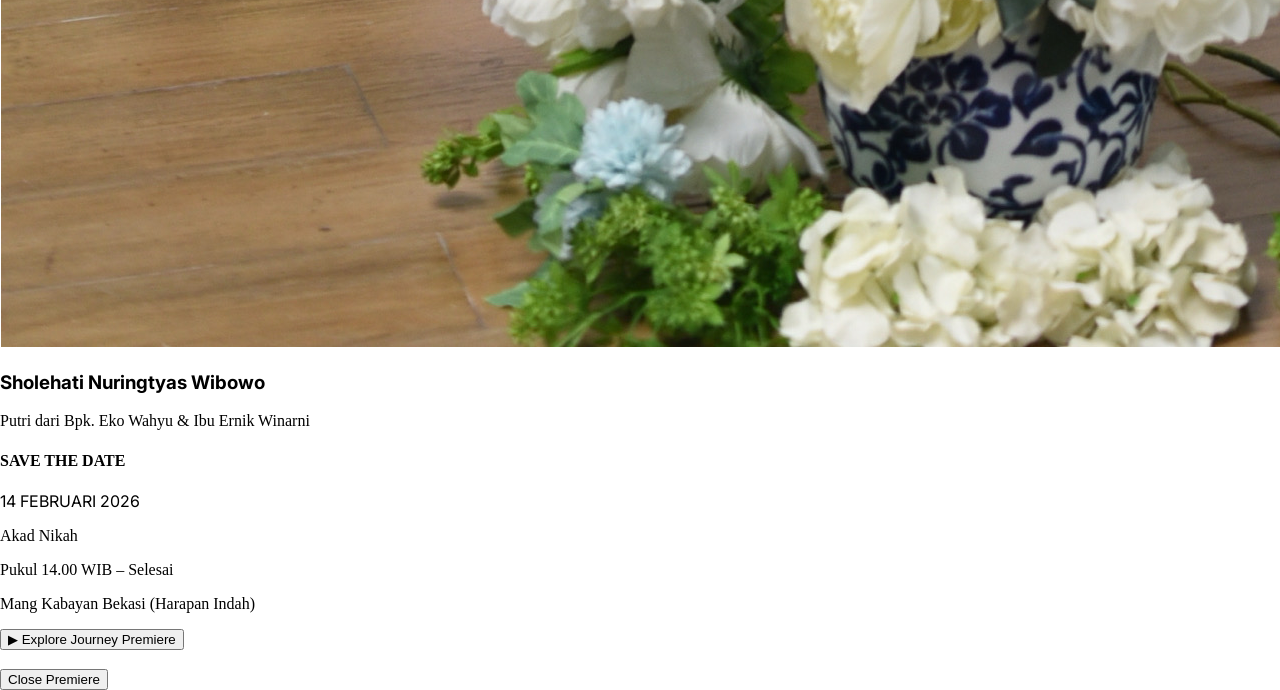
==== commit 3658d2bf: "Update" ====
--- a/index.html
+++ b/index.html
@@ -207,7 +207,9 @@
                     <p class="text-gray-400 text-center mb-8 italic">Leave a wish for the happy couple</p>
                     
                     <form id="rating-form" class="space-y-4">
+                        <input type="hidden" name="nama" id="rating-nama-hidden">
                         <input type="hidden" name="rating" id="rating-value" value="0">
+                        
                         <div id="star-rating" class="flex justify-center gap-2 mb-8">
                             <span data-star="1" class="star text-gray-600 text-4xl cursor-pointer hover:scale-125 transition-all">★</span>
                             <span data-star="2" class="star text-gray-600 text-4xl cursor-pointer hover:scale-125 transition-all">★</span>
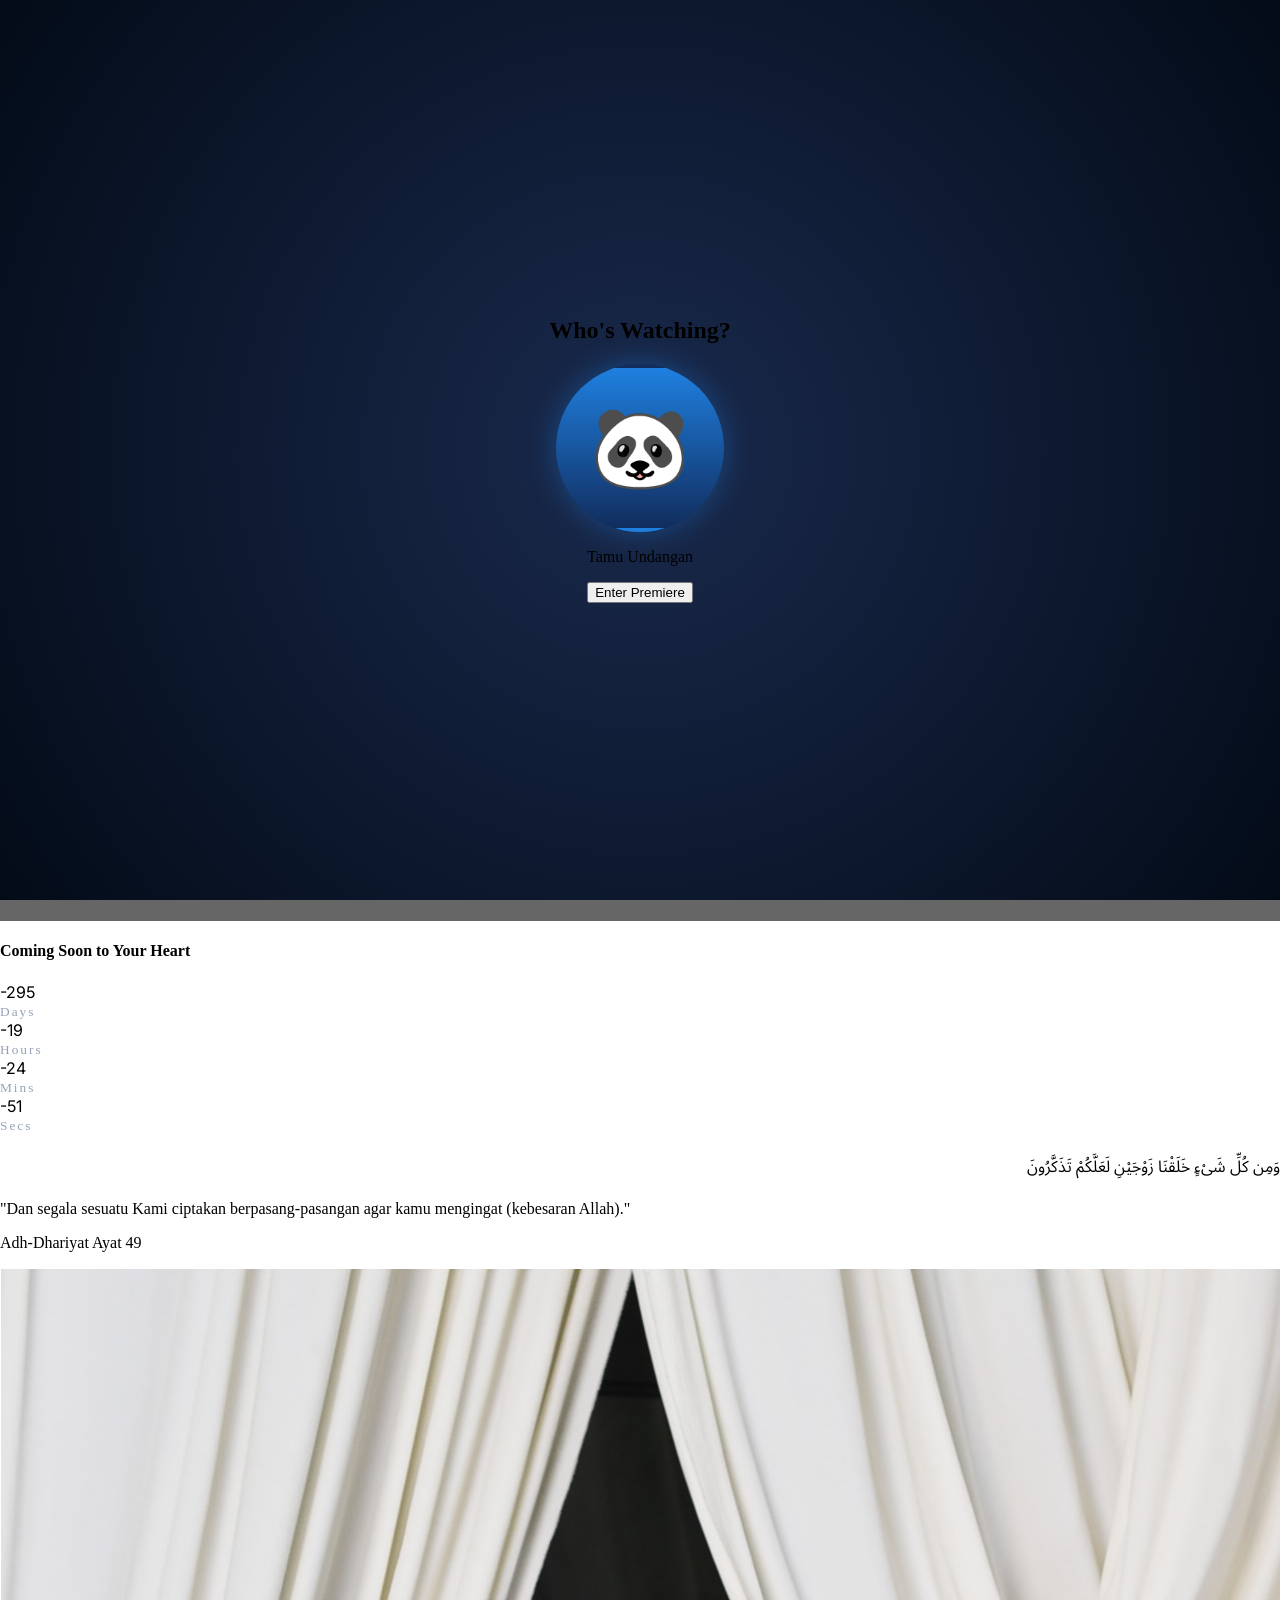
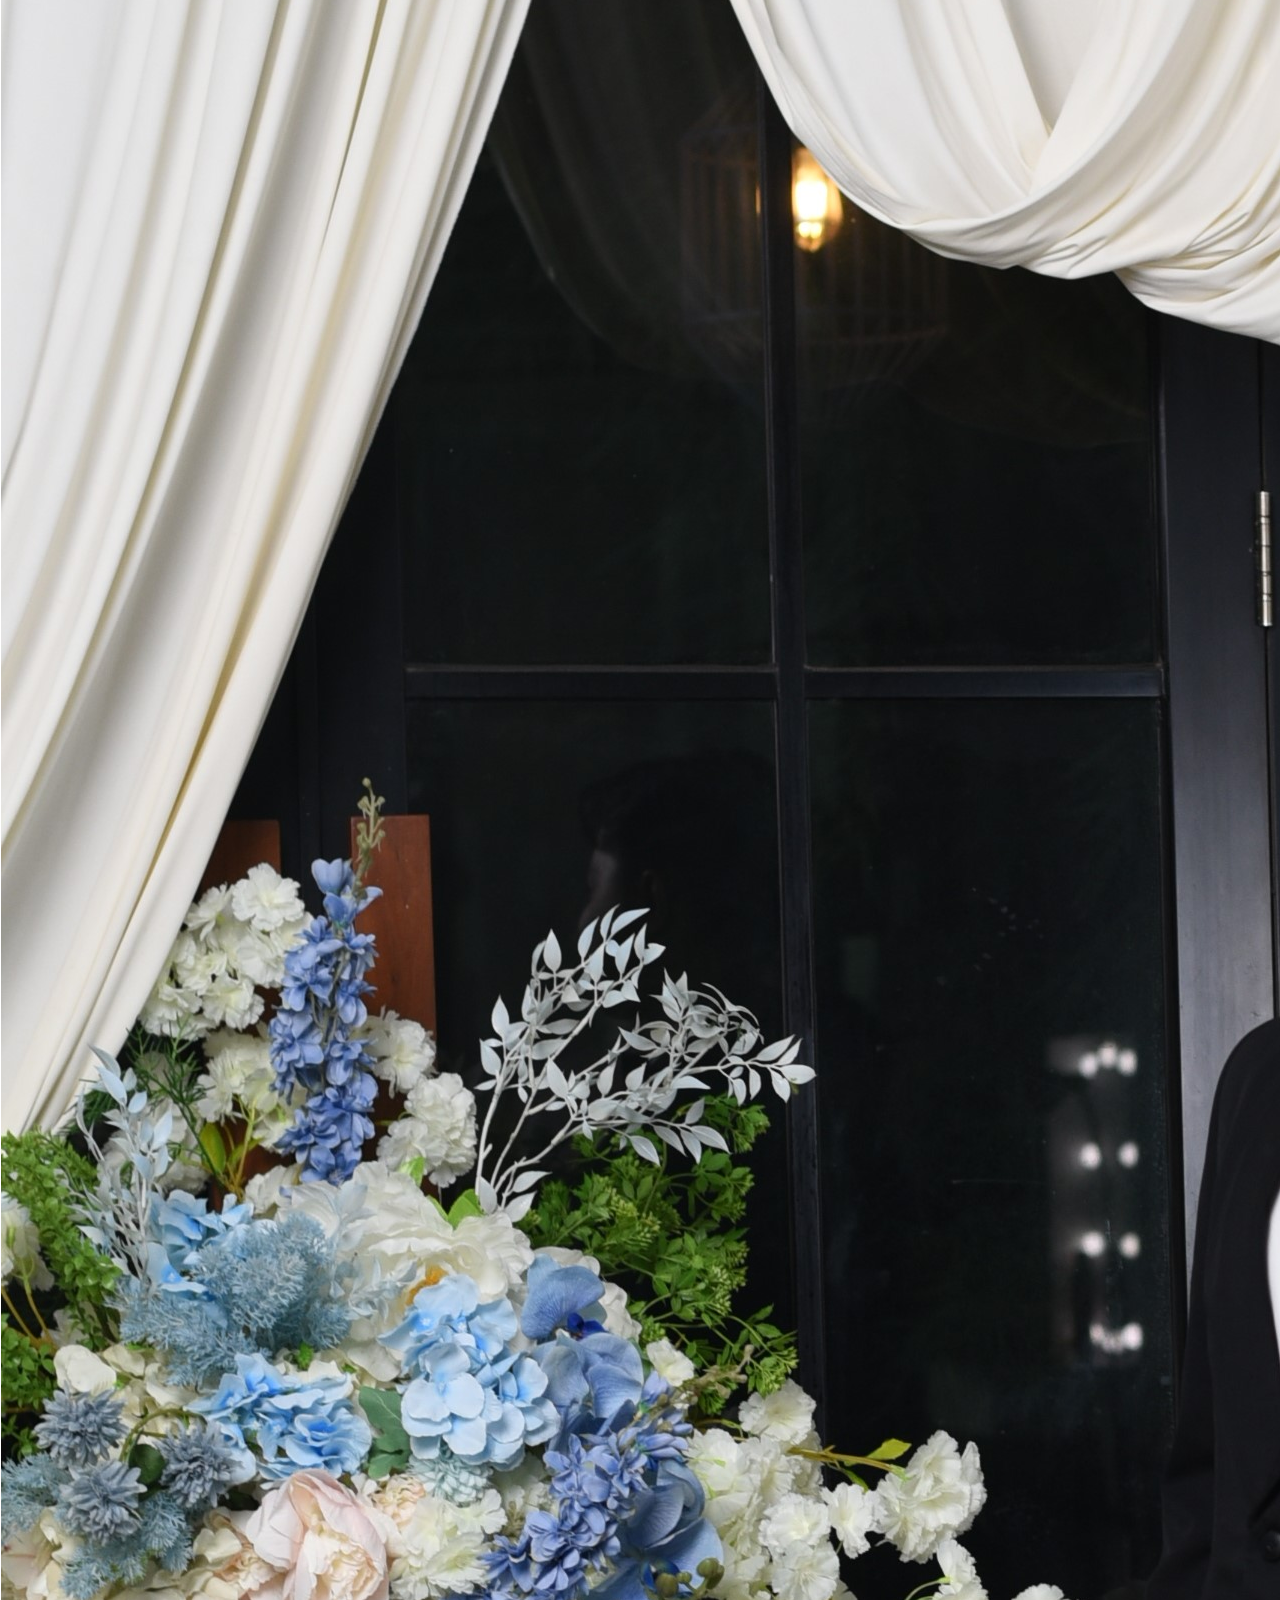
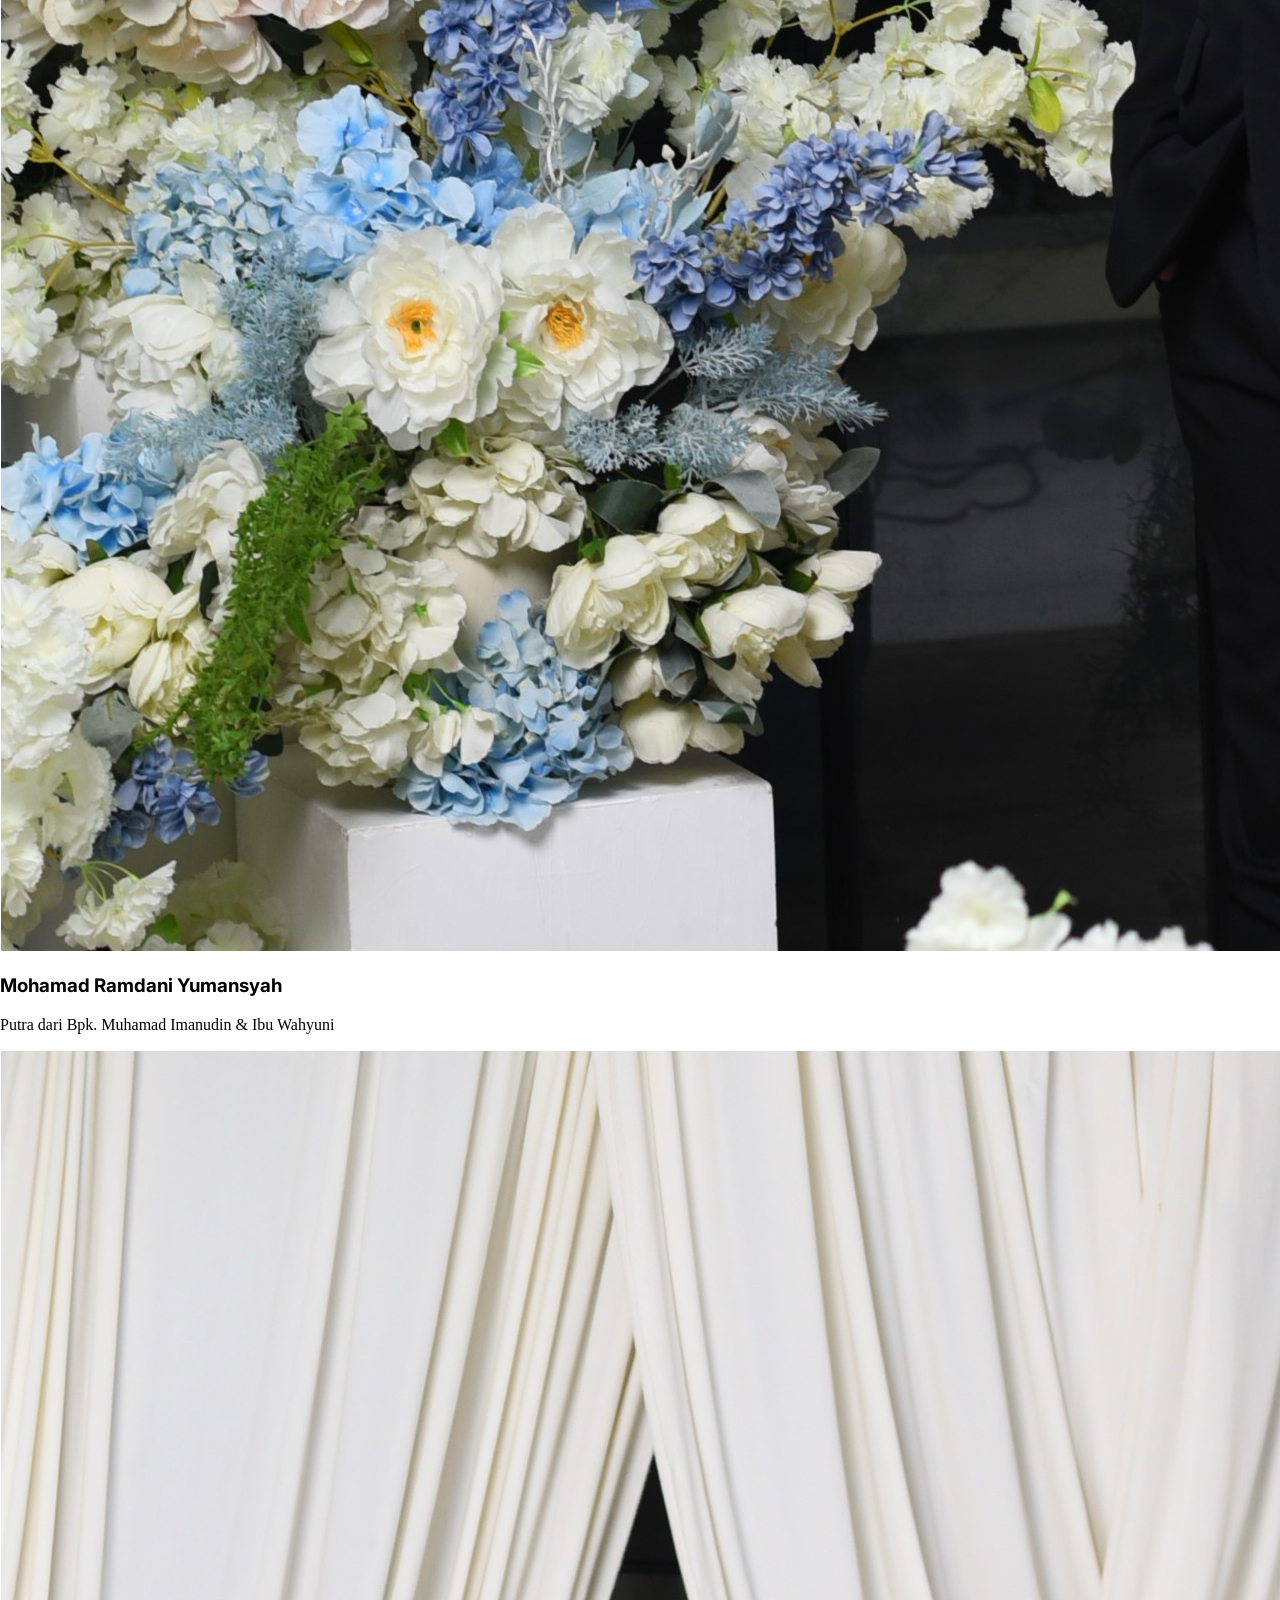
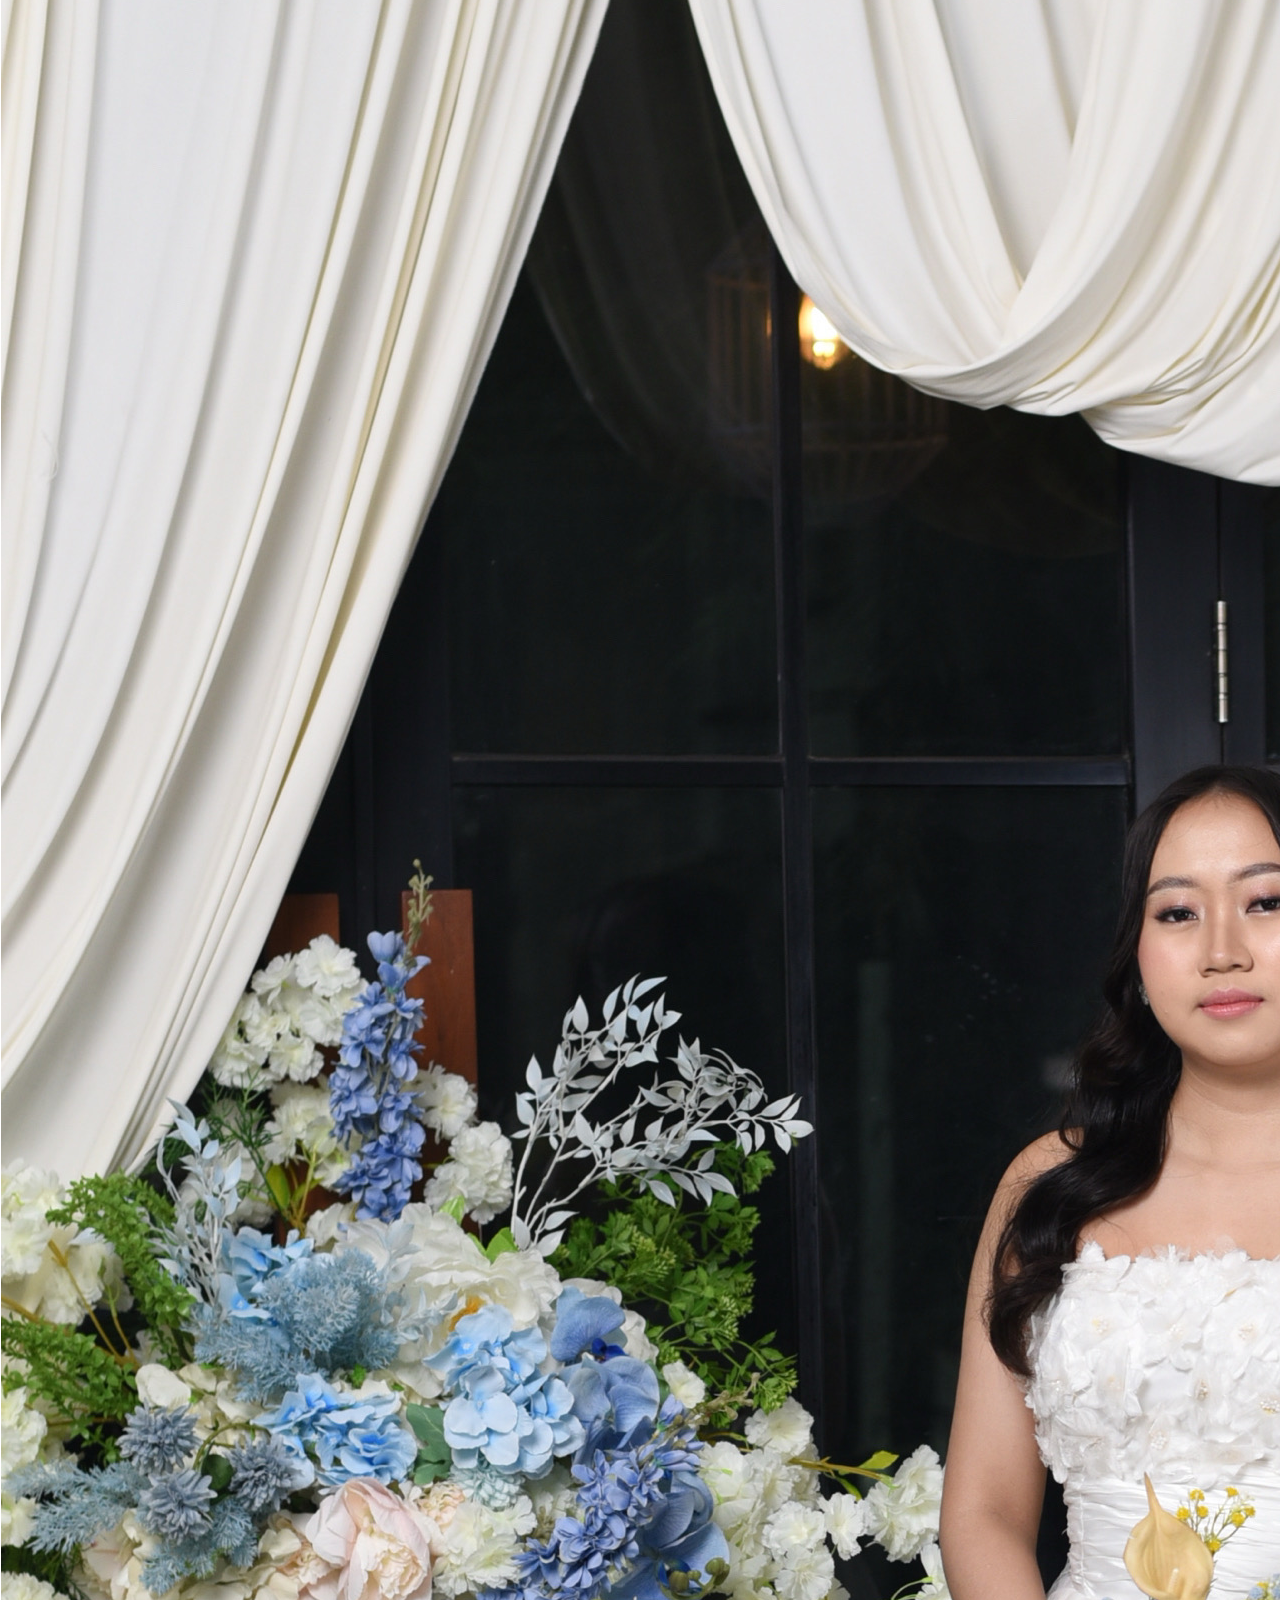
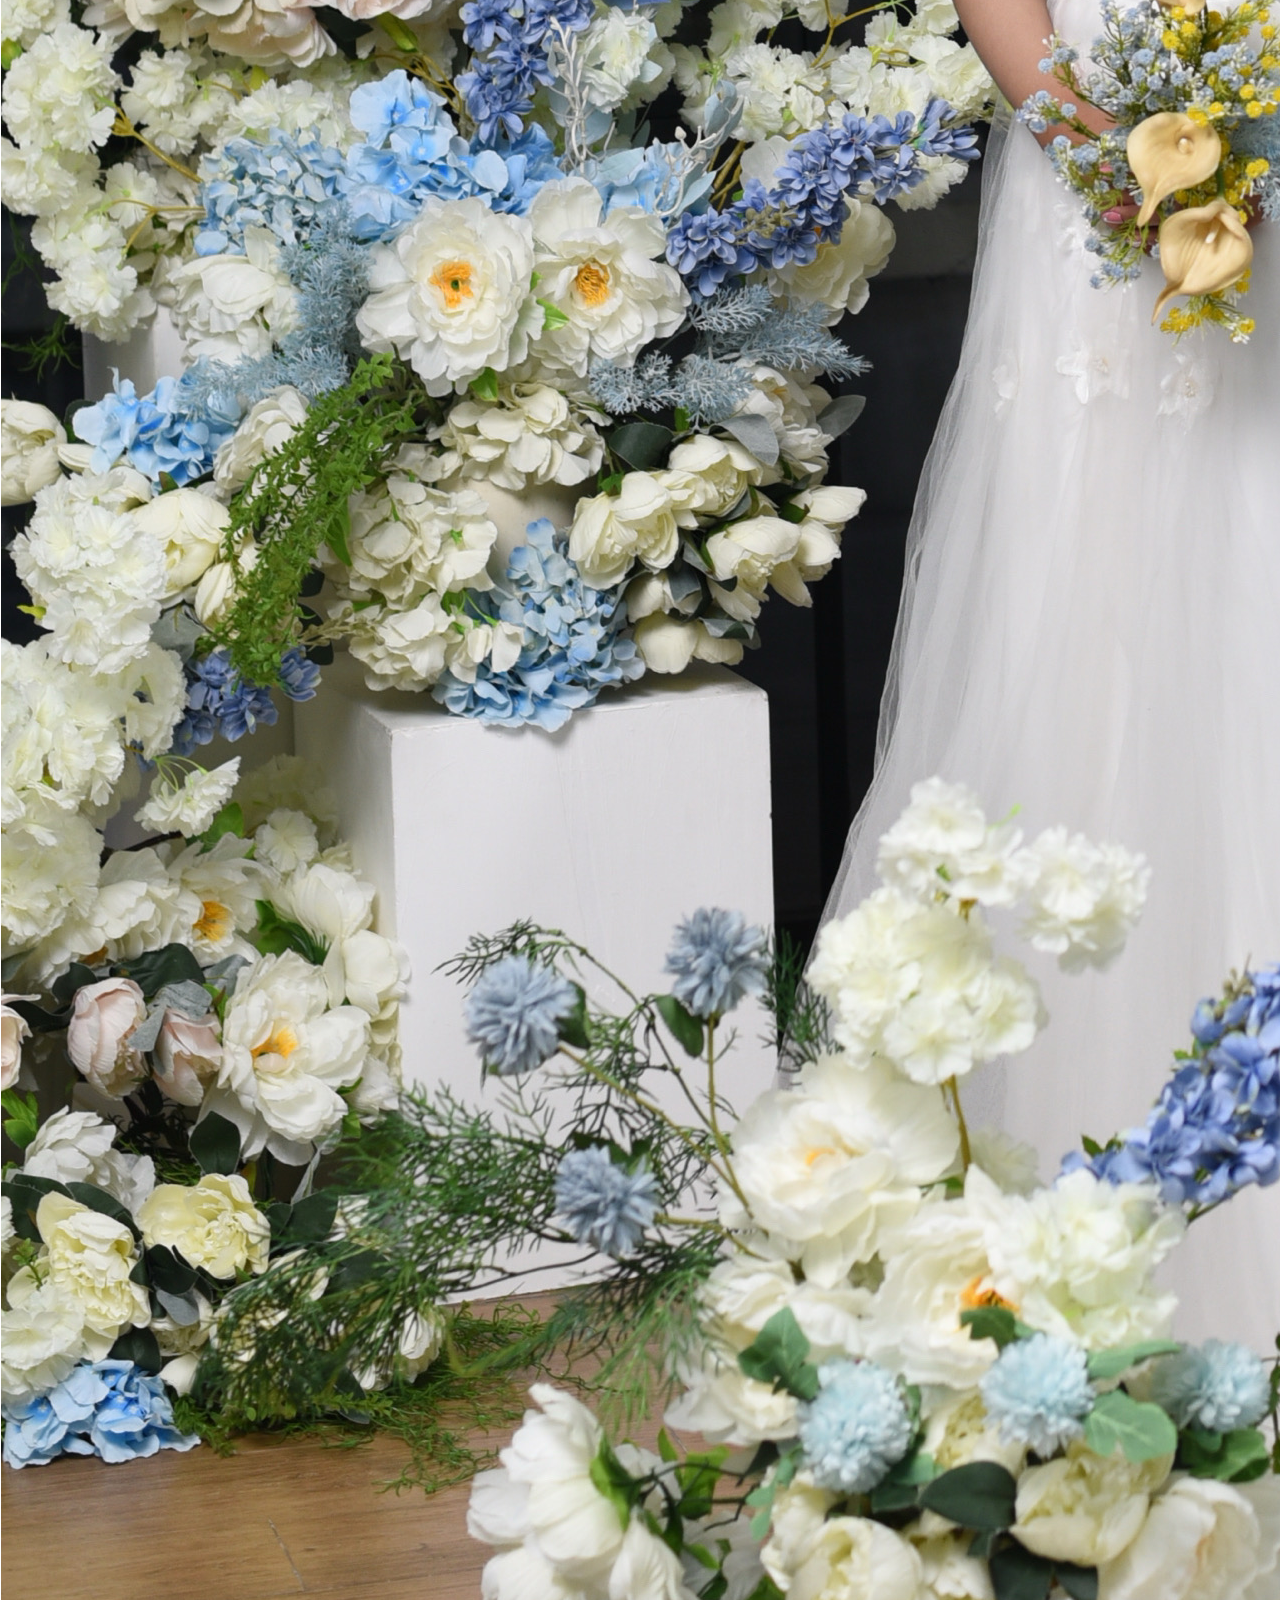
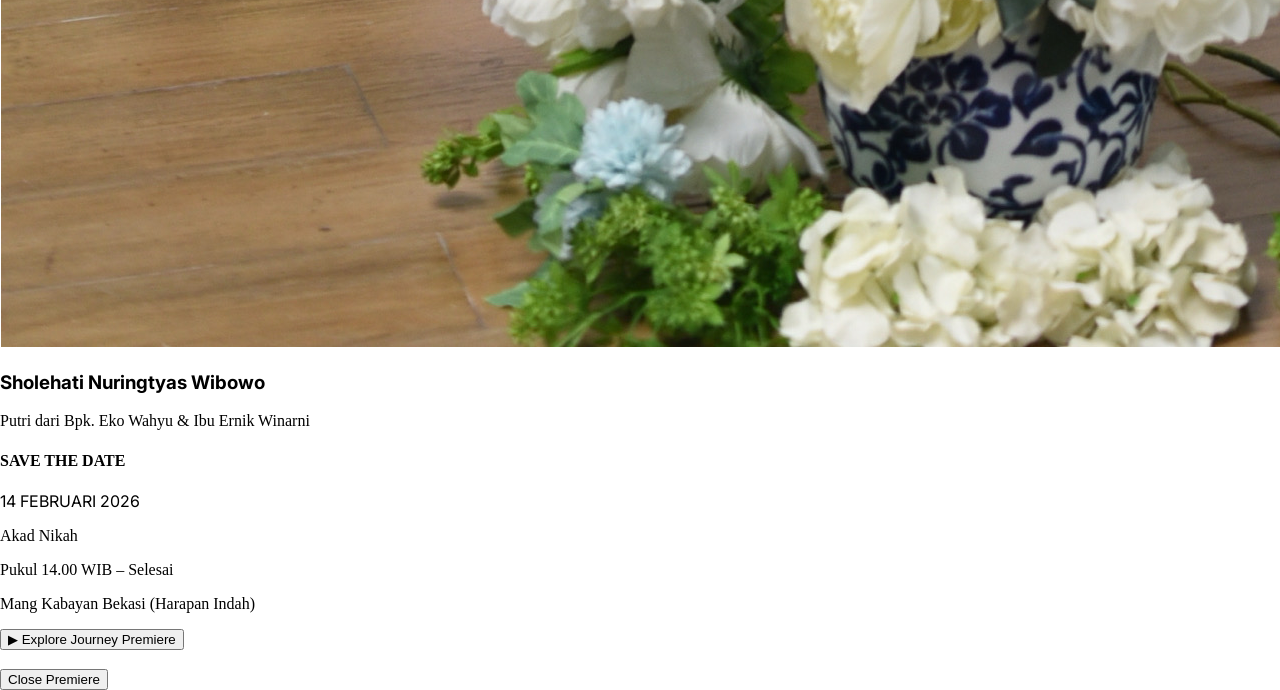
==== commit 65fbc2e1: "coba" ====
--- a/index.html
+++ b/index.html
@@ -4,22 +4,18 @@
     <meta charset="UTF-8">
     <meta name="viewport" content="width=device-width, initial-scale=1.0, maximum-scale=1.0, user-scalable=no">
     <title>WHERE WE BELONG - Ramdani & Tyas</title>
-    
     <script src="https://cdn.tailwindcss.com"></script>
     <link href="https://fonts.googleapis.com/css2?family=Dancing+Script:wght@700&family=Montserrat:wght@300;400;600&family=Inter:wght@300;400;600;800&family=Noto+Sans+Arabic:wght@600&display=swap" rel="stylesheet">
     <link href="https://unpkg.com/aos@2.3.1/dist/aos.css" rel="stylesheet">
     <link rel="stylesheet" href="style.css">
 </head>
 <body class="bg-stone-50 text-gray-800">
-
     <div id="entry-page">
         <h2 class="text-gray-400 text-xl tracking-[0.3em] mb-10 uppercase font-light w-full">Who's Watching?</h2>
-        
         <div class="flex flex-col items-center group cursor-pointer" onclick="activateDisney()">
             <div class="avatar-disney">🐼</div>
             <p id="nama-tamu-entry" class="text-white text-3xl font-bold tracking-tight capitalize mt-6">Tamu Undangan</p>
         </div>
-        
         <button class="mt-14 px-10 py-2 border border-gray-600 text-gray-500 hover:text-white hover:border-white transition uppercase text-xs tracking-[0.3em]" onclick="activateDisney()">
             Enter Premiere
         </button>
@@ -36,7 +32,6 @@
     </audio>
 
     <div id="main-content" class="hidden opacity-0 transition-opacity duration-1000">
-        
         <div id="sacred-section">
             <section class="h-screen flex flex-col justify-center items-center text-center text-white hero-bg px-4 relative">
                 <div data-aos="fade-up" data-aos-duration="1500">
@@ -44,11 +39,8 @@
                     <h1 class="text-5xl md:text-8xl font-wedding mb-6 text-amber-200">Adam & Tyas</h1>
                     <p class="text-lg md:text-2xl tracking-widest border-y border-white/30 py-2 inline-block px-8">14 . 02 . 2026</p>
                 </div>
-
                 <div class="scroll-down cursor-pointer" onclick="scrollToAyat()">
-                    <div class="mouse">
-                        <div class="wheel"></div>
-                    </div>
+                    <div class="mouse"><div class="wheel"></div></div>
                     <span>Scroll Down</span>
                 </div>
             </section>
@@ -65,7 +57,7 @@
 
             <section id="ayat-section" class="py-20 px-6 text-center bg-white border-y border-stone-200">
                 <div class="max-w-4xl mx-auto" data-aos="fade-up">
-                    <p class="font-arabic text-3xl mb-6 text-amber-800" dir="rtl">وَمِن كُلِّ شَىْءٍ خَلَقْنَا زَوْجَيْنِ Lَعَلَّكُمْ تَذَكَّرُونَ</p>
+                    <p class="font-arabic text-3xl mb-6 text-amber-800" dir="rtl">وَمِن كُلِّ شَىْءٍ خَلَقْنَا زَوْجَيْنِ لَعَلَّكُمْ تَذَكَّرُونَ</p>
                     <p class="italic text-gray-600 text-lg">"Dan segala sesuatu Kami ciptakan berpasang-pasangan agar kamu mengingat (kebesaran Allah)."</p>
                     <p class="italic text-gray-600 text-lg">Adh-Dhariyat Ayat 49</p>
                 </div>
@@ -80,7 +72,6 @@
                         <h3 class="text-2xl font-bold text-amber-900 mt-6 font-disney uppercase">Mohamad Ramdani Yumansyah</h3>
                         <p class="text-gray-500 italic text-sm">Putra dari Bpk. Muhamad Imanudin & Ibu Wahyuni</p>
                     </div>
-
                     <div data-aos="fade-left">
                         <div class="w-56 h-72 rounded-t-full border-8 border-white shadow-xl overflow-hidden mx-auto bg-gray-200">
                             <img src="assets/img/foto_tyas.jpeg" class="w-full h-full object-cover">
@@ -95,11 +86,9 @@
                 <div class="card-glass p-8 md:p-12 rounded-3xl max-w-2xl w-full text-center shadow-2xl" data-aos="zoom-in">
                     <h4 class="text-amber-800 font-bold uppercase tracking-widest mb-4">SAVE THE DATE</h4>
                     <p class="text-3xl md:text-4xl font-bold text-gray-800 mb-2 font-disney">14 FEBRUARI 2026</p>
-
                     <p class="text-lg font-semibold text-gray-700 mb-2 uppercase tracking-widest">Akad Nikah</p>
                     <p class="text-gray-600 mb-4 italic text-sm uppercase">Pukul 14.00 WIB – Selesai</p>
                     <p class="text-gray-600 mb-8 italic text-sm uppercase">Mang Kabayan Bekasi (Harapan Indah)</p>
-
                     <button onclick="scrollToDisney()" class="bg-blue-600 text-white px-8 py-4 rounded-full font-bold uppercase tracking-widest hover:bg-blue-700 transition shadow-blue-500/50 shadow-lg">
                         ▶ Explore Journey Premiere
                     </button>
@@ -113,14 +102,12 @@
                     <p class="text-blue-400 font-extrabold tracking-[0.4em] uppercase mb-4 text-xs md:text-sm text-left">A Disney Original Story Presentation</p>
                     <h1 class="disney-title gradient-text leading-tight mb-4 text-left">WHERE WE BELONG</h1>
                     <h2 class="text-3xl md:text-5xl font-wedding text-blue-300 mb-8 italic text-left">Finding Home</h2>
-                    
                     <div class="flex flex-wrap items-center gap-4 text-gray-300 mb-10 font-semibold text-sm info-row">
                         <span class="text-green-400 text-lg">100% Match</span>
                         <span class="text-lg">2026</span>
                         <span class="border-2 border-gray-600 px-3 py-1 rounded-md text-xs uppercase">U/A 13+</span>
                         <span class="text-gray-400 font-medium">4K Ultra HD • Dolby Atmos</span>
                     </div>
-                    
                     <p class="text-gray-300 text-xl md:text-2xl leading-relaxed italic font-light max-w-3xl text-left">
                         "Beberapa cerita tidak ditulis untuk terburu-buru. Ia ditulis untuk bertahan, diuji oleh waktu, dan akhirnya menemukan pelabuhan yang paling tenang."
                     </p>
@@ -135,68 +122,61 @@
                         <div class="p-8 text-left">
                             <span class="text-blue-500 text-xs font-black uppercase tracking-widest mb-3 block text-left">S01 E01 • THE FIRST CHAPTER</span>
                             <h3 class="text-2xl font-bold text-white mb-4 uppercase">THE FIRST CHAPTER</h3>
-                            <p class="text-gray-400 text-base leading-relaxed font-light">Setelah melewati banyak fase kehidupan, semesta mempertemukan dua hati yang pernah berjalan sendiri-sendiri. Tanpa disadari, pertemuan itu menjadi awal dari kisah yang perlahan tumbuh menjadi sesuatu yang jauh lebih besar dari sekadar kebetulan.</p>
-                        </div>
-                    </div>
-
+                            <p class="text-gray-400 text-base leading-relaxed font-light text-left">Setelah melewati banyak fase kehidupan, semesta mempertemukan dua hati yang pernah berjalan sendiri-sendiri.</p>
+                        </div>
+                    </div>
                     <div class="disney-card cursor-pointer" onclick="openModal('ep2')">
                         <div class="card-img-wrapper"><img src="assets/img/ep2.jpeg" class="w-full h-full object-cover"></div>
                         <div class="p-8 text-left">
                             <span class="text-blue-500 text-xs font-black uppercase tracking-widest mb-3 block">S01 E02 • THE LOVE ARC</span>
                             <h3 class="text-2xl font-bold text-white mb-4 uppercase">THE LOVE ARC</h3>
-                            <p class="text-gray-400 text-base leading-relaxed font-light">Perjalanan ini tidak selalu mudah, tapi justru di setiap prosesnya, cinta belajar menjadi lebih kuat. Dari tawa kecil, diam yang panjang, sampai doa yang tak pernah putus… semuanya membentuk satu cerita yang akhirnya menemukan arah pulang.</p>
-                        </div>
-                    </div>
-
+                            <p class="text-gray-400 text-base leading-relaxed font-light">Perjalanan ini tidak selalu mudah, tapi justru di setiap prosesnya, cinta belajar menjadi lebih kuat.</p>
+                        </div>
+                    </div>
                     <div class="disney-card cursor-pointer" onclick="openModal('ep3')">
                         <div class="card-img-wrapper"><img src="assets/img/ep3.jpeg" class="w-full h-full object-cover"></div>
                         <div class="p-8 text-left">
                             <span class="text-blue-500 text-xs font-black uppercase tracking-widest mb-3 block">FINALE • FOREVER PREMIERE</span>
                             <h3 class="text-2xl font-bold text-white mb-4">FOREVER PREMIERE</h3>
-                            <p class="text-gray-400 text-base leading-relaxed font-light">Setelah melewati banyak musim, akhirnya mereka sampai pada satu keputusan paling indah: untuk memilih satu sama lain selamanya. Di hadapan keluarga dan orang-orang tercinta, janji itu akan diucapkan… sebagai awal dari kisah baru yang tak akan berakhir.</p>
+                            <p class="text-gray-400 text-base leading-relaxed font-light">Setelah melewati banyak musim, akhirnya mereka sampai pada satu keputusan paling indah.</p>
                         </div>
                     </div>
                 </div>
             </section>
 
             <section class="py-24 px-8 md:px-20 bg-black/40">
-                <div class="bts-header mb-10">
-                    <h2 class="text-2xl font-bold border-l-4 border-blue-600 pl-6 tracking-tight text-white uppercase font-disney text-left">Behind The Scenes</h2>
+                <div class="bts-header mb-10 text-left">
+                    <h2 class="text-2xl font-bold border-l-4 border-blue-600 pl-6 tracking-tight text-white uppercase font-disney">Behind The Scenes</h2>
                     <div class="bts-controls">
-                        <button onclick="scrollBTS(-1)" class="bts-btn" aria-label="Previous BTS"><span>‹</span></button>
-                        <button onclick="scrollBTS(1)" class="bts-btn" aria-label="Next BTS"><span>›</span></button>
+                        <button onclick="scrollBTS(-1)" class="bts-btn"><span>‹</span></button>
+                        <button onclick="scrollBTS(1)" class="bts-btn"><span>›</span></button>
                     </div>
                 </div>
                 <div id="bts-slider" class="bts-slider">
-                    <div class="bts-item"><img src="assets/img/bts1.jpg" alt="BTS 1"></div>
-                    <div class="bts-item"><img src="assets/img/bts2.jpg" alt="BTS 2"></div>
-                    <div class="bts-item"><img src="assets/img/bts3.jpg" alt="BTS 3"></div>
-                    <div class="bts-item"><img src="assets/img/bts4.jpg" alt="BTS 4"></div>
-                    <div class="bts-item"><img src="assets/img/bts5.jpg" alt="BTS 5"></div>
-                    <div class="bts-item"><img src="assets/img/bts6.jpg" alt="BTS 6"></div>
-                    <div class="bts-item"><img src="assets/img/bts7.jpg" alt="BTS 7"></div>
-                    <div class="bts-item"><img src="assets/img/bts8.jpg" alt="BTS 8"></div>
-                    <div class="bts-item"><img src="assets/img/bts9.jpg" alt="BTS 9"></div>
-                    <div class="bts-item"><img src="assets/img/bts10.jpg" alt="BTS 10"></div>
+                    <div class="bts-item"><img src="assets/img/bts1.jpg"></div>
+                    <div class="bts-item"><img src="assets/img/bts2.jpg"></div>
+                    <div class="bts-item"><img src="assets/img/bts3.jpg"></div>
+                    <div class="bts-item"><img src="assets/img/bts4.jpg"></div>
+                    <div class="bts-item"><img src="assets/img/bts5.jpg"></div>
                 </div>
             </section>
 
             <section class="confirmation-section">
                 <div id="rsvp-container" class="confirmation-box" data-aos="zoom-in">
                     <h2 class="text-3xl font-black mb-12 text-center uppercase tracking-[0.2em] text-white">Confirmation</h2>
-                    <form id="rsvp-form" class="space-y-8">
+                    <form id="rsvp-form" class="space-y-8 text-left">
                         <div>
-                            <label class="text-blue-500 uppercase text-xs font-black tracking-widest mb-3 block text-left">Guest Name</label>
+                            <label class="text-blue-500 uppercase text-xs font-black tracking-widest mb-3 block">Guest Name</label>
                             <input type="text" name="nama" id="rsvp-nama" placeholder="Nama Anda" class="w-full bg-[#030b17] border border-gray-700 p-5 rounded-xl text-white text-lg outline-none focus:border-blue-500 transition-all shadow-inner" required>
                         </div>
                         <div>
-                            <label class="text-blue-500 uppercase text-xs font-black tracking-widest mb-3 block text-left">Attendance Status</label>
+                            <label class="text-blue-500 uppercase text-xs font-black tracking-widest mb-3 block">Attendance Status</label>
                             <select name="status" class="w-full bg-[#030b17] border border-gray-700 p-5 rounded-xl text-white text-lg outline-none focus:border-blue-500 transition-all">
                                 <option value="Hadir">Hadir</option>
                                 <option value="Tidak">Berhalangan</option>
                             </select>
                         </div>
-                        <button type="submit" id="btn-rsvp" class="w-full bg-blue-600 hover:bg-blue-500 py-6 rounded-xl font-black uppercase tracking-widest text-lg transition-all shadow-xl shadow-blue-500/30">Submit RSVP</button>
+                        <button type="submit" id="btn-rsvp" class="w-full bg-blue-600 hover:bg-blue-500 py-6 rounded-xl font-black uppercase tracking-widest text-lg transition-all shadow-xl shadow-blue-500/30 text-white">Submit RSVP</button>
                     </form>
                 </div>
             </section>
@@ -205,11 +185,9 @@
                 <div id="rating-container" class="max-w-2xl mx-auto bg-[#1a1d29] p-8 md:p-12 rounded-3xl border border-white/10 shadow-2xl">
                     <h2 class="text-2xl font-bold mb-4 text-white uppercase font-disney text-center">Rate This Journey</h2>
                     <p class="text-gray-400 text-center mb-8 italic">Leave a wish for the happy couple</p>
-                    
-                    <form id="rating-form" class="space-y-4">
+                    <form id="rating-form" class="space-y-4 text-left">
                         <input type="hidden" name="nama" id="rating-nama-hidden">
                         <input type="hidden" name="rating" id="rating-value" value="0">
-                        
                         <div id="star-rating" class="flex justify-center gap-2 mb-8">
                             <span data-star="1" class="star text-gray-600 text-4xl cursor-pointer hover:scale-125 transition-all">★</span>
                             <span data-star="2" class="star text-gray-600 text-4xl cursor-pointer hover:scale-125 transition-all">★</span>
@@ -218,25 +196,14 @@
                             <span data-star="5" class="star text-gray-600 text-4xl cursor-pointer hover:scale-125 transition-all">★</span>
                         </div>
                         <textarea name="wish" placeholder="Your wedding wish..." class="w-full bg-[#030b17] border border-gray-700 p-5 rounded-xl text-white outline-none focus:border-blue-500 h-32" required></textarea>
-                        <button type="submit" class="w-full bg-blue-600 hover:bg-blue-500 py-4 rounded-xl font-bold uppercase tracking-widest text-white transition-all">Submit Rating</button>
+                        <button type="submit" class="w-full bg-blue-600 hover:bg-blue-500 py-4 rounded-xl font-bold uppercase tracking-widest text-white transition-all text-white">Submit Rating</button>
                     </form>
-                </div>
-            </section>
-
-            <section class="py-20 bg-black/30 px-6">
-                <div class="max-w-4xl mx-auto">
-                    <h2 class="text-2xl font-bold text-white uppercase font-disney text-center mb-10 tracking-widest">
-                        Wedding Wishes
-                    </h2>
-                    <div id="wish-display-container" class="grid gap-6 md:grid-cols-2">
-                        <p class="text-gray-500 text-center col-span-full italic animate-pulse">Loading wishes...</p>
-                    </div>
                 </div>
             </section>
 
             <section class="py-20 bg-[#030b17] px-6 text-center border-t border-gray-800">
                 <div class="max-w-4xl mx-auto" data-aos="fade-up">
-                    <h2 class="font-disney text-3xl font-bold text-white mb-4 uppercase tracking-widest text-center">Wedding Location</h2>
+                    <h2 class="font-disney text-3xl font-bold text-white mb-4 uppercase tracking-widest">Wedding Location</h2>
                     <p class="text-gray-400 mb-10 italic uppercase">Mang Kabayan Bekasi (Harapan Indah)</p>
                     <a href="https://share.google/DFcgfysS9DdZsXOhW" target="_blank" class="inline-block bg-[#1f80e0] text-white px-10 py-5 rounded-full font-bold hover:bg-blue-700 transition shadow-lg shadow-blue-500/20 uppercase tracking-widest">
                         📍 Open in Google Maps
@@ -255,13 +222,12 @@
         <div class="bg-[#1a1d29] border border-gray-700 w-full max-w-lg rounded-3xl overflow-hidden shadow-2xl transform transition-all scale-95 opacity-0" id="modalContent">
             <div id="modalImg" class="h-56 bg-cover bg-center border-b border-gray-800"></div>
             <div class="p-8 text-white text-center">
-                <h3 id="modalTitle" class="text-3xl font-bold mb-4 text-blue-400 font-disney uppercase tracking-widest"></h3>
-                <p id="modalDescription" class="text-gray-300 leading-relaxed text-lg font-light italic"></p>
+                <h3 id="modalTitle" class="text-3xl font-bold mb-4 text-blue-400 font-disney uppercase tracking-widest text-center"></h3>
+                <p id="modalDescription" class="text-gray-300 leading-relaxed text-lg font-light italic text-center"></p>
                 <button onclick="closeModal()" class="mt-8 px-10 py-3 bg-blue-600 hover:bg-blue-500 text-white rounded-full transition-all font-black uppercase tracking-widest">Close Premiere</button>
             </div>
         </div>
     </div>
-
     <script src="https://unpkg.com/aos@2.3.1/dist/aos.js"></script>
     <script src="script.js"></script>
 </body>
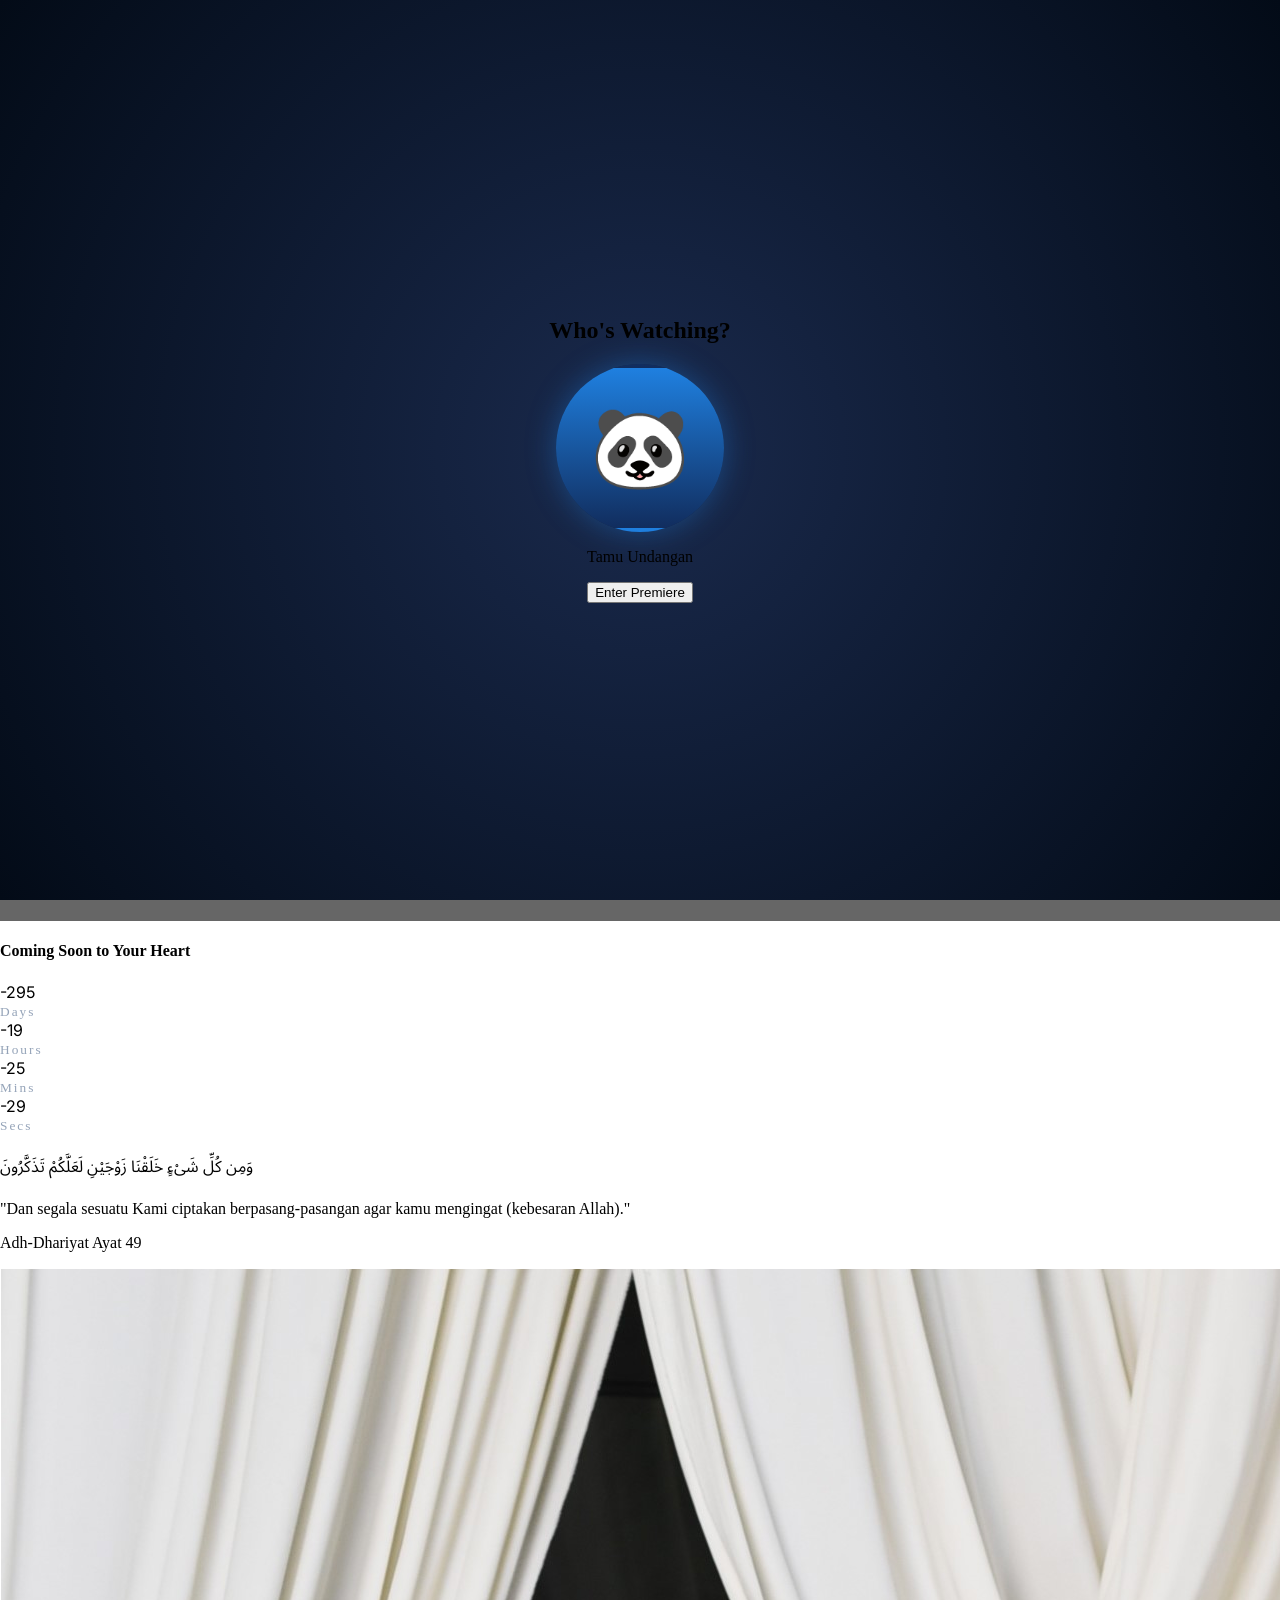
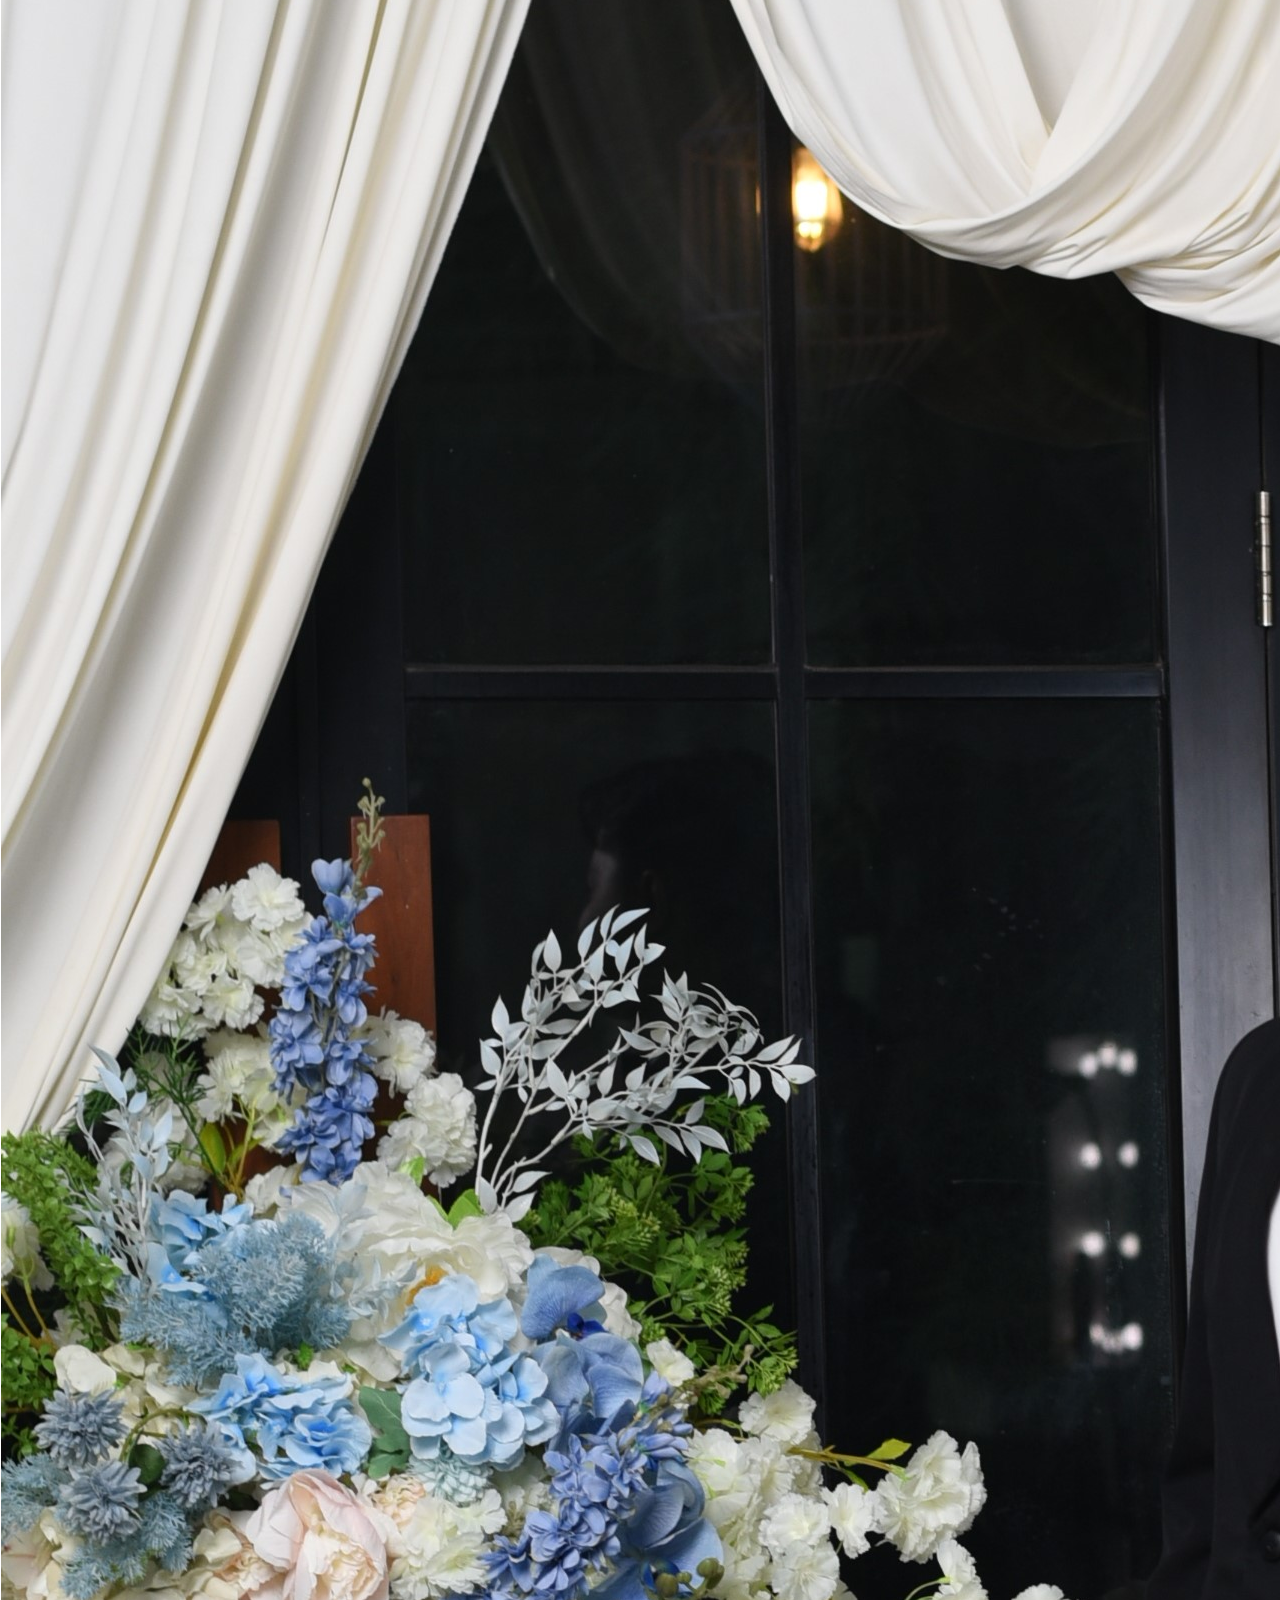
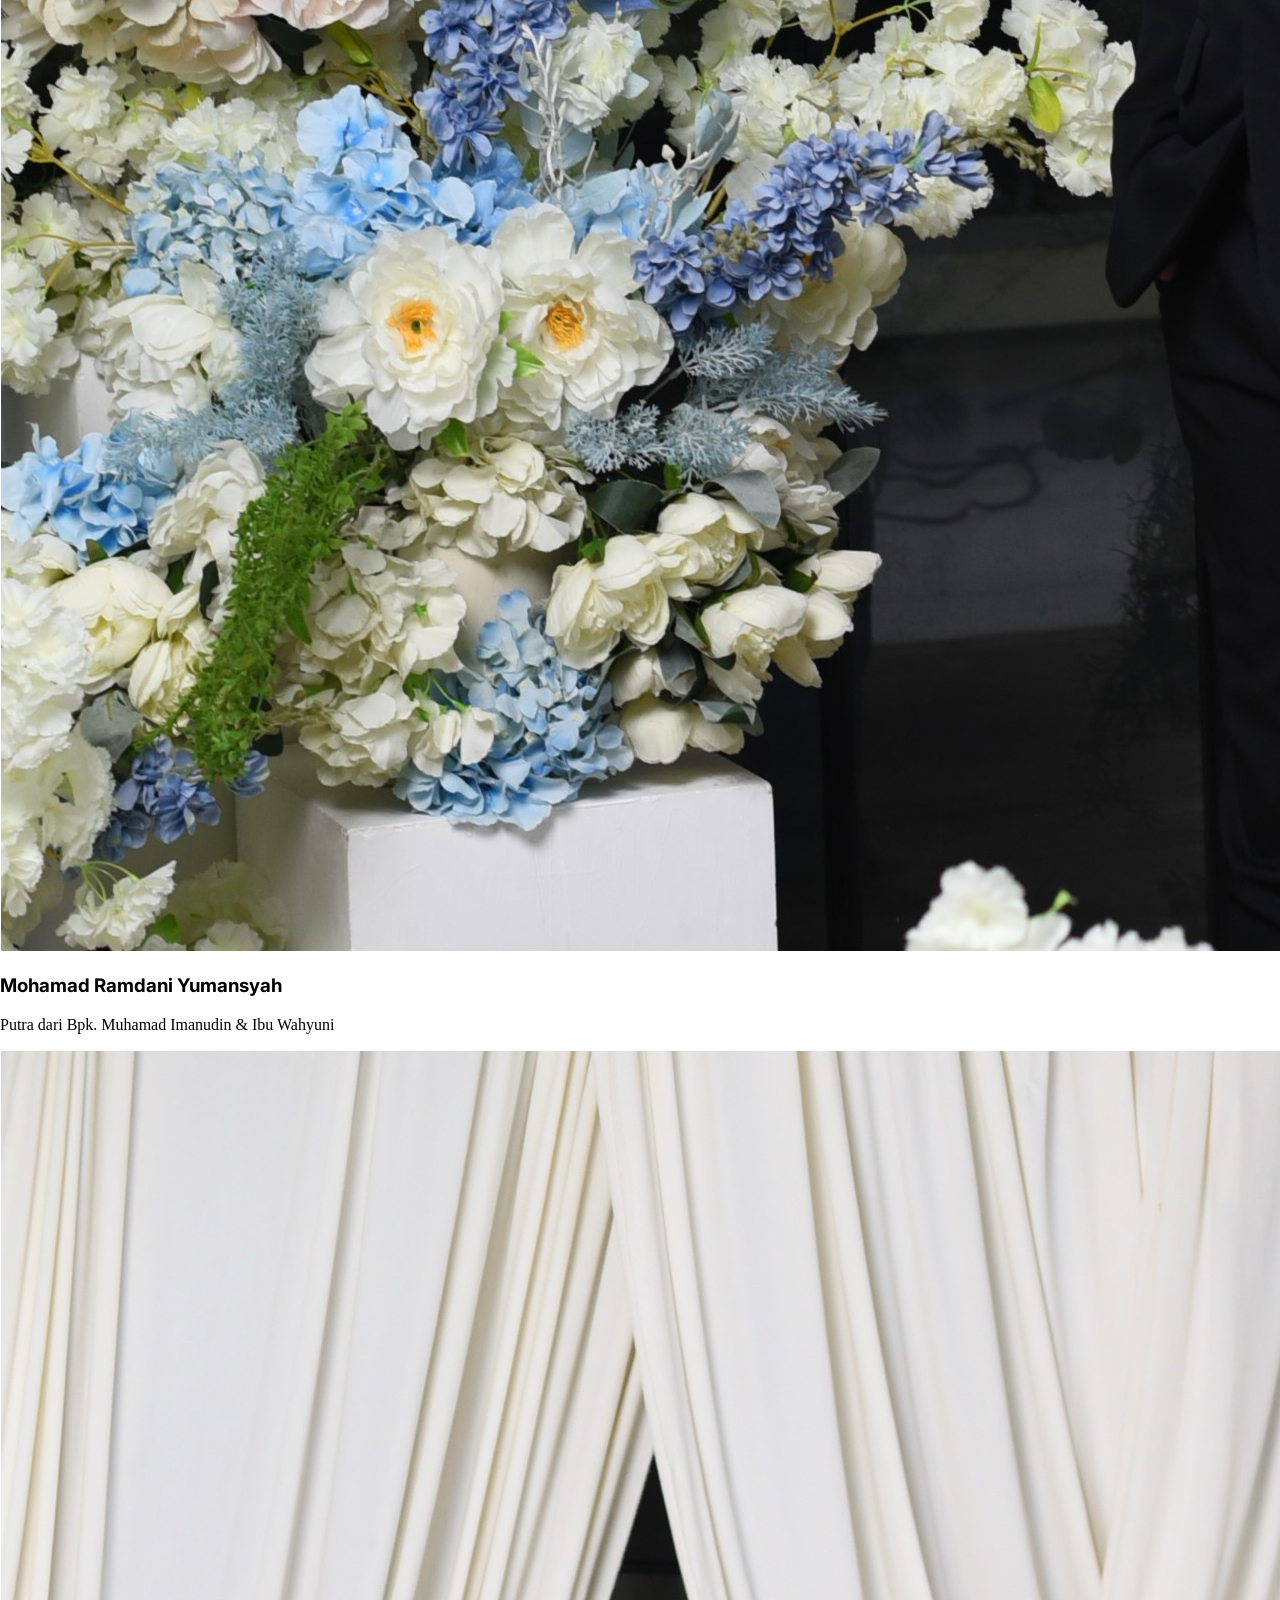
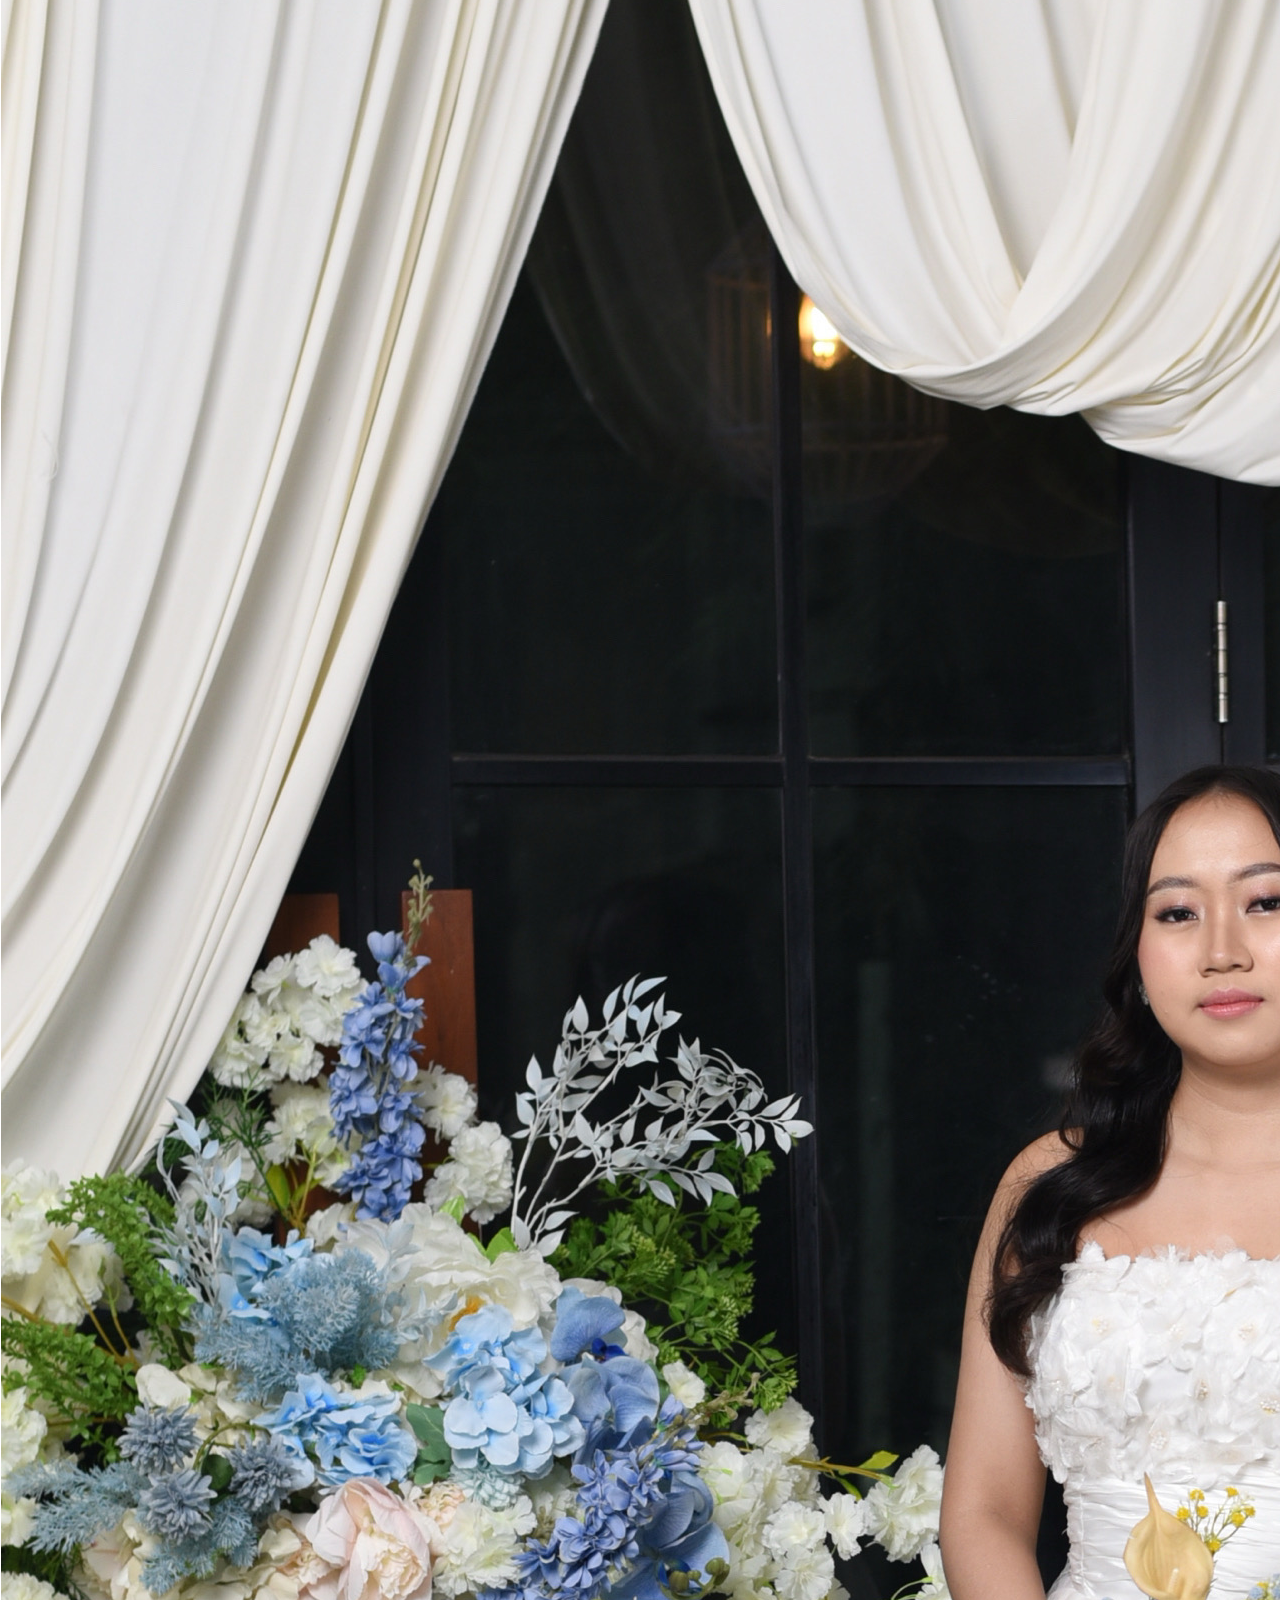
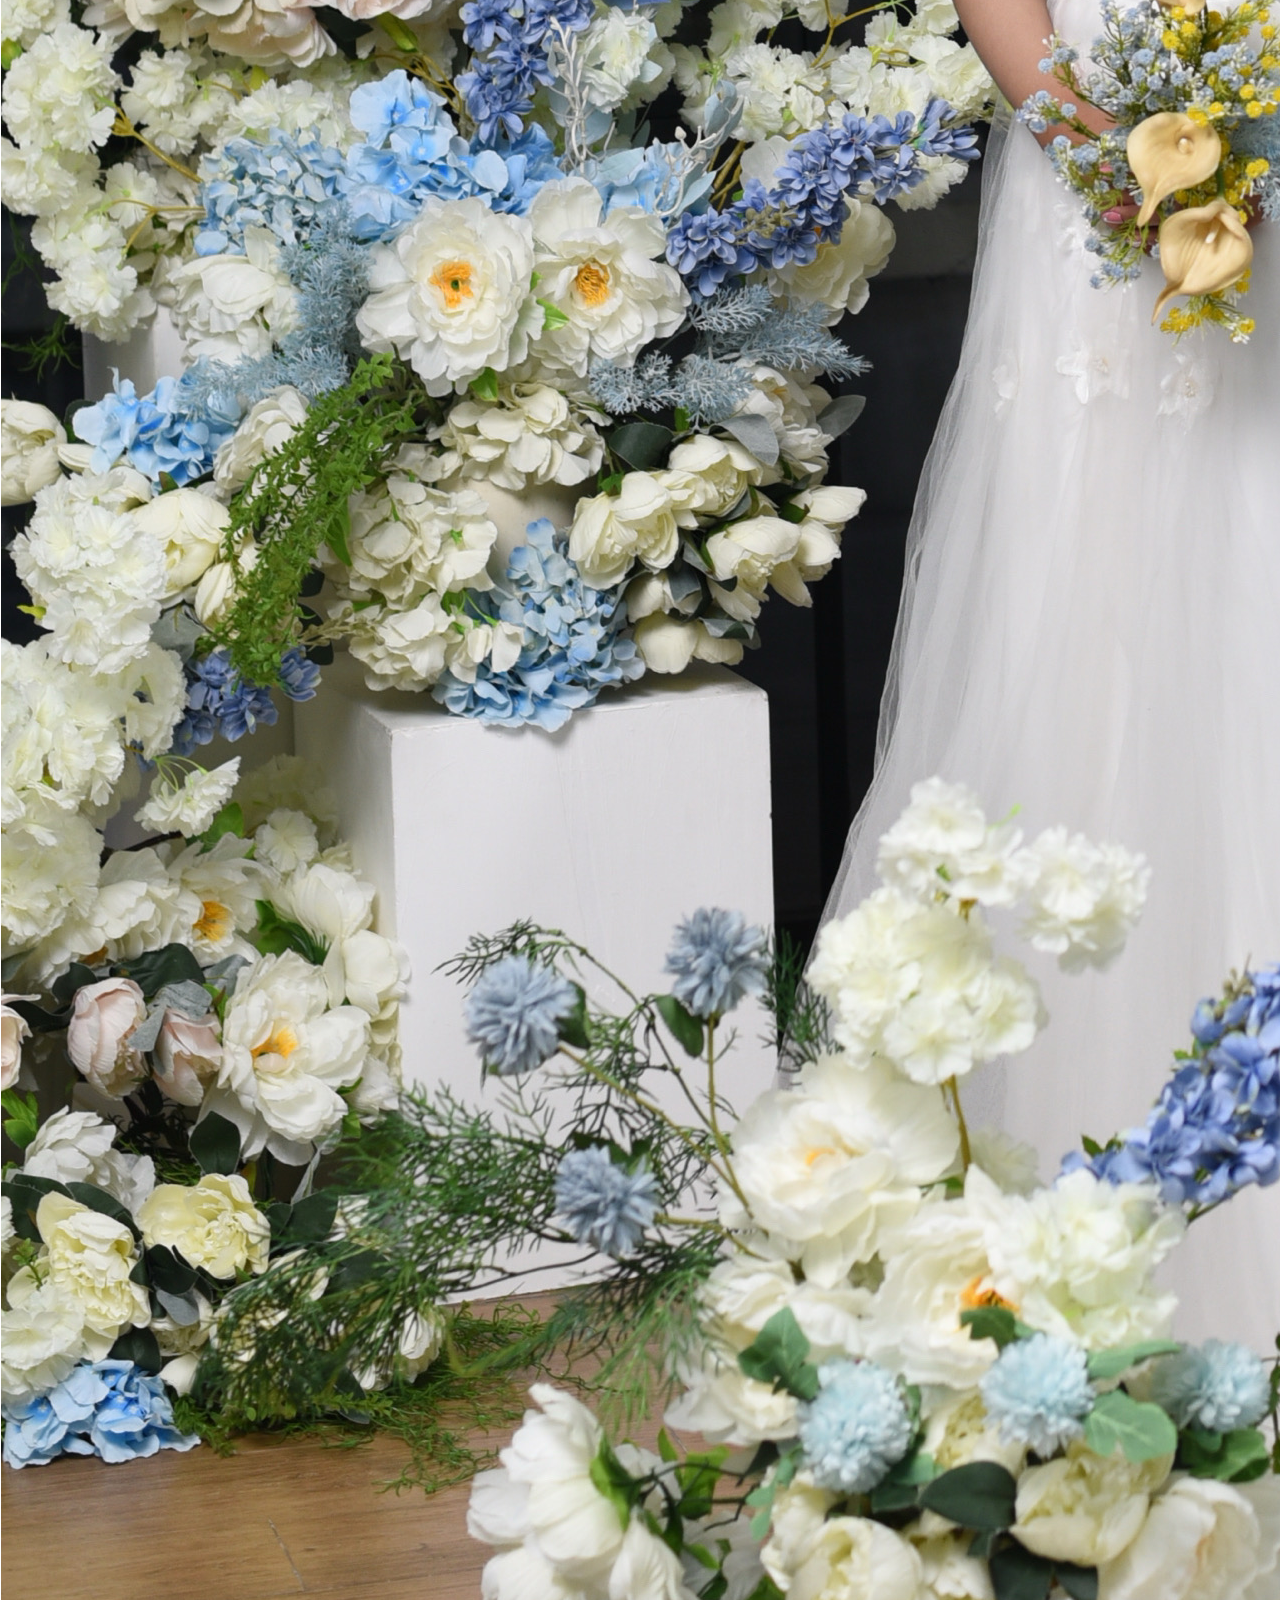
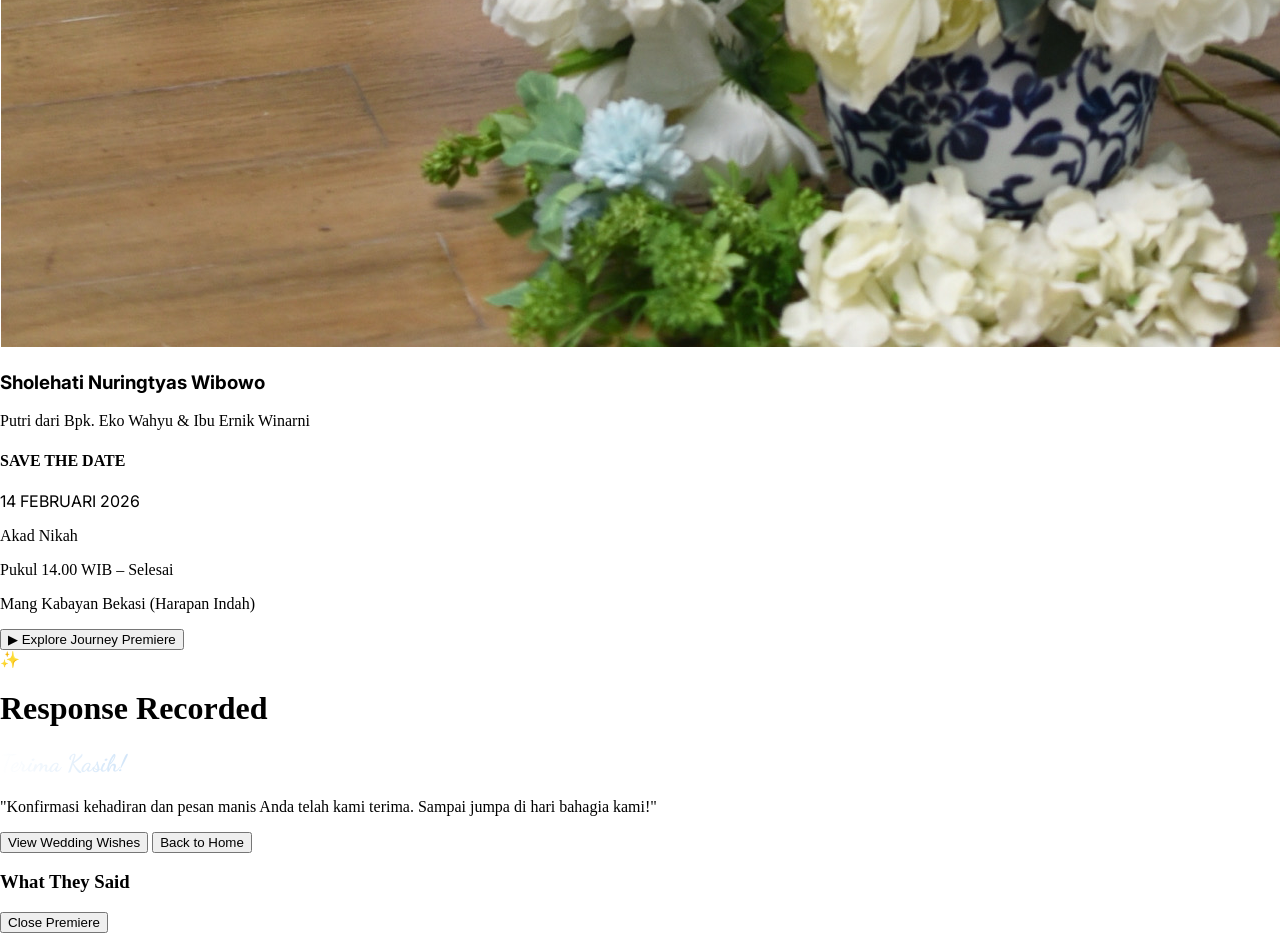
==== commit 9ef9cede: "update" ====
--- a/index.html
+++ b/index.html
@@ -8,13 +8,22 @@
     <link href="https://fonts.googleapis.com/css2?family=Dancing+Script:wght@700&family=Montserrat:wght@300;400;600&family=Inter:wght@300;400;600;800&family=Noto+Sans+Arabic:wght@600&display=swap" rel="stylesheet">
     <link href="https://unpkg.com/aos@2.3.1/dist/aos.css" rel="stylesheet">
     <link rel="stylesheet" href="style.css">
+    <style>
+        .font-wedding { font-family: 'Dancing Script', cursive; }
+        .gradient-text {
+            background: linear-gradient(to right, #fff, #1f80e0, #fff);
+            -webkit-background-clip: text; /* Vendor Prefix */
+            background-clip: text;         /* Standard Property (Fix Warning) */
+            -webkit-text-fill-color: transparent;
+        }
+    </style>
 </head>
 <body class="bg-stone-50 text-gray-800">
     <div id="entry-page">
-        <h2 class="text-gray-400 text-xl tracking-[0.3em] mb-10 uppercase font-light w-full">Who's Watching?</h2>
+        <h2 class="text-gray-400 text-xl tracking-[0.3em] mb-10 uppercase font-light w-full text-center">Who's Watching?</h2>
         <div class="flex flex-col items-center group cursor-pointer" onclick="activateDisney()">
             <div class="avatar-disney">🐼</div>
-            <p id="nama-tamu-entry" class="text-white text-3xl font-bold tracking-tight capitalize mt-6">Tamu Undangan</p>
+            <p id="nama-tamu-entry" class="text-white text-3xl font-bold tracking-tight capitalize mt-6 text-center">Tamu Undangan</p>
         </div>
         <button class="mt-14 px-10 py-2 border border-gray-600 text-gray-500 hover:text-white hover:border-white transition uppercase text-xs tracking-[0.3em]" onclick="activateDisney()">
             Enter Premiere
@@ -32,189 +41,212 @@
     </audio>
 
     <div id="main-content" class="hidden opacity-0 transition-opacity duration-1000">
-        <div id="sacred-section">
-            <section class="h-screen flex flex-col justify-center items-center text-center text-white hero-bg px-4 relative">
-                <div data-aos="fade-up" data-aos-duration="1500">
-                    <h3 class="text-xl mb-4 tracking-[0.3em] uppercase font-light">The Wedding Of</h3>
-                    <h1 class="text-5xl md:text-8xl font-wedding mb-6 text-amber-200">Adam & Tyas</h1>
-                    <p class="text-lg md:text-2xl tracking-widest border-y border-white/30 py-2 inline-block px-8">14 . 02 . 2026</p>
-                </div>
-                <div class="scroll-down cursor-pointer" onclick="scrollToAyat()">
-                    <div class="mouse"><div class="wheel"></div></div>
-                    <span>Scroll Down</span>
-                </div>
-            </section>
-
-            <section class="py-16 bg-white text-center">
-                <h4 class="text-amber-800 font-bold uppercase tracking-widest mb-6">Coming Soon to Your Heart</h4>
-                <div id="countdown" class="flex justify-center gap-4 md:gap-8 text-gray-800">
-                    <div class="flex flex-col"><span id="days" class="text-4xl font-bold text-blue-600">00</span><small class="text-[10px] uppercase tracking-tighter">Days</small></div>
-                    <div class="flex flex-col"><span id="hours" class="text-4xl font-bold text-blue-600">00</span><small class="text-[10px] uppercase tracking-tighter">Hours</small></div>
-                    <div class="flex flex-col"><span id="minutes" class="text-4xl font-bold text-blue-600">00</span><small class="text-[10px] uppercase tracking-tighter">Mins</small></div>
-                    <div class="flex flex-col"><span id="seconds" class="text-4xl font-bold text-blue-600">00</span><small class="text-[10px] uppercase tracking-tighter">Secs</small></div>
-                </div>
-            </section>
-
-            <section id="ayat-section" class="py-20 px-6 text-center bg-white border-y border-stone-200">
-                <div class="max-w-4xl mx-auto" data-aos="fade-up">
-                    <p class="font-arabic text-3xl mb-6 text-amber-800" dir="rtl">وَمِن كُلِّ شَىْءٍ خَلَقْنَا زَوْجَيْنِ لَعَلَّكُمْ تَذَكَّرُونَ</p>
-                    <p class="italic text-gray-600 text-lg">"Dan segala sesuatu Kami ciptakan berpasang-pasangan agar kamu mengingat (kebesaran Allah)."</p>
-                    <p class="italic text-gray-600 text-lg">Adh-Dhariyat Ayat 49</p>
-                </div>
-            </section>
-
-            <section class="py-20 bg-stone-50 px-6 text-center">
-                <div class="grid md:grid-cols-2 gap-16 max-w-6xl mx-auto">
-                    <div data-aos="fade-right">
-                        <div class="w-56 h-72 rounded-t-full border-8 border-white shadow-xl overflow-hidden mx-auto bg-gray-200">
-                            <img src="assets/img/foto_ramdani.jpg" class="w-full h-full object-cover">
-                        </div>
-                        <h3 class="text-2xl font-bold text-amber-900 mt-6 font-disney uppercase">Mohamad Ramdani Yumansyah</h3>
-                        <p class="text-gray-500 italic text-sm">Putra dari Bpk. Muhamad Imanudin & Ibu Wahyuni</p>
-                    </div>
-                    <div data-aos="fade-left">
-                        <div class="w-56 h-72 rounded-t-full border-8 border-white shadow-xl overflow-hidden mx-auto bg-gray-200">
-                            <img src="assets/img/foto_tyas.jpeg" class="w-full h-full object-cover">
-                        </div>
-                        <h3 class="text-2xl font-bold text-amber-900 mt-6 font-disney uppercase">Sholehati Nuringtyas Wibowo</h3>
-                        <p class="text-gray-500 italic text-sm">Putri dari Bpk. Eko Wahyu & Ibu Ernik Winarni</p>
-                    </div>
-                </div>
-            </section>
-
-           <section class="py-20 bg-stone-100 flex justify-center px-4">
-                <div class="card-glass p-8 md:p-12 rounded-3xl max-w-2xl w-full text-center shadow-2xl" data-aos="zoom-in">
-                    <h4 class="text-amber-800 font-bold uppercase tracking-widest mb-4">SAVE THE DATE</h4>
-                    <p class="text-3xl md:text-4xl font-bold text-gray-800 mb-2 font-disney">14 FEBRUARI 2026</p>
-                    <p class="text-lg font-semibold text-gray-700 mb-2 uppercase tracking-widest">Akad Nikah</p>
-                    <p class="text-gray-600 mb-4 italic text-sm uppercase">Pukul 14.00 WIB – Selesai</p>
-                    <p class="text-gray-600 mb-8 italic text-sm uppercase">Mang Kabayan Bekasi (Harapan Indah)</p>
-                    <button onclick="scrollToDisney()" class="bg-blue-600 text-white px-8 py-4 rounded-full font-bold uppercase tracking-widest hover:bg-blue-700 transition shadow-blue-500/50 shadow-lg">
-                        ▶ Explore Journey Premiere
-                    </button>
-                </div>
-            </section>
-        </div>
-
-        <div id="disney-experience" class="locked-experience">
-            <section class="disney-hero">
-                <div class="max-w-5xl z-10 px-8 md:px-20" data-aos="fade-right">
-                    <p class="text-blue-400 font-extrabold tracking-[0.4em] uppercase mb-4 text-xs md:text-sm text-left">A Disney Original Story Presentation</p>
-                    <h1 class="disney-title gradient-text leading-tight mb-4 text-left">WHERE WE BELONG</h1>
-                    <h2 class="text-3xl md:text-5xl font-wedding text-blue-300 mb-8 italic text-left">Finding Home</h2>
-                    <div class="flex flex-wrap items-center gap-4 text-gray-300 mb-10 font-semibold text-sm info-row">
-                        <span class="text-green-400 text-lg">100% Match</span>
-                        <span class="text-lg">2026</span>
-                        <span class="border-2 border-gray-600 px-3 py-1 rounded-md text-xs uppercase">U/A 13+</span>
-                        <span class="text-gray-400 font-medium">4K Ultra HD • Dolby Atmos</span>
-                    </div>
-                    <p class="text-gray-300 text-xl md:text-2xl leading-relaxed italic font-light max-w-3xl text-left">
-                        "Beberapa cerita tidak ditulis untuk terburu-buru. Ia ditulis untuk bertahan, diuji oleh waktu, dan akhirnya menemukan pelabuhan yang paling tenang."
-                    </p>
-                </div>
-            </section>
-
-            <section id="story" class="py-24 px-8 md:px-20">
-                <h2 class="text-3xl font-bold mb-10 border-l-4 border-blue-600 pl-6 tracking-tight text-white uppercase font-disney text-left">Episodes: The Journey</h2>
-                <div class="scroller">
-                    <div class="disney-card cursor-pointer" onclick="openModal('ep1')">
-                        <div class="card-img-wrapper"><img src="assets/img/ep1.jpeg" class="w-full h-full object-cover"></div>
-                        <div class="p-8 text-left">
-                            <span class="text-blue-500 text-xs font-black uppercase tracking-widest mb-3 block text-left">S01 E01 • THE FIRST CHAPTER</span>
-                            <h3 class="text-2xl font-bold text-white mb-4 uppercase">THE FIRST CHAPTER</h3>
-                            <p class="text-gray-400 text-base leading-relaxed font-light text-left">Setelah melewati banyak fase kehidupan, semesta mempertemukan dua hati yang pernah berjalan sendiri-sendiri.</p>
-                        </div>
-                    </div>
-                    <div class="disney-card cursor-pointer" onclick="openModal('ep2')">
-                        <div class="card-img-wrapper"><img src="assets/img/ep2.jpeg" class="w-full h-full object-cover"></div>
-                        <div class="p-8 text-left">
-                            <span class="text-blue-500 text-xs font-black uppercase tracking-widest mb-3 block">S01 E02 • THE LOVE ARC</span>
-                            <h3 class="text-2xl font-bold text-white mb-4 uppercase">THE LOVE ARC</h3>
-                            <p class="text-gray-400 text-base leading-relaxed font-light">Perjalanan ini tidak selalu mudah, tapi justru di setiap prosesnya, cinta belajar menjadi lebih kuat.</p>
-                        </div>
-                    </div>
-                    <div class="disney-card cursor-pointer" onclick="openModal('ep3')">
-                        <div class="card-img-wrapper"><img src="assets/img/ep3.jpeg" class="w-full h-full object-cover"></div>
-                        <div class="p-8 text-left">
-                            <span class="text-blue-500 text-xs font-black uppercase tracking-widest mb-3 block">FINALE • FOREVER PREMIERE</span>
-                            <h3 class="text-2xl font-bold text-white mb-4">FOREVER PREMIERE</h3>
-                            <p class="text-gray-400 text-base leading-relaxed font-light">Setelah melewati banyak musim, akhirnya mereka sampai pada satu keputusan paling indah.</p>
-                        </div>
-                    </div>
-                </div>
-            </section>
-
-            <section class="py-24 px-8 md:px-20 bg-black/40">
-                <div class="bts-header mb-10 text-left">
-                    <h2 class="text-2xl font-bold border-l-4 border-blue-600 pl-6 tracking-tight text-white uppercase font-disney">Behind The Scenes</h2>
-                    <div class="bts-controls">
-                        <button onclick="scrollBTS(-1)" class="bts-btn"><span>‹</span></button>
-                        <button onclick="scrollBTS(1)" class="bts-btn"><span>›</span></button>
-                    </div>
-                </div>
-                <div id="bts-slider" class="bts-slider">
-                    <div class="bts-item"><img src="assets/img/bts1.jpg"></div>
-                    <div class="bts-item"><img src="assets/img/bts2.jpg"></div>
-                    <div class="bts-item"><img src="assets/img/bts3.jpg"></div>
-                    <div class="bts-item"><img src="assets/img/bts4.jpg"></div>
-                    <div class="bts-item"><img src="assets/img/bts5.jpg"></div>
-                </div>
-            </section>
-
-            <section class="confirmation-section">
-                <div id="rsvp-container" class="confirmation-box" data-aos="zoom-in">
-                    <h2 class="text-3xl font-black mb-12 text-center uppercase tracking-[0.2em] text-white">Confirmation</h2>
-                    <form id="rsvp-form" class="space-y-8 text-left">
-                        <div>
-                            <label class="text-blue-500 uppercase text-xs font-black tracking-widest mb-3 block">Guest Name</label>
-                            <input type="text" name="nama" id="rsvp-nama" placeholder="Nama Anda" class="w-full bg-[#030b17] border border-gray-700 p-5 rounded-xl text-white text-lg outline-none focus:border-blue-500 transition-all shadow-inner" required>
-                        </div>
-                        <div>
-                            <label class="text-blue-500 uppercase text-xs font-black tracking-widest mb-3 block">Attendance Status</label>
-                            <select name="status" class="w-full bg-[#030b17] border border-gray-700 p-5 rounded-xl text-white text-lg outline-none focus:border-blue-500 transition-all">
-                                <option value="Hadir">Hadir</option>
-                                <option value="Tidak">Berhalangan</option>
-                            </select>
-                        </div>
-                        <button type="submit" id="btn-rsvp" class="w-full bg-blue-600 hover:bg-blue-500 py-6 rounded-xl font-black uppercase tracking-widest text-lg transition-all shadow-xl shadow-blue-500/30 text-white">Submit RSVP</button>
-                    </form>
-                </div>
-            </section>
-
-            <section class="py-24 px-8 md:px-20 bg-black/20">
-                <div id="rating-container" class="max-w-2xl mx-auto bg-[#1a1d29] p-8 md:p-12 rounded-3xl border border-white/10 shadow-2xl">
-                    <h2 class="text-2xl font-bold mb-4 text-white uppercase font-disney text-center">Rate This Journey</h2>
-                    <p class="text-gray-400 text-center mb-8 italic">Leave a wish for the happy couple</p>
-                    <form id="rating-form" class="space-y-4 text-left">
-                        <input type="hidden" name="nama" id="rating-nama-hidden">
-                        <input type="hidden" name="rating" id="rating-value" value="0">
-                        <div id="star-rating" class="flex justify-center gap-2 mb-8">
-                            <span data-star="1" class="star text-gray-600 text-4xl cursor-pointer hover:scale-125 transition-all">★</span>
-                            <span data-star="2" class="star text-gray-600 text-4xl cursor-pointer hover:scale-125 transition-all">★</span>
-                            <span data-star="3" class="star text-gray-600 text-4xl cursor-pointer hover:scale-125 transition-all">★</span>
-                            <span data-star="4" class="star text-gray-600 text-4xl cursor-pointer hover:scale-125 transition-all">★</span>
-                            <span data-star="5" class="star text-gray-600 text-4xl cursor-pointer hover:scale-125 transition-all">★</span>
-                        </div>
-                        <textarea name="wish" placeholder="Your wedding wish..." class="w-full bg-[#030b17] border border-gray-700 p-5 rounded-xl text-white outline-none focus:border-blue-500 h-32" required></textarea>
-                        <button type="submit" class="w-full bg-blue-600 hover:bg-blue-500 py-4 rounded-xl font-bold uppercase tracking-widest text-white transition-all text-white">Submit Rating</button>
-                    </form>
-                </div>
-            </section>
-
-            <section class="py-20 bg-[#030b17] px-6 text-center border-t border-gray-800">
-                <div class="max-w-4xl mx-auto" data-aos="fade-up">
-                    <h2 class="font-disney text-3xl font-bold text-white mb-4 uppercase tracking-widest">Wedding Location</h2>
-                    <p class="text-gray-400 mb-10 italic uppercase">Mang Kabayan Bekasi (Harapan Indah)</p>
-                    <a href="https://share.google/DFcgfysS9DdZsXOhW" target="_blank" class="inline-block bg-[#1f80e0] text-white px-10 py-5 rounded-full font-bold hover:bg-blue-700 transition shadow-lg shadow-blue-500/20 uppercase tracking-widest">
-                        📍 Open in Google Maps
-                    </a>
-                </div>
-            </section>
-
-            <footer class="py-24 text-center border-t border-gray-900 bg-black">
-                <h2 class="font-wedding text-6xl text-blue-500 mb-6">Ramdani & Tyas</h2>
-                <p class="text-gray-600 text-xs tracking-[0.6em] uppercase italic">Wedding Premiere • Produced by Mr. Yu</p>
-            </footer>
+        <div id="all-content-wrapper">
+            <div id="sacred-section">
+                <section class="h-screen flex flex-col justify-center items-center text-center text-white hero-bg px-4 relative">
+                    <div data-aos="fade-up" data-aos-duration="1500">
+                        <h3 class="text-xl mb-4 tracking-[0.3em] uppercase font-light text-center">The Wedding Of</h3>
+                        <h1 class="text-5xl md:text-8xl font-wedding mb-6 text-amber-200 text-center">Adam & Tyas</h1>
+                        <p class="text-lg md:text-2xl tracking-widest border-y border-white/30 py-2 inline-block px-8 text-center">14 . 02 . 2026</p>
+                    </div>
+                    <div class="scroll-down cursor-pointer" onclick="scrollToAyat()">
+                        <div class="mouse"><div class="wheel"></div></div>
+                        <span>Scroll Down</span>
+                    </div>
+                </section>
+
+                <section class="py-16 bg-white text-center">
+                    <h4 class="text-amber-800 font-bold uppercase tracking-widest mb-6">Coming Soon to Your Heart</h4>
+                    <div id="countdown" class="flex justify-center gap-4 md:gap-8 text-gray-800">
+                        <div class="flex flex-col"><span id="days" class="text-4xl font-bold text-blue-600">00</span><small class="text-[10px] uppercase tracking-tighter">Days</small></div>
+                        <div class="flex flex-col"><span id="hours" class="text-4xl font-bold text-blue-600">00</span><small class="text-[10px] uppercase tracking-tighter">Hours</small></div>
+                        <div class="flex flex-col"><span id="minutes" class="text-4xl font-bold text-blue-600">00</span><small class="text-[10px] uppercase tracking-tighter">Mins</small></div>
+                        <div class="flex flex-col"><span id="seconds" class="text-4xl font-bold text-blue-600">00</span><small class="text-[10px] uppercase tracking-tighter">Secs</small></div>
+                    </div>
+                </section>
+
+                <section id="ayat-section" class="py-20 px-6 text-center bg-white border-y border-stone-200">
+                    <div class="max-w-4xl mx-auto" data-aos="fade-up">
+                        <p class="font-arabic text-3xl mb-6 text-amber-800" dir="rtl text-center">وَمِن كُلِّ شَىْءٍ خَلَقْنَا زَوْجَيْنِ لَعَلَّكُمْ تَذَكَّرُونَ</p>
+                        <p class="italic text-gray-600 text-lg text-center">"Dan segala sesuatu Kami ciptakan berpasang-pasangan agar kamu mengingat (kebesaran Allah)."</p>
+                        <p class="italic text-gray-600 text-lg text-center">Adh-Dhariyat Ayat 49</p>
+                    </div>
+                </section>
+
+                <section class="py-20 bg-stone-50 px-6 text-center">
+                    <div class="grid md:grid-cols-2 gap-16 max-w-6xl mx-auto">
+                        <div data-aos="fade-right">
+                            <div class="w-56 h-72 rounded-t-full border-8 border-white shadow-xl overflow-hidden mx-auto bg-gray-200">
+                                <img src="assets/img/foto_ramdani.jpg" class="w-full h-full object-cover">
+                            </div>
+                            <h3 class="text-2xl font-bold text-amber-900 mt-6 font-disney uppercase text-center">Mohamad Ramdani Yumansyah</h3>
+                            <p class="text-gray-500 italic text-sm text-center">Putra dari Bpk. Muhamad Imanudin & Ibu Wahyuni</p>
+                        </div>
+                        <div data-aos="fade-left">
+                            <div class="w-56 h-72 rounded-t-full border-8 border-white shadow-xl overflow-hidden mx-auto bg-gray-200">
+                                <img src="assets/img/foto_tyas.jpeg" class="w-full h-full object-cover">
+                            </div>
+                            <h3 class="text-2xl font-bold text-amber-900 mt-6 font-disney uppercase text-center">Sholehati Nuringtyas Wibowo</h3>
+                            <p class="text-gray-500 italic text-sm text-center">Putri dari Bpk. Eko Wahyu & Ibu Ernik Winarni</p>
+                        </div>
+                    </div>
+                </section>
+
+               <section class="py-20 bg-stone-100 flex justify-center px-4">
+                    <div class="card-glass p-8 md:p-12 rounded-3xl max-w-2xl w-full text-center shadow-2xl" data-aos="zoom-in">
+                        <h4 class="text-amber-800 font-bold uppercase tracking-widest mb-4">SAVE THE DATE</h4>
+                        <p class="text-3xl md:text-4xl font-bold text-gray-800 mb-2 font-disney">14 FEBRUARI 2026</p>
+                        <p class="text-lg font-semibold text-gray-700 mb-2 uppercase tracking-widest">Akad Nikah</p>
+                        <p class="text-gray-600 mb-4 italic text-sm uppercase">Pukul 14.00 WIB – Selesai</p>
+                        <p class="text-gray-600 mb-8 italic text-sm uppercase">Mang Kabayan Bekasi (Harapan Indah)</p>
+                        <button onclick="scrollToDisney()" class="bg-blue-600 text-white px-8 py-4 rounded-full font-bold uppercase tracking-widest hover:bg-blue-700 transition shadow-blue-500/50 shadow-lg">
+                            ▶ Explore Journey Premiere
+                        </button>
+                    </div>
+                </section>
+            </div>
+
+            <div id="disney-experience" class="locked-experience">
+                <section class="disney-hero">
+                    <div class="max-w-5xl z-10 px-8 md:px-20" data-aos="fade-right">
+                        <p class="text-blue-400 font-extrabold tracking-[0.4em] uppercase mb-4 text-xs md:text-sm text-left">A Disney Original Story Presentation</p>
+                        <h1 class="disney-title gradient-text leading-tight mb-4 text-left">WHERE WE BELONG</h1>
+                        <h2 class="text-3xl md:text-5xl font-wedding text-blue-300 mb-8 italic text-left">Finding Home</h2>
+                        <div class="flex flex-wrap items-center gap-4 text-gray-300 mb-10 font-semibold text-sm info-row">
+                            <span class="text-green-400 text-lg">100% Match</span>
+                            <span class="text-lg">2026</span>
+                            <span class="border-2 border-gray-600 px-3 py-1 rounded-md text-xs uppercase">U/A 13+</span>
+                            <span class="text-gray-400 font-medium">4K Ultra HD • Dolby Atmos</span>
+                        </div>
+                        <p class="text-gray-300 text-xl md:text-2xl leading-relaxed italic font-light max-w-3xl text-left">
+                            "Beberapa cerita tidak ditulis untuk terburu-buru. Ia ditulis untuk bertahan, diuji oleh waktu, dan akhirnya menemukan pelabuhan yang paling tenang."
+                        </p>
+                    </div>
+                </section>
+
+                <section id="story" class="py-24 px-8 md:px-20">
+                    <h2 class="text-3xl font-bold mb-10 border-l-4 border-blue-600 pl-6 tracking-tight text-white uppercase font-disney text-left">Episodes: The Journey</h2>
+                    <div class="scroller">
+                        <div class="disney-card cursor-pointer" onclick="openModal('ep1')">
+                            <div class="card-img-wrapper"><img src="assets/img/ep1.jpeg" class="w-full h-full object-cover"></div>
+                            <div class="p-8 text-left">
+                                <span class="text-blue-500 text-xs font-black uppercase tracking-widest mb-3 block text-left">S01 E01 • THE FIRST CHAPTER</span>
+                                <h3 class="text-2xl font-bold text-white mb-4 uppercase text-left">THE FIRST CHAPTER</h3>
+                                <p class="text-gray-400 text-base leading-relaxed font-light text-left">Setelah melewati banyak fase kehidupan, semesta mempertemukan dua hati yang pernah berjalan sendiri-sendiri.</p>
+                            </div>
+                        </div>
+                        <div class="disney-card cursor-pointer" onclick="openModal('ep2')">
+                            <div class="card-img-wrapper"><img src="assets/img/ep2.jpeg" class="w-full h-full object-cover"></div>
+                            <div class="p-8 text-left">
+                                <span class="text-blue-500 text-xs font-black uppercase tracking-widest mb-3 block text-left">S01 E02 • THE LOVE ARC</span>
+                                <h3 class="text-2xl font-bold text-white mb-4 uppercase text-left">THE LOVE ARC</h3>
+                                <p class="text-gray-400 text-base leading-relaxed font-light text-left">Perjalanan ini tidak selalu mudah, tapi justru di setiap prosesnya, cinta belajar menjadi lebih kuat.</p>
+                            </div>
+                        </div>
+                        <div class="disney-card cursor-pointer" onclick="openModal('ep3')">
+                            <div class="card-img-wrapper"><img src="assets/img/ep3.jpeg" class="w-full h-full object-cover"></div>
+                            <div class="p-8 text-left">
+                                <span class="text-blue-500 text-xs font-black uppercase tracking-widest mb-3 block text-left">FINALE • FOREVER PREMIERE</span>
+                                <h3 class="text-2xl font-bold text-white mb-4 text-left">FOREVER PREMIERE</h3>
+                                <p class="text-gray-400 text-base leading-relaxed font-light text-left">Setelah melewati banyak musim, akhirnya mereka sampai pada satu keputusan paling indah.</p>
+                            </div>
+                        </div>
+                    </div>
+                </section>
+
+                <section class="py-24 px-8 md:px-20 bg-black/40">
+                    <div class="bts-header mb-10 text-left">
+                        <h2 class="text-2xl font-bold border-l-4 border-blue-600 pl-6 tracking-tight text-white uppercase font-disney text-left">Behind The Scenes</h2>
+                        <div class="bts-controls">
+                            <button onclick="scrollBTS(-1)" class="bts-btn"><span>‹</span></button>
+                            <button onclick="scrollBTS(1)" class="bts-btn"><span>›</span></button>
+                        </div>
+                    </div>
+                    <div id="bts-slider" class="bts-slider">
+                        <div class="bts-item"><img src="assets/img/bts1.jpg"></div>
+                        <div class="bts-item"><img src="assets/img/bts2.jpg"></div>
+                        <div class="bts-item"><img src="assets/img/bts3.jpg"></div>
+                        <div class="bts-item"><img src="assets/img/bts4.jpg"></div>
+                        <div class="bts-item"><img src="assets/img/bts5.jpg"></div>
+                    </div>
+                </section>
+
+                <section class="confirmation-section">
+                    <div id="rsvp-container" class="confirmation-box" data-aos="zoom-in">
+                        <h2 class="text-3xl font-black mb-12 text-center uppercase tracking-[0.2em] text-white">Confirmation</h2>
+                        <form id="rsvp-form" class="space-y-8 text-left">
+                            <div>
+                                <label class="text-blue-500 uppercase text-xs font-black tracking-widest mb-3 block">Guest Name</label>
+                                <input type="text" name="nama" id="rsvp-nama" placeholder="Nama Anda" class="w-full bg-[#030b17] border border-gray-700 p-5 rounded-xl text-white text-lg outline-none focus:border-blue-500 transition-all shadow-inner" required>
+                            </div>
+                            <div>
+                                <label class="text-blue-500 uppercase text-xs font-black tracking-widest mb-3 block text-left">Attendance Status</label>
+                                <select name="status" class="w-full bg-[#030b17] border border-gray-700 p-5 rounded-xl text-white text-lg outline-none focus:border-blue-500 transition-all">
+                                    <option value="Hadir">Hadir</option>
+                                    <option value="Tidak">Berhalangan</option>
+                                </select>
+                            </div>
+                            <button type="submit" id="btn-rsvp" class="w-full bg-blue-600 hover:bg-blue-500 py-6 rounded-xl font-black uppercase tracking-widest text-lg transition-all shadow-xl shadow-blue-500/30 text-white">Submit RSVP</button>
+                        </form>
+                    </div>
+                </section>
+
+                <section class="py-24 px-8 md:px-20 bg-black/20">
+                    <div id="rating-container" class="max-w-2xl mx-auto bg-[#1a1d29] p-8 md:p-12 rounded-3xl border border-white/10 shadow-2xl">
+                        <h2 class="text-2xl font-bold mb-4 text-white uppercase font-disney text-center">Rate This Journey</h2>
+                        <p class="text-gray-400 text-center mb-8 italic">Leave a wish for the happy couple</p>
+                        <form id="rating-form" class="space-y-4 text-left">
+                            <input type="hidden" name="nama" id="rating-nama-hidden">
+                            <input type="hidden" name="rating" id="rating-value" value="0">
+                            <div id="star-rating" class="flex justify-center gap-2 mb-8">
+                                <span data-star="1" class="star text-gray-600 text-4xl cursor-pointer hover:scale-125 transition-all">★</span>
+                                <span data-star="2" class="star text-gray-600 text-4xl cursor-pointer hover:scale-125 transition-all">★</span>
+                                <span data-star="3" class="star text-gray-600 text-4xl cursor-pointer hover:scale-125 transition-all">★</span>
+                                <span data-star="4" class="star text-gray-600 text-4xl cursor-pointer hover:scale-125 transition-all">★</span>
+                                <span data-star="5" class="star text-gray-600 text-4xl cursor-pointer hover:scale-125 transition-all">★</span>
+                            </div>
+                            <textarea name="wish" placeholder="Your wedding wish..." class="w-full bg-[#030b17] border border-gray-700 p-5 rounded-xl text-white outline-none focus:border-blue-500 h-32" required></textarea>
+                            <button type="submit" class="w-full bg-blue-600 hover:bg-blue-500 py-4 rounded-xl font-bold uppercase tracking-widest text-white transition-all text-white">Submit Rating</button>
+                        </form>
+                    </div>
+                </section>
+
+                <section class="py-20 bg-[#030b17] px-6 text-center border-t border-gray-800">
+                    <div class="max-w-4xl mx-auto" data-aos="fade-up">
+                        <h2 class="font-disney text-3xl font-bold text-white mb-4 uppercase tracking-widest text-center">Wedding Location</h2>
+                        <p class="text-gray-400 mb-10 italic uppercase text-center">Mang Kabayan Bekasi (Harapan Indah)</p>
+                        <a href="https://share.google/DFcgfysS9DdZsXOhW" target="_blank" class="inline-block bg-[#1f80e0] text-white px-10 py-5 rounded-full font-bold hover:bg-blue-700 transition shadow-lg shadow-blue-500/20 uppercase tracking-widest">
+                            📍 Open in Google Maps
+                        </a>
+                    </div>
+                </section>
+
+                <footer class="py-24 text-center border-t border-gray-900 bg-black">
+                    <h2 class="font-wedding text-6xl text-blue-500 mb-6 text-center">Ramdani & Tyas</h2>
+                    <p class="text-gray-600 text-xs tracking-[0.6em] uppercase italic text-center">Wedding Premiere • Produced by Mr. Yu</p>
+                </footer>
+            </div>
+        </div>
+
+        <div id="success-screen" class="hidden min-h-screen flex flex-col items-center justify-center text-center px-6 py-20 bg-[#030b17]">
+            <div class="mb-6 text-5xl">✨</div>
+            <h1 class="text-blue-400 font-black tracking-[0.3em] uppercase mb-4 text-xs">Response Recorded</h1>
+            <h2 class="text-5xl md:text-7xl font-wedding gradient-text mb-6">Terima Kasih!</h2>
+            <p class="text-gray-400 text-lg italic font-light max-w-md mx-auto mb-10 leading-relaxed">
+                "Konfirmasi kehadiran dan pesan manis Anda telah kami terima. Sampai jumpa di hari bahagia kami!"
+            </p>
+            <div class="flex flex-col gap-4">
+                <button onclick="showWishesOverlay()" class="bg-blue-600 hover:bg-blue-500 text-white px-10 py-3 rounded-full uppercase text-[10px] tracking-[0.3em] font-bold shadow-lg shadow-blue-500/20">
+                    View Wedding Wishes
+                </button>
+                <button onclick="location.reload()" class="inline-block border border-gray-700 text-gray-500 px-10 py-3 rounded-full hover:text-white transition-all uppercase text-[10px] tracking-[0.3em]">
+                    Back to Home
+                </button>
+            </div>
+            <div id="wishes-overlay" class="hidden mt-12 w-full max-w-4xl animate-fade-in">
+                <h3 class="text-center text-blue-300 uppercase tracking-[0.2em] text-xs font-bold mb-8">What They Said</h3>
+                <div id="wishes-list-polos" class="grid gap-6 md:grid-cols-2 text-left"></div>
+            </div>
         </div>
     </div>
 
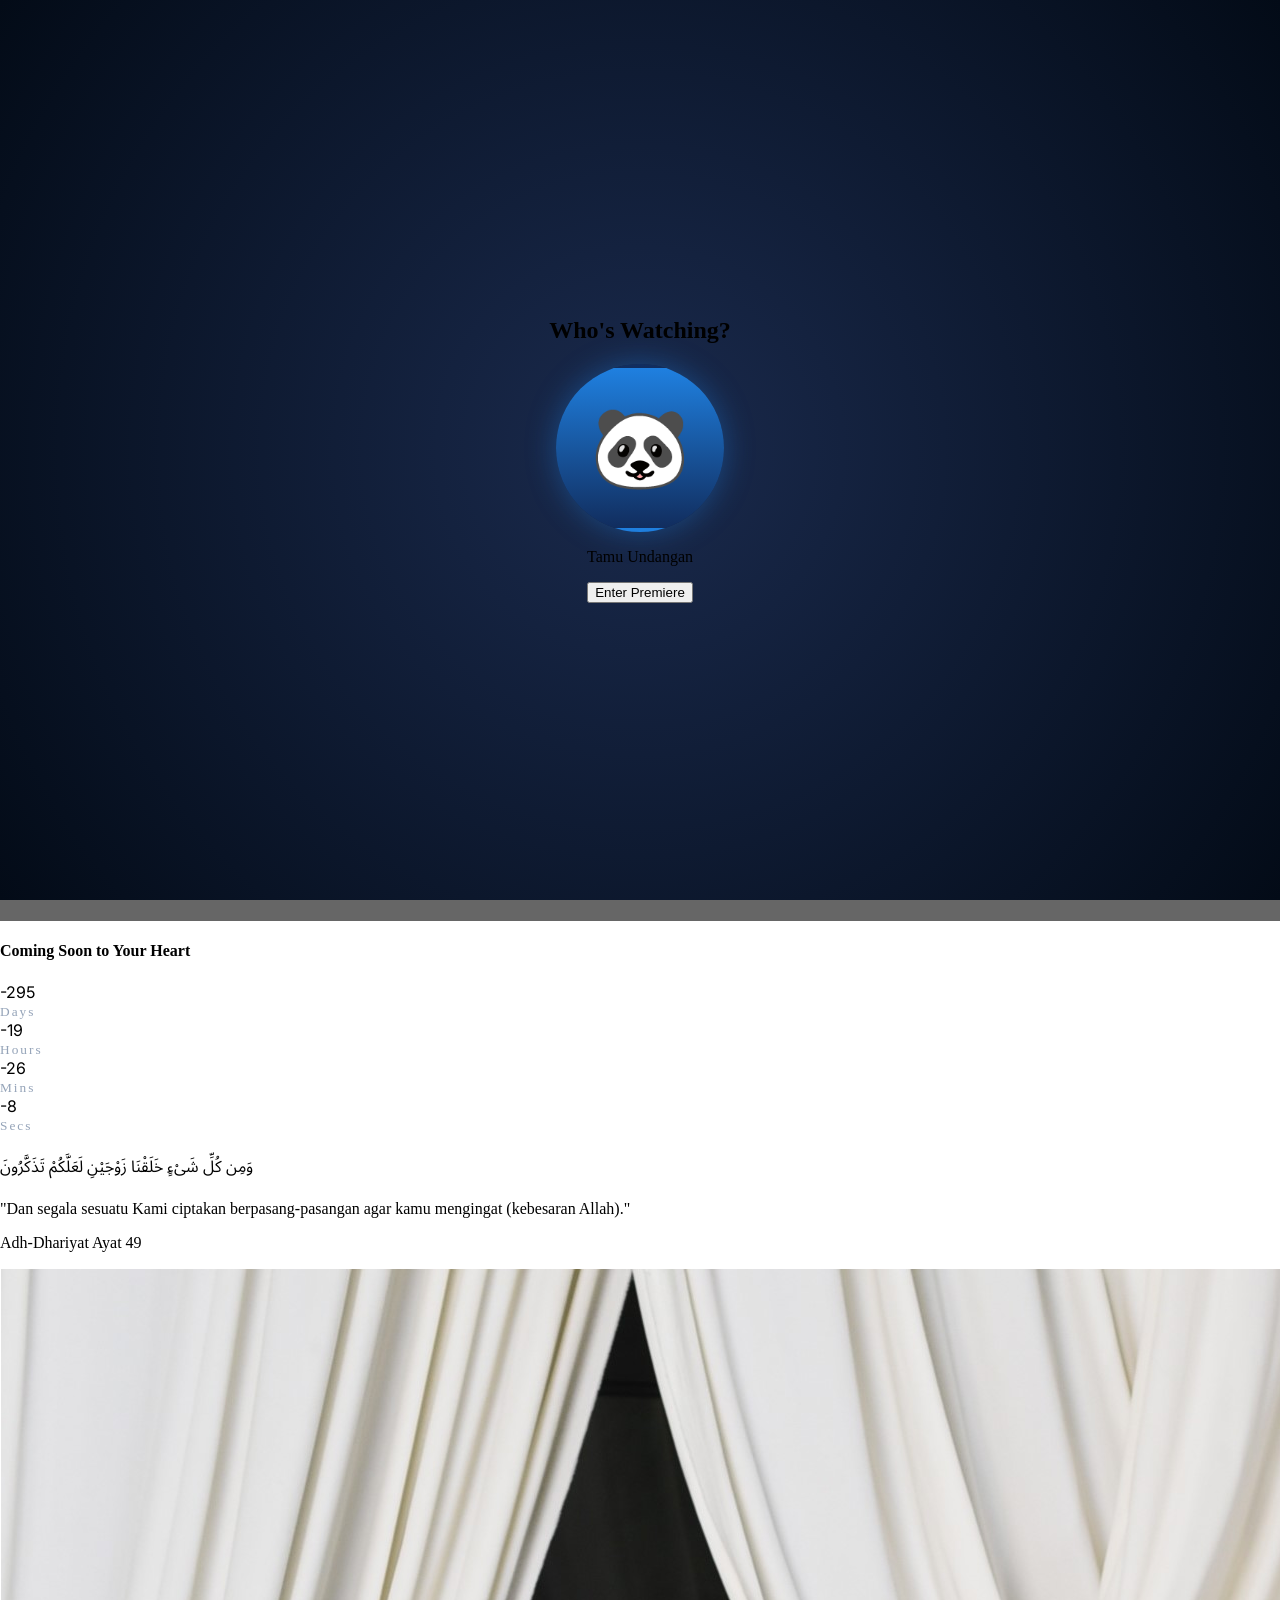
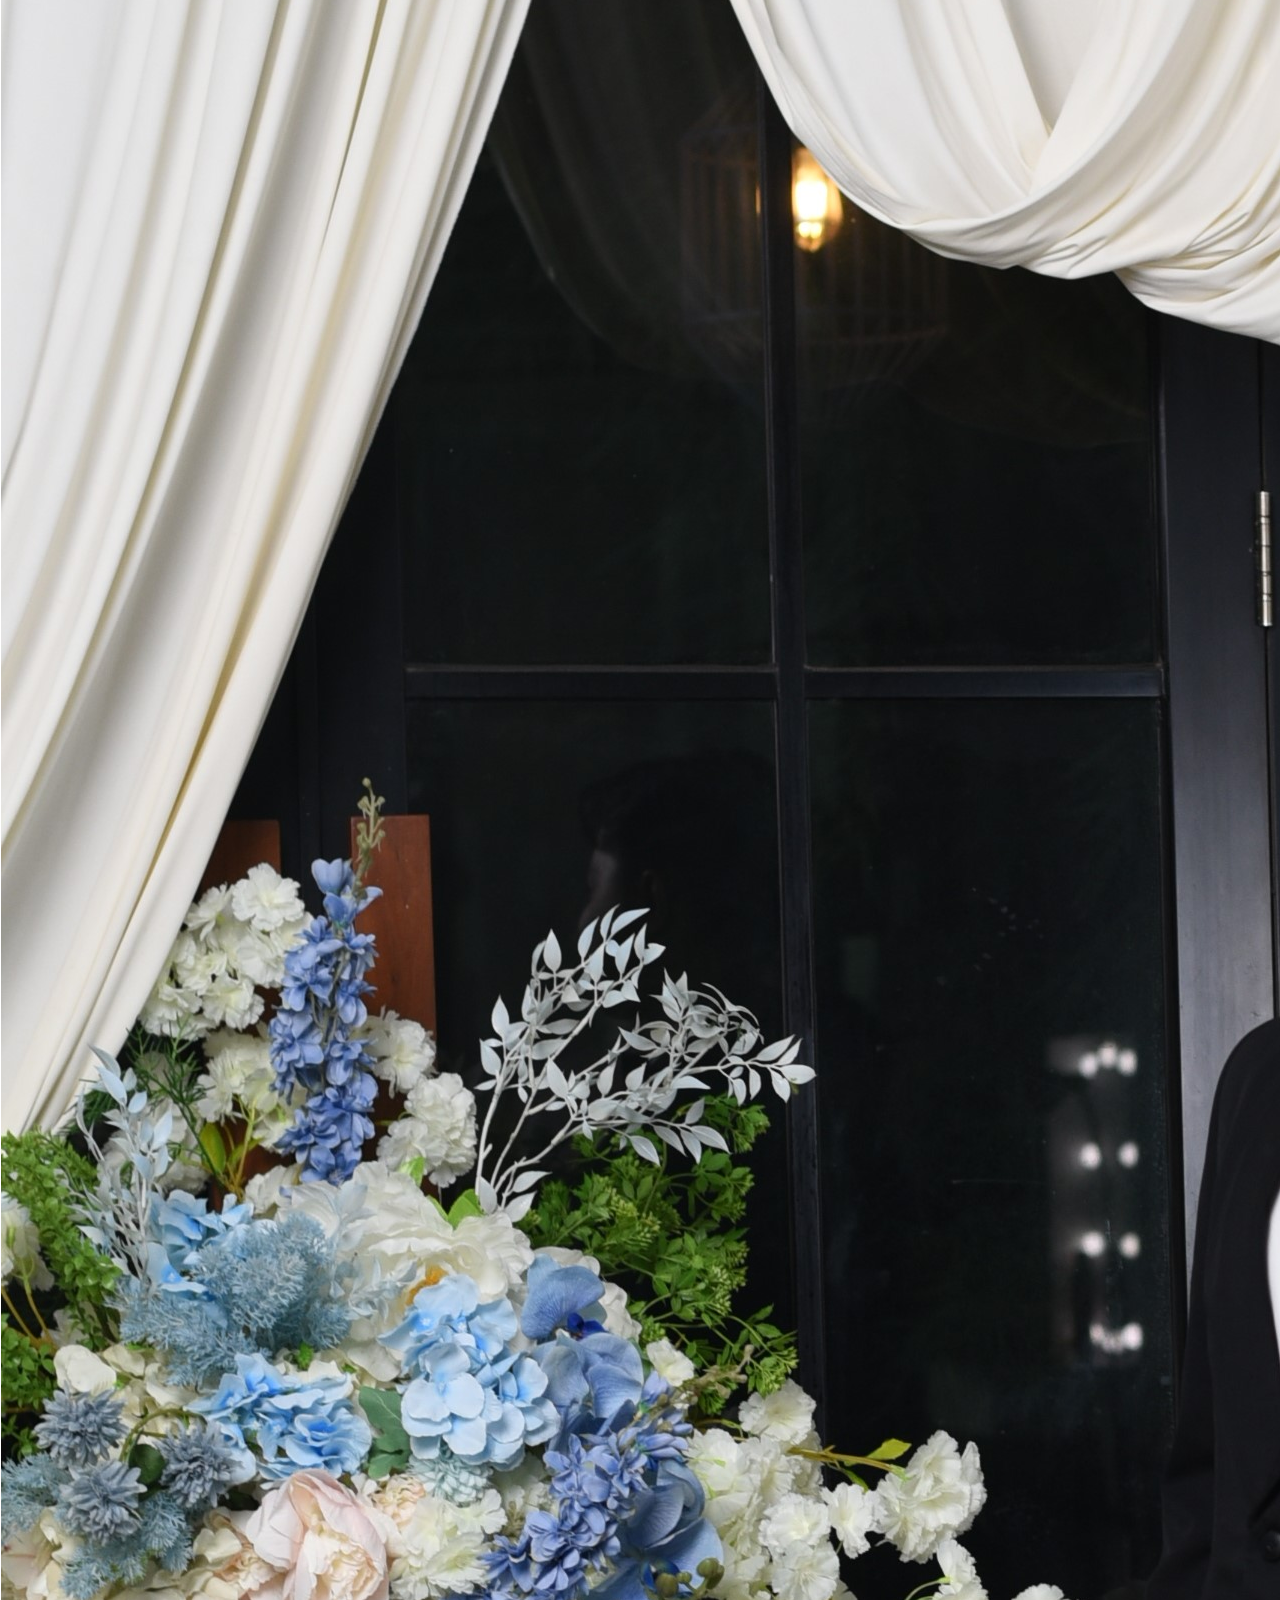
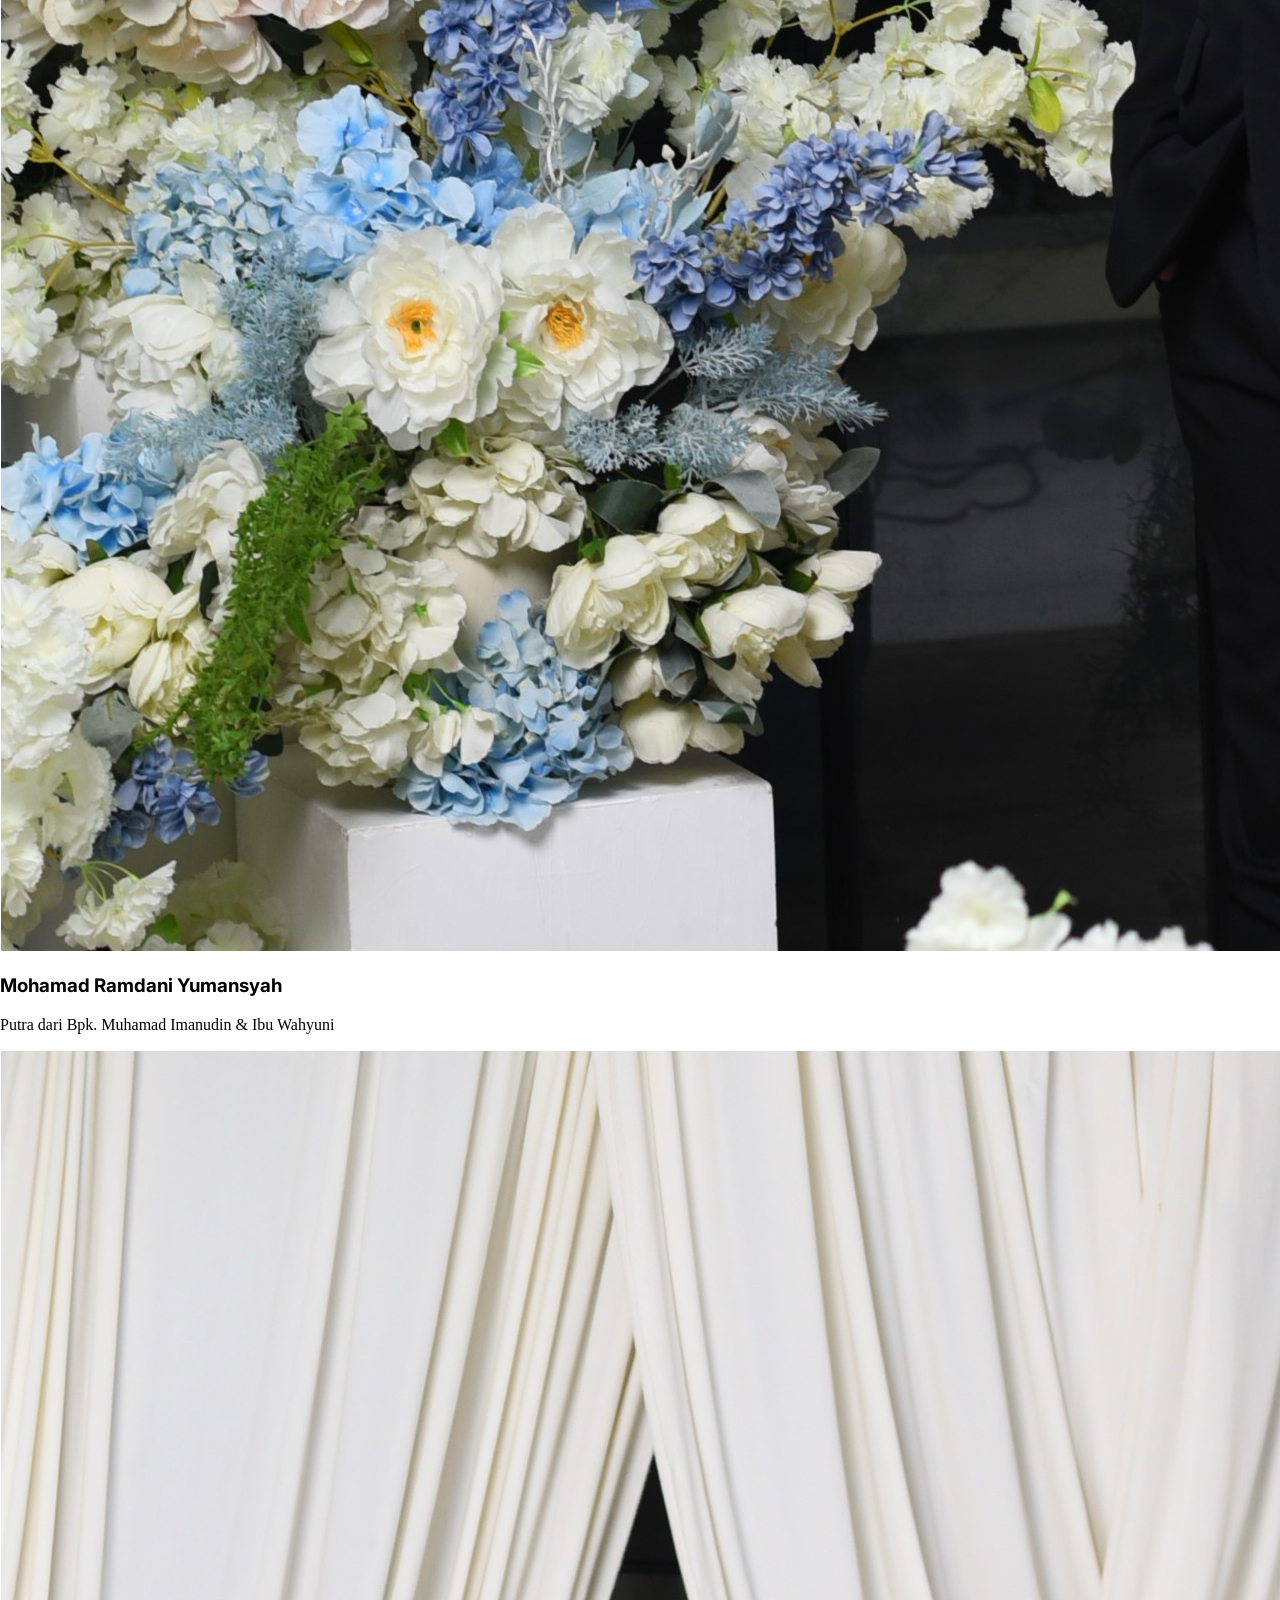
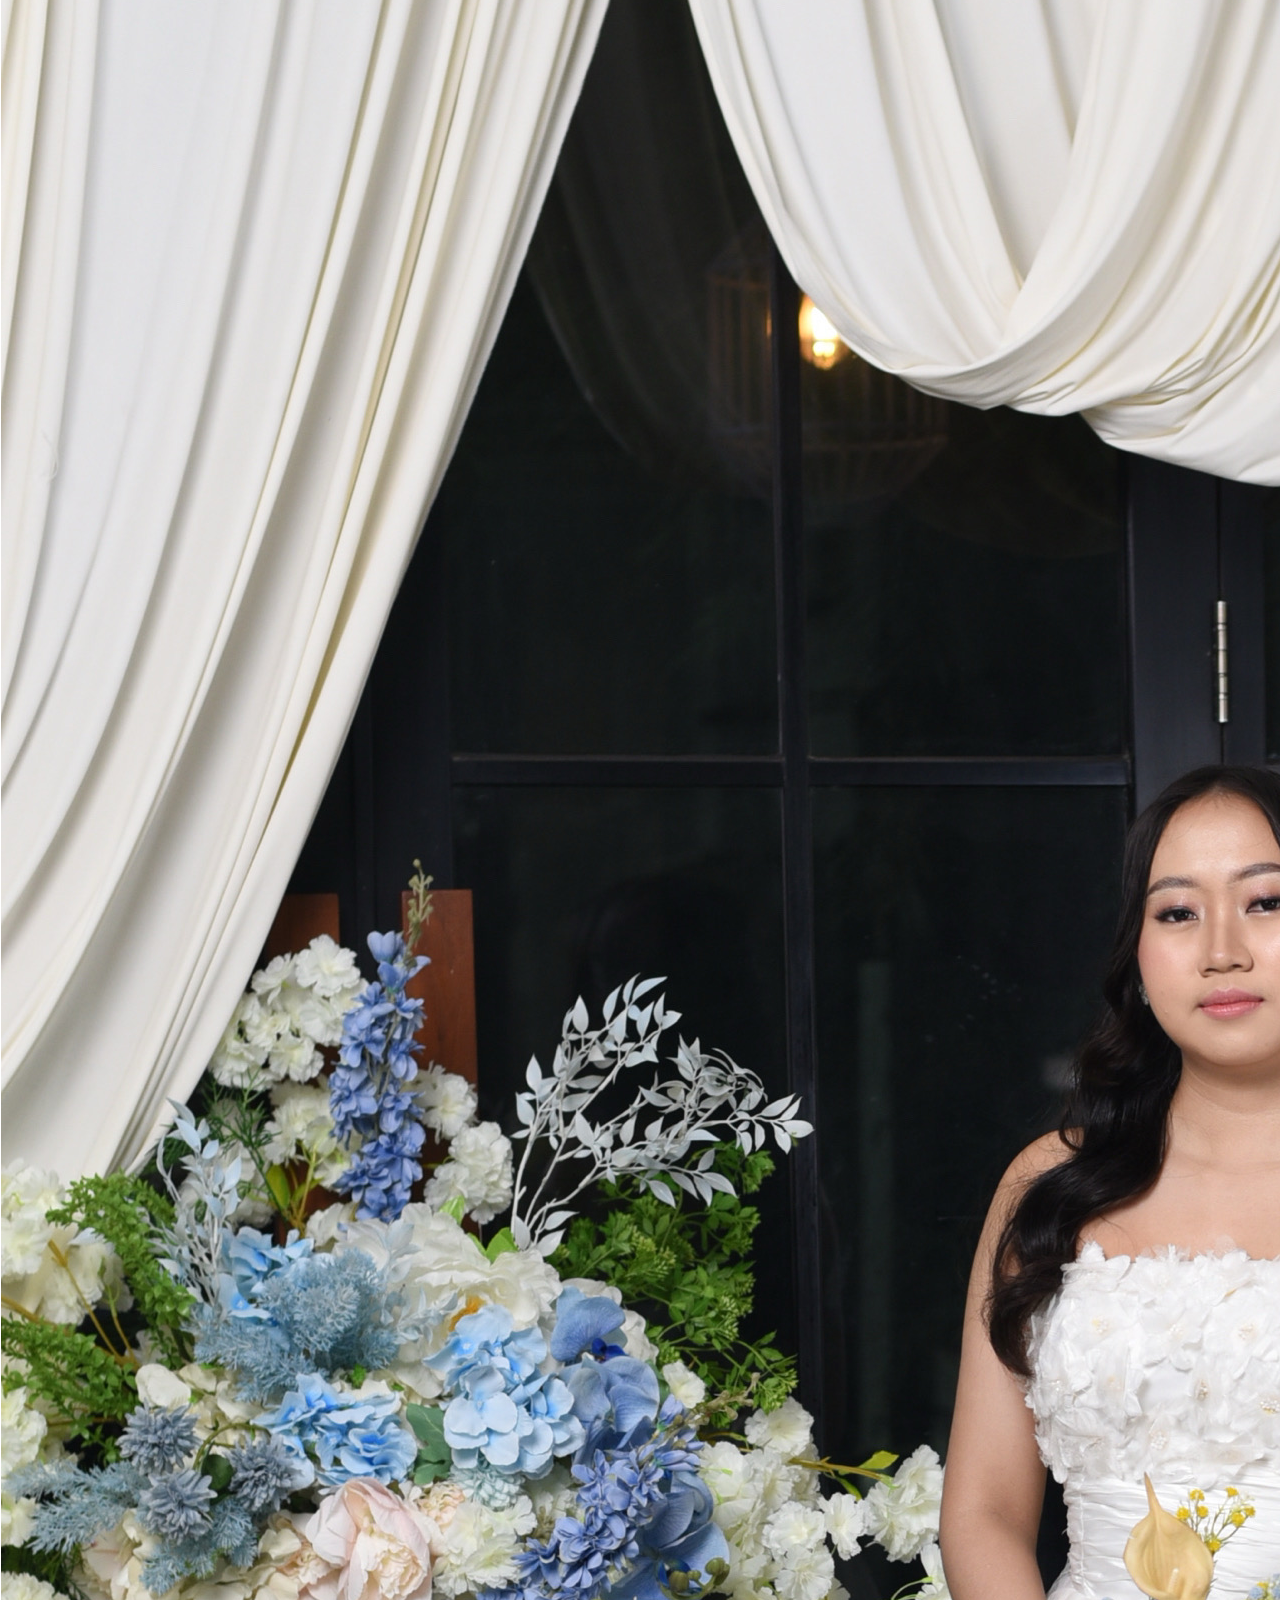
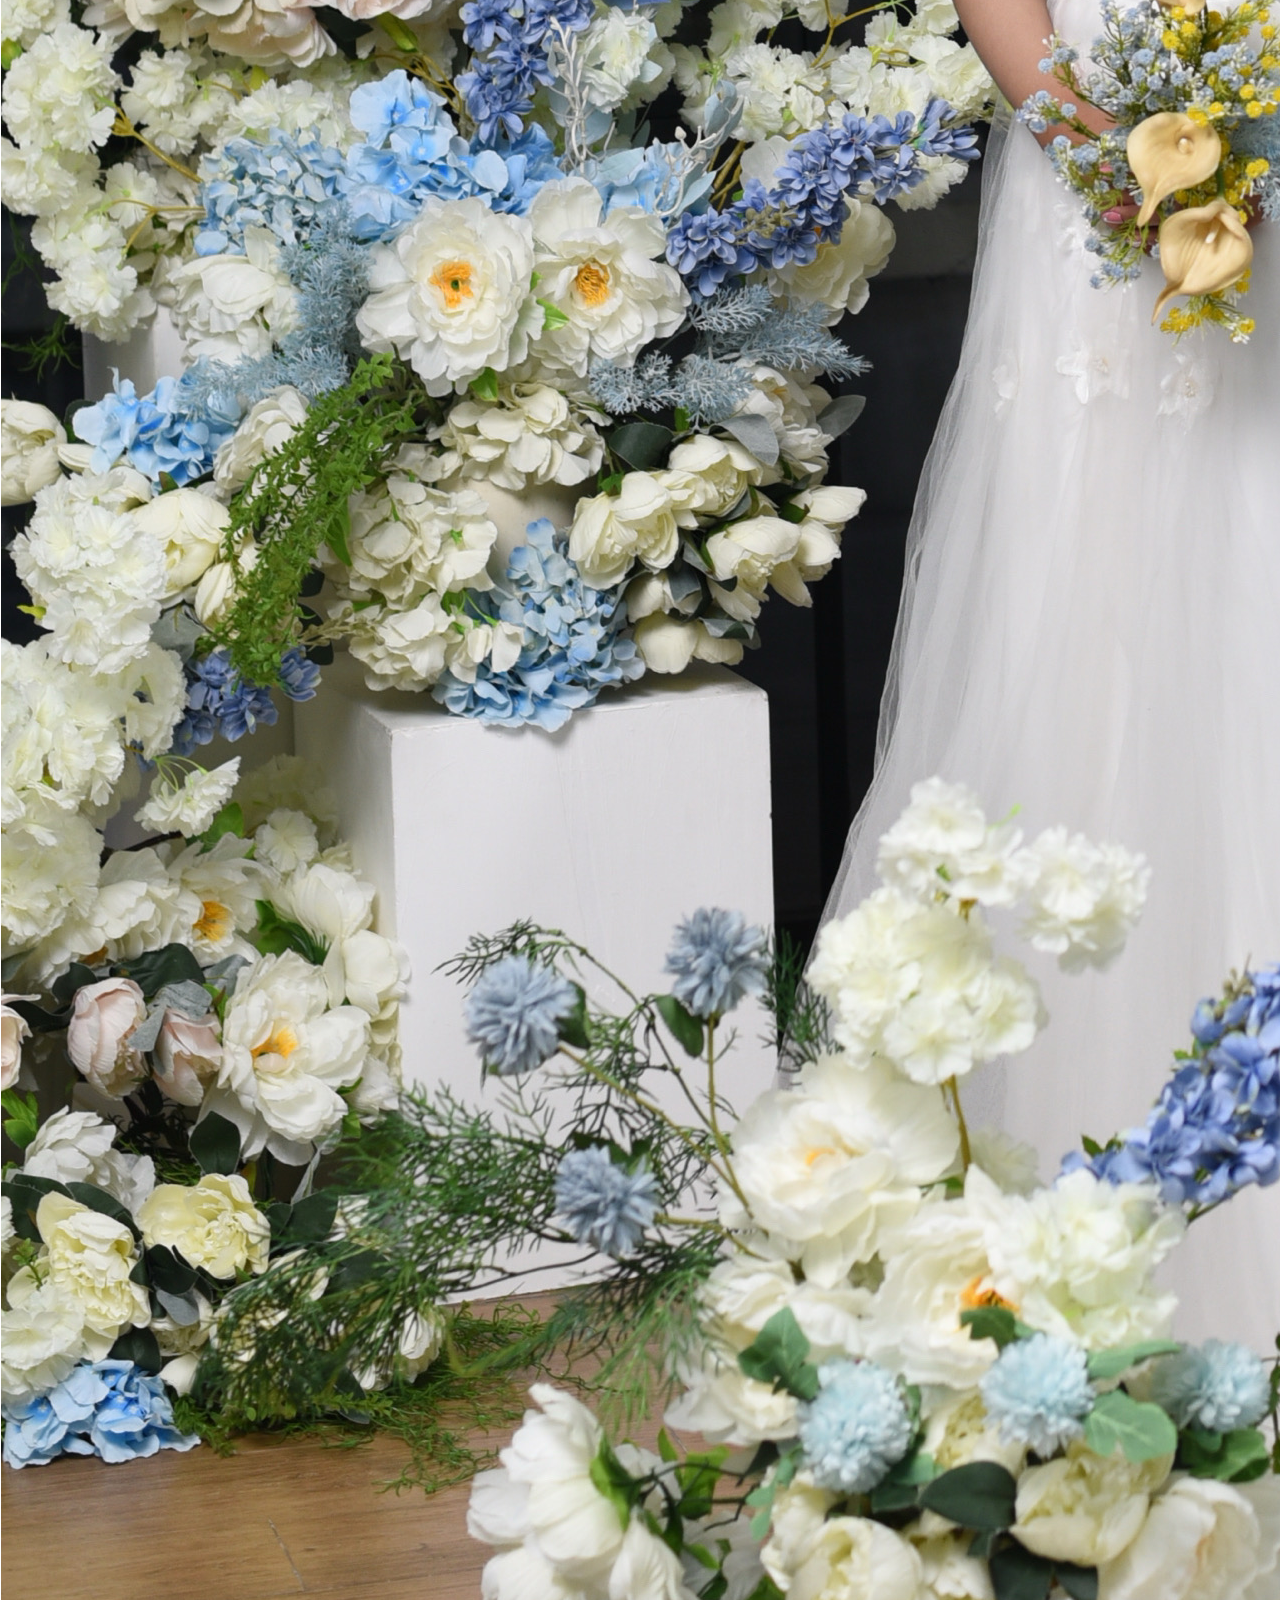
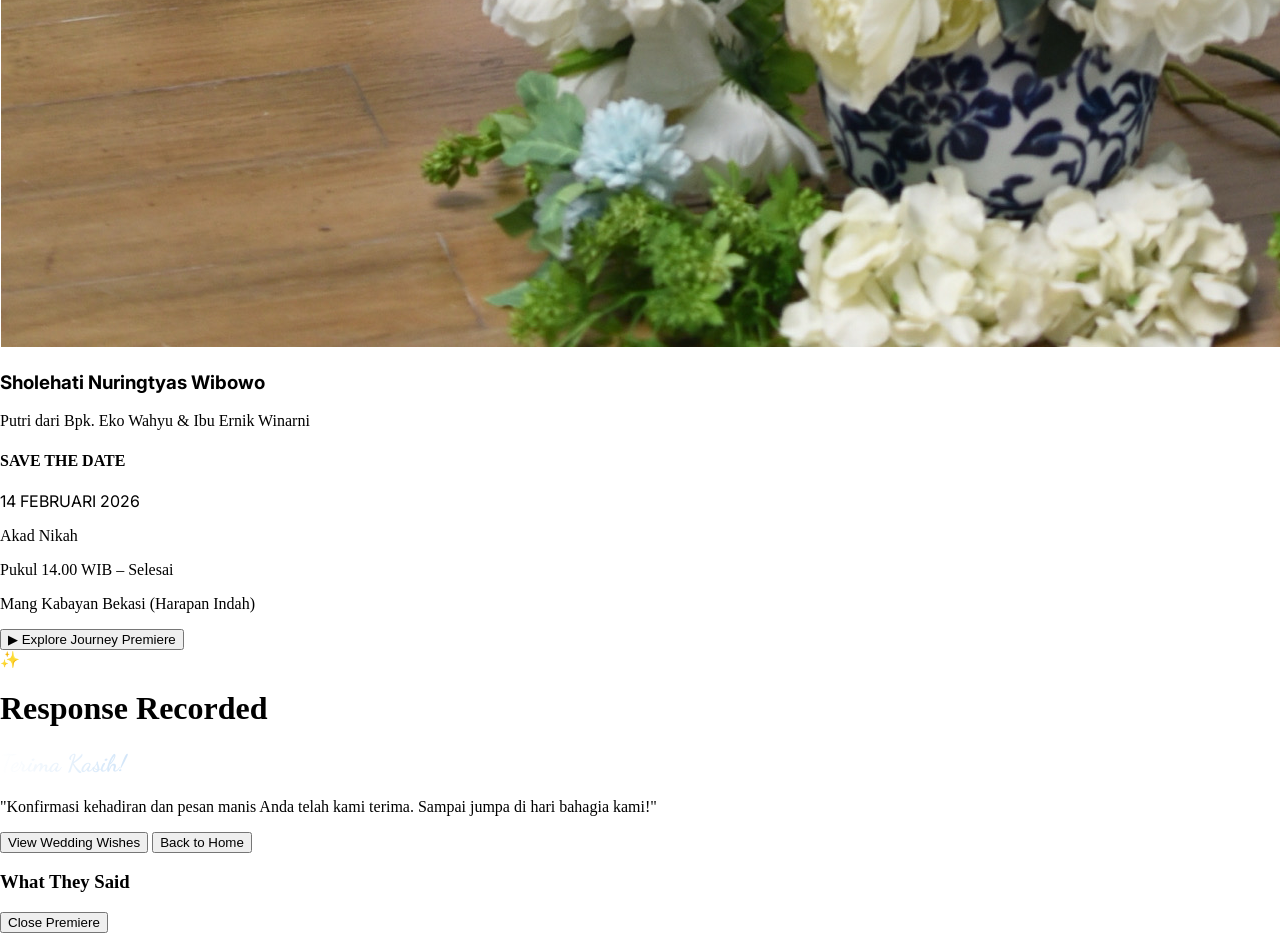
==== commit d915286d: "last promise" ====
--- a/index.html
+++ b/index.html
@@ -132,7 +132,7 @@
                             <div class="p-8 text-left">
                                 <span class="text-blue-500 text-xs font-black uppercase tracking-widest mb-3 block text-left">S01 E01 • THE FIRST CHAPTER</span>
                                 <h3 class="text-2xl font-bold text-white mb-4 uppercase text-left">THE FIRST CHAPTER</h3>
-                                <p class="text-gray-400 text-base leading-relaxed font-light text-left">Setelah melewati banyak fase kehidupan, semesta mempertemukan dua hati yang pernah berjalan sendiri-sendiri.</p>
+                                <p class="text-gray-400 text-base leading-relaxed font-light text-left">Setelah melewati banyak fase kehidupan, semesta mempertemukan dua hati yang pernah berjalan sendiri-sendiri. Tanpa disadari, pertemuan itu menjadi awal dari kisah yang perlahan tumbuh menjadi sesuatu yang jauh lebih besar dari sekadar kebetulan.</p>
                             </div>
                         </div>
                         <div class="disney-card cursor-pointer" onclick="openModal('ep2')">
@@ -140,7 +140,7 @@
                             <div class="p-8 text-left">
                                 <span class="text-blue-500 text-xs font-black uppercase tracking-widest mb-3 block text-left">S01 E02 • THE LOVE ARC</span>
                                 <h3 class="text-2xl font-bold text-white mb-4 uppercase text-left">THE LOVE ARC</h3>
-                                <p class="text-gray-400 text-base leading-relaxed font-light text-left">Perjalanan ini tidak selalu mudah, tapi justru di setiap prosesnya, cinta belajar menjadi lebih kuat.</p>
+                                <p class="text-gray-400 text-base leading-relaxed font-light text-left">Perjalanan ini tidak selalu mudah, tapi justru di setiap prosesnya, cinta belajar menjadi lebih kuat. Dari tawa kecil, diam yang panjang, sampai doa yang tak pernah putus… semuanya membentuk satu cerita yang akhirnya menemukan arah pulang.</p>
                             </div>
                         </div>
                         <div class="disney-card cursor-pointer" onclick="openModal('ep3')">
@@ -148,7 +148,7 @@
                             <div class="p-8 text-left">
                                 <span class="text-blue-500 text-xs font-black uppercase tracking-widest mb-3 block text-left">FINALE • FOREVER PREMIERE</span>
                                 <h3 class="text-2xl font-bold text-white mb-4 text-left">FOREVER PREMIERE</h3>
-                                <p class="text-gray-400 text-base leading-relaxed font-light text-left">Setelah melewati banyak musim, akhirnya mereka sampai pada satu keputusan paling indah.</p>
+                                <p class="text-gray-400 text-base leading-relaxed font-light text-left">Setelah melewati banyak musim, akhirnya mereka sampai pada satu keputusan paling indah: untuk memilih satu sama lain selamanya. Di hadapan keluarga dan orang-orang tercinta, janji itu akan diucapkan… sebagai awal dari kisah baru yang tak akan berakhir.</p>
                             </div>
                         </div>
                     </div>
